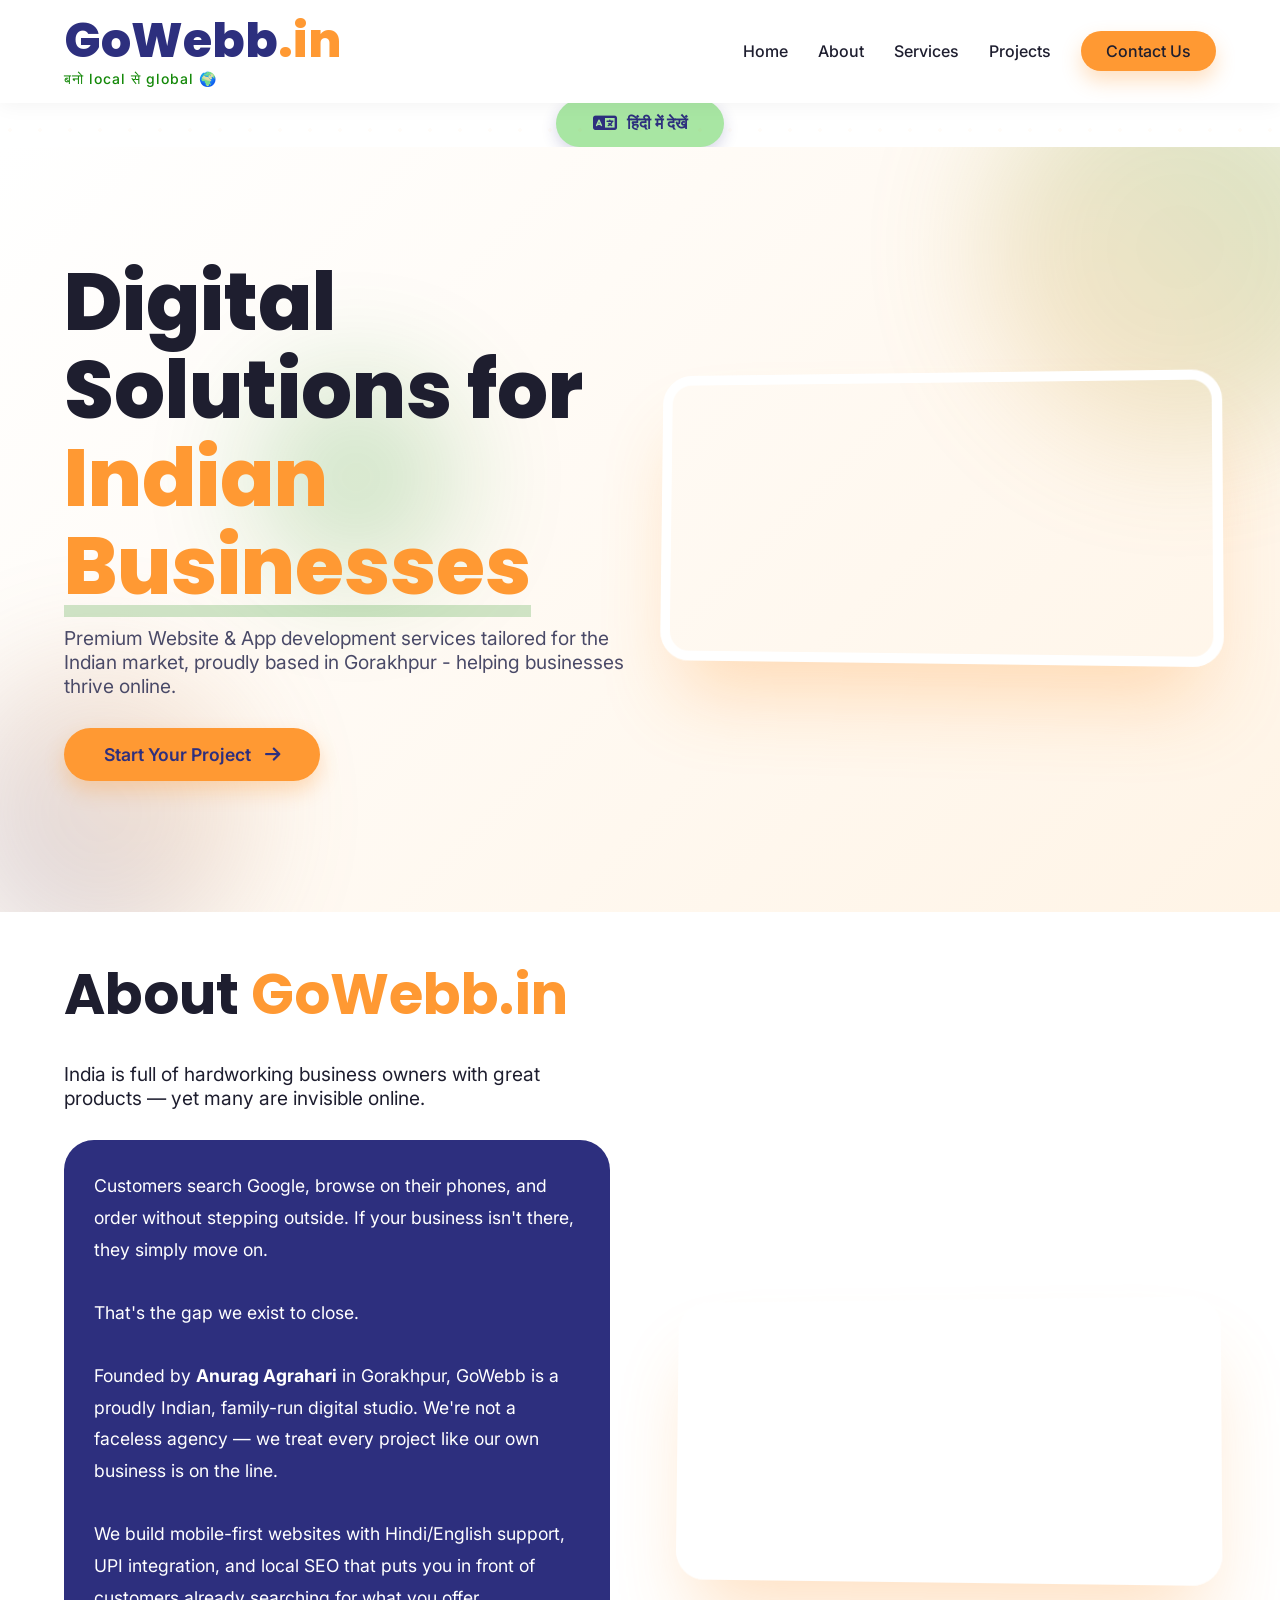
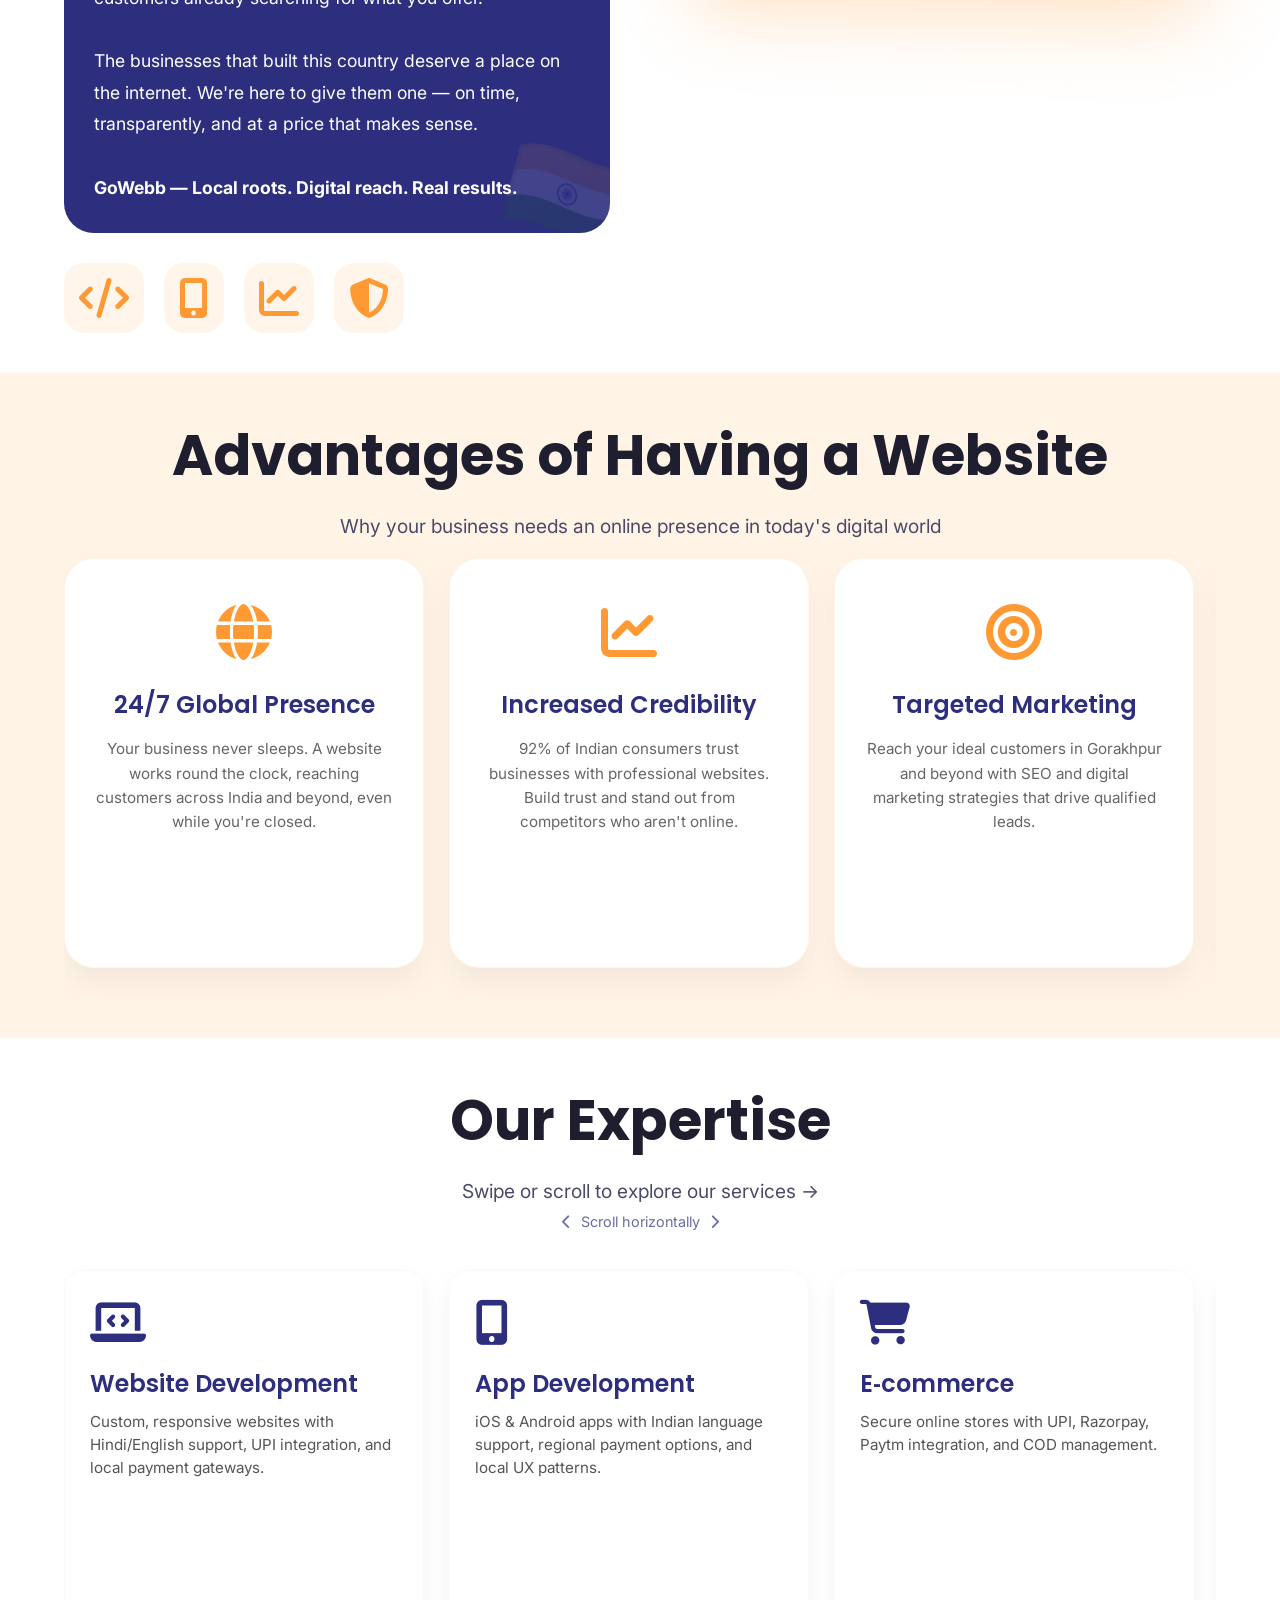
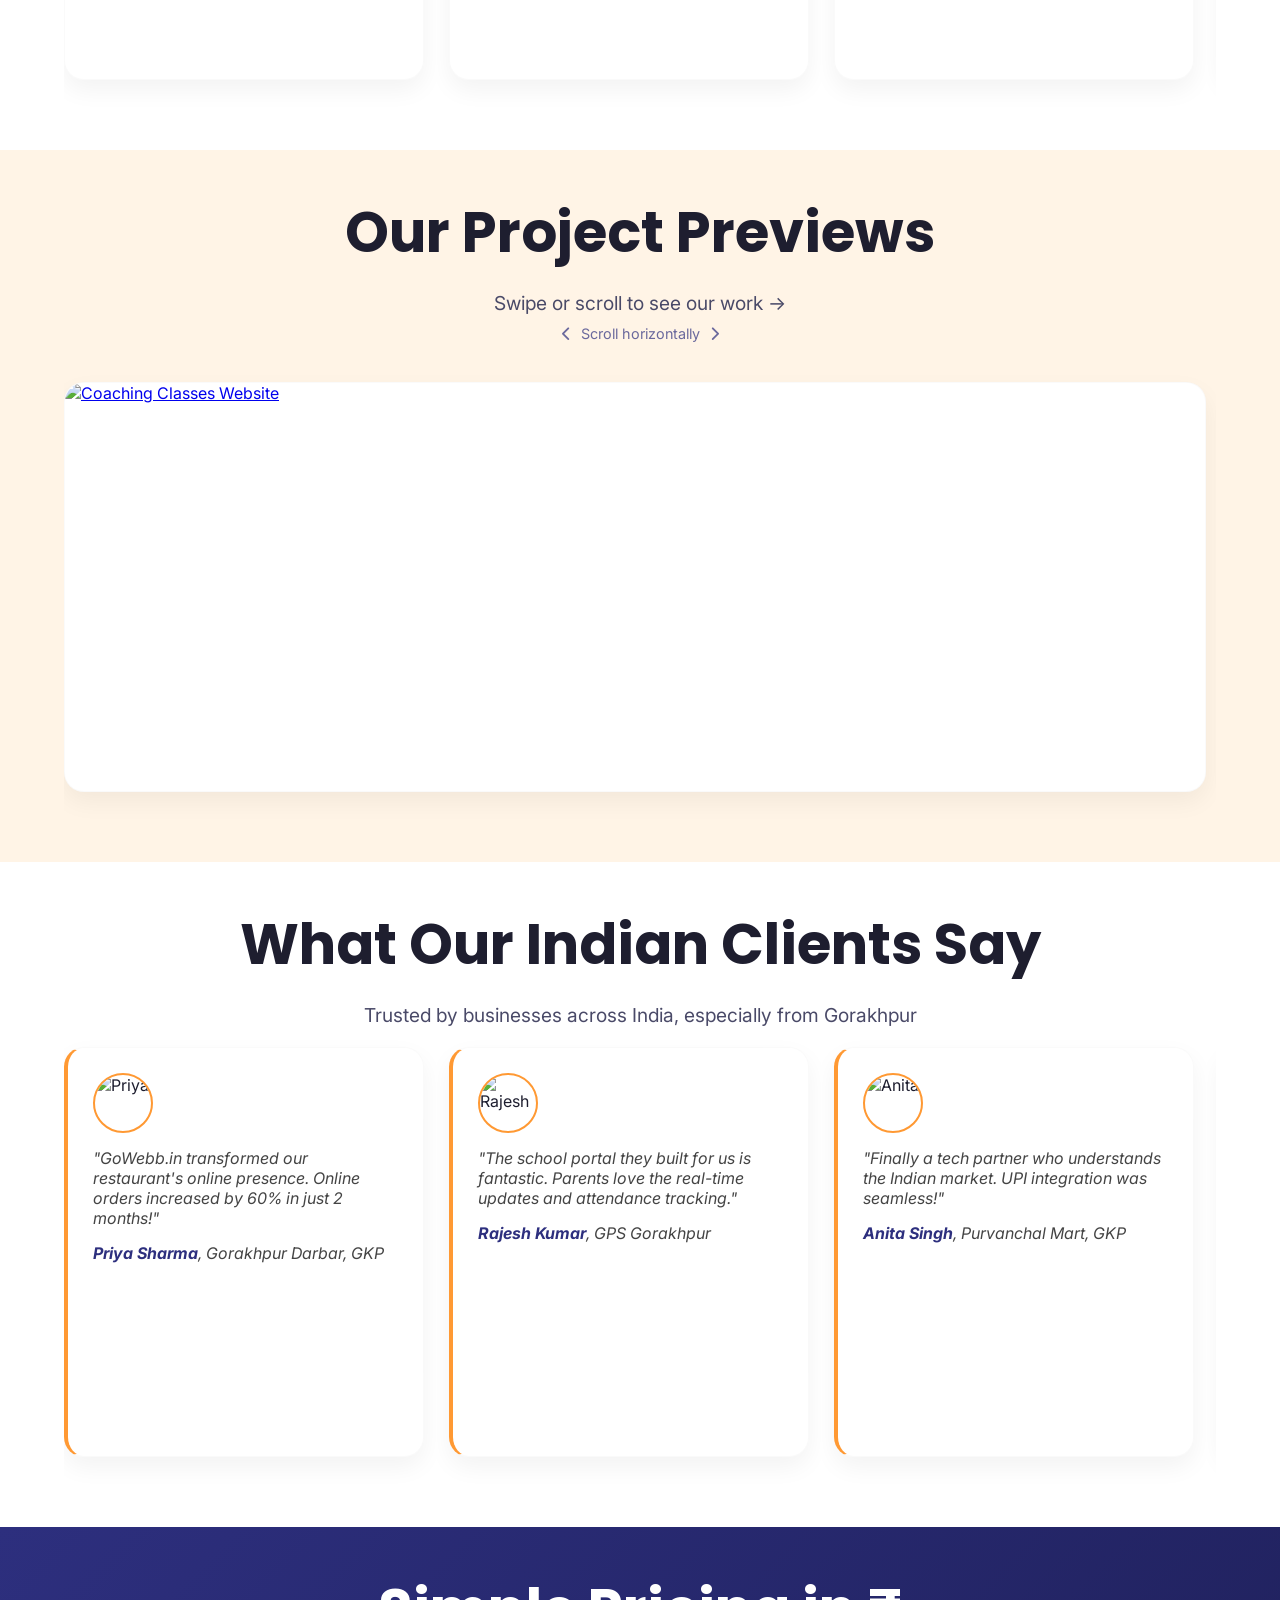
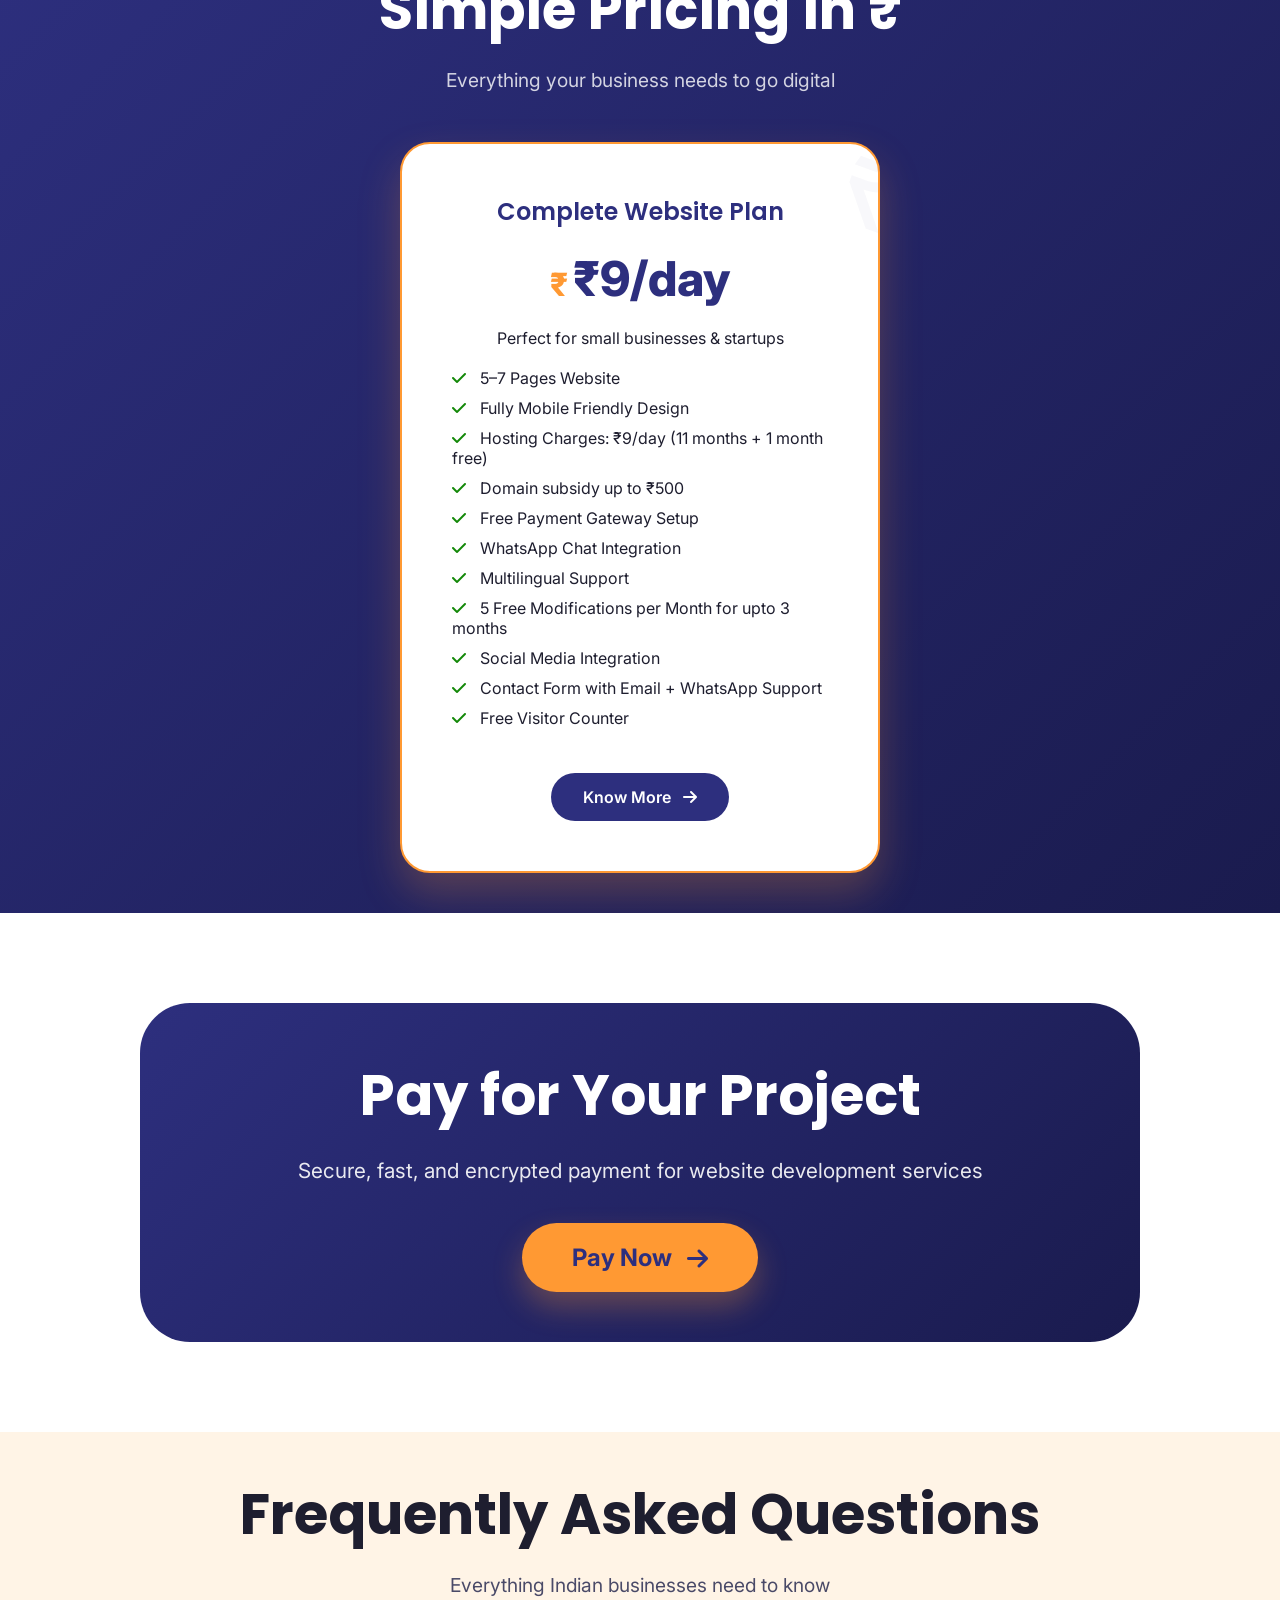
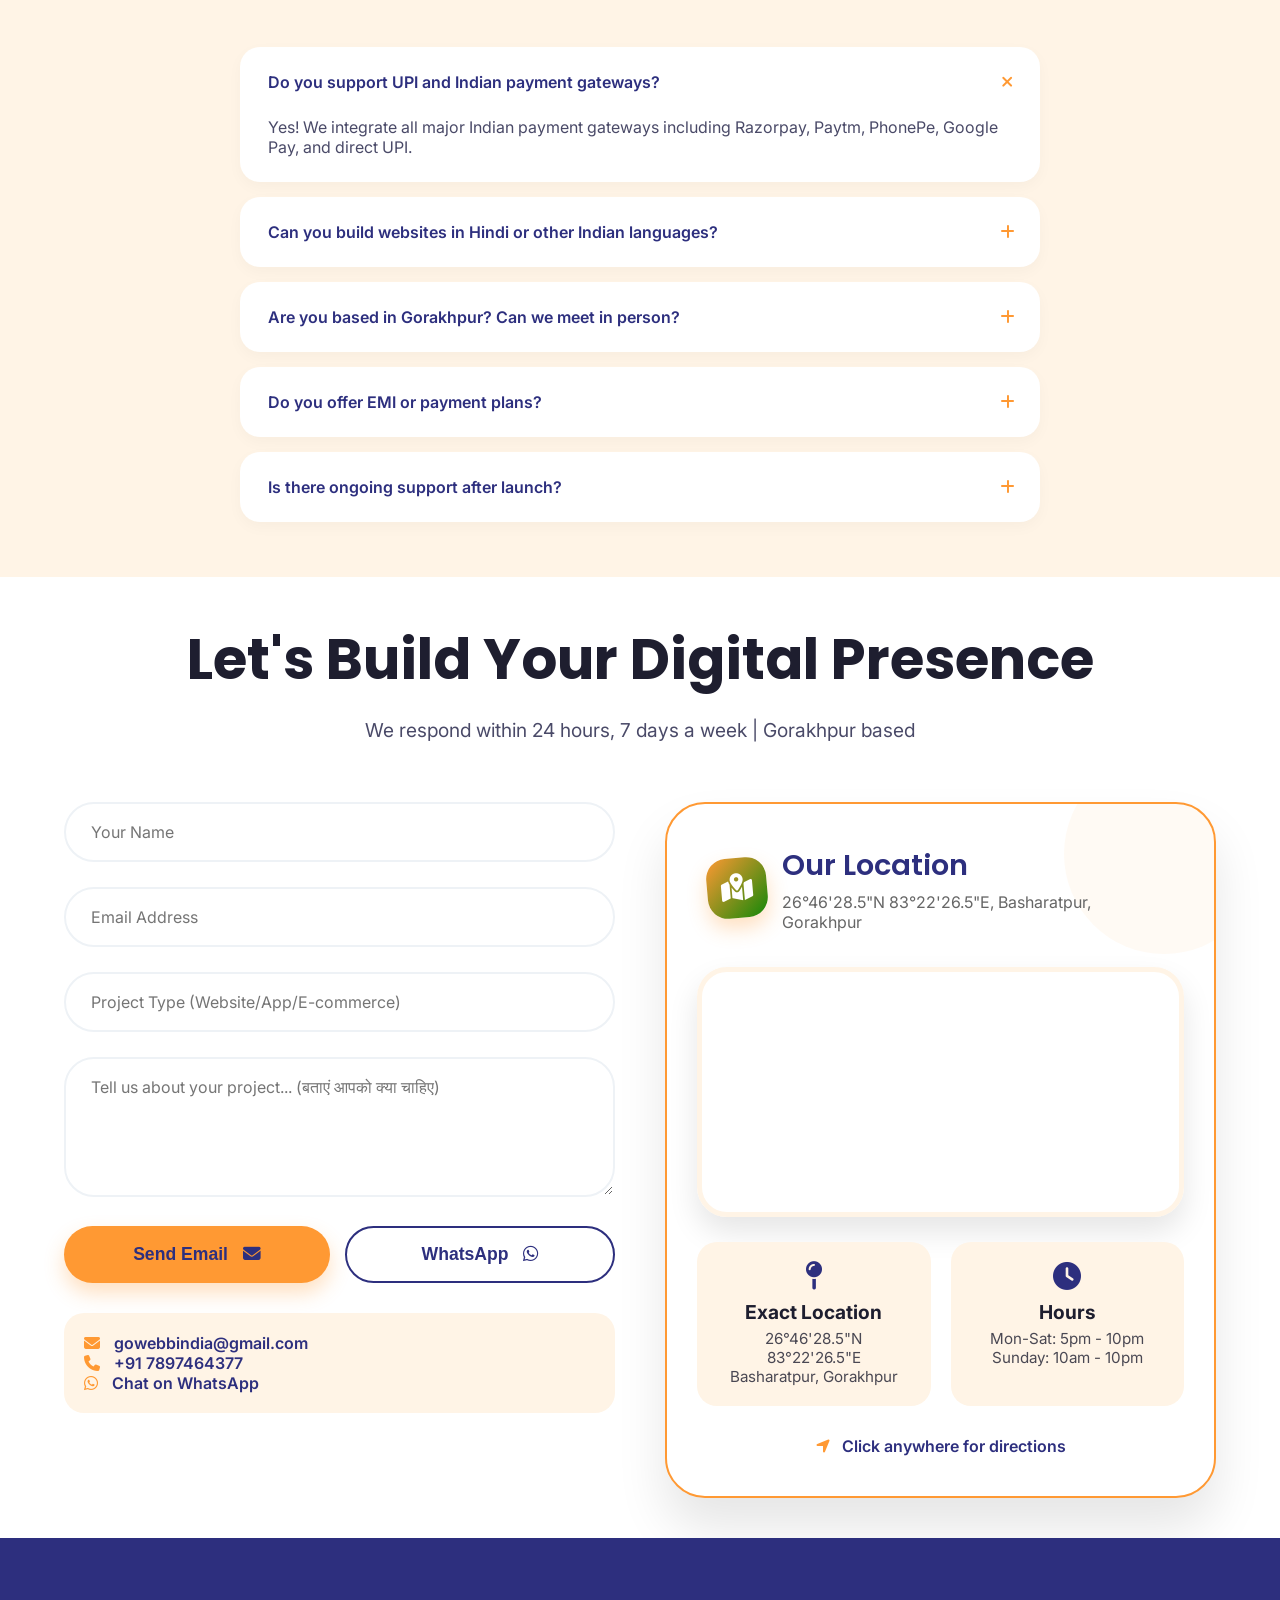
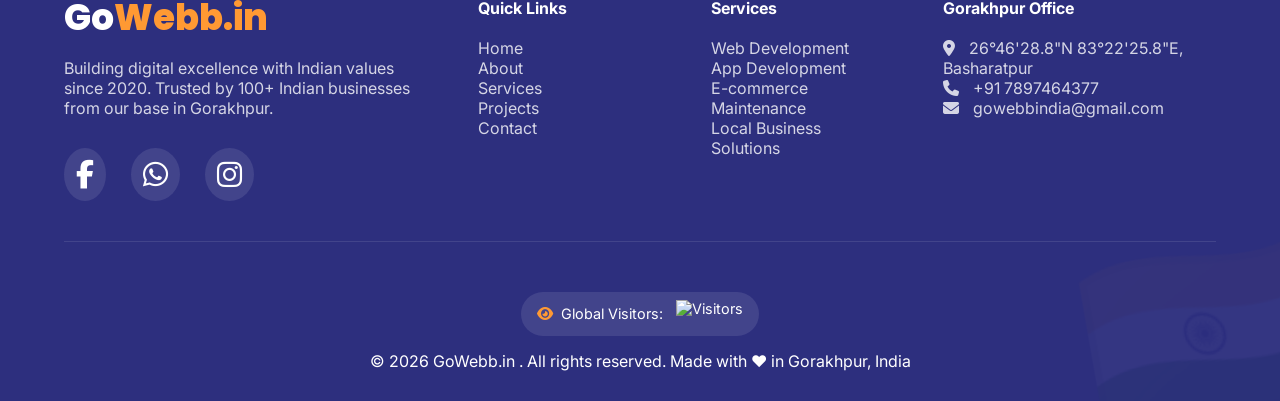
==== index.html @ 55e16eaf "Update index.html" ====
<!DOCTYPE html>
<html lang="en">
<head>
  <meta charset="UTF-8">
  <meta name="viewport" content="width=device-width, initial-scale=1.0">
  <title>GoWebb.in | Premium Web & App Development for Indian Businesses</title>
  <!-- Font Awesome Icons -->
  <link rel="stylesheet" href="https://cdnjs.cloudflare.com/ajax/libs/font-awesome/6.4.2/css/all.min.css">
  <!-- Google Fonts -->
  <link href="https://fonts.googleapis.com/css2?family=Inter:wght@300;400;500;600;700;800&family=Poppins:wght@400;500;600;700;800&display=swap" rel="stylesheet">
  <!-- Vercel Web Analytics -->
  <script>
    window.va = window.va || function () { (window.vaq = window.vaq || []).push(arguments); };
  </script>
  <script defer src="/_vercel/insights/script.js"></script>
  <style>
    * {
      margin: 0;
      padding: 0;
      box-sizing: border-box;
    }
    body {
      font-family: 'Inter', sans-serif;
      background: #ffffff;
      color: #1e1e2f;
      overflow-x: hidden;
      scroll-behavior: smooth;
    }
    :root {
      --primary: #2D2F7E;
      --accent: #FF9933;
      --secondary: #138808;
      --light: #FFF4E6;
      --dark: #1e1e2f;
      --gray: #f8f9fa;
    }
    h1 { font-size: clamp(2.5rem, 8vw, 5rem); font-weight: 800; line-height: 1.1; font-family: 'Poppins', sans-serif; }
    h2 { font-size: clamp(2rem, 5vw, 3.5rem); font-weight: 700; font-family: 'Poppins', sans-serif; }
    h3 { font-size: 1.5rem; font-weight: 600; font-family: 'Poppins', sans-serif; }
    .section-subhead { font-size: 1.2rem; color: #4a4a68; max-width: 700px; margin: 1rem auto 0; }

    .container {
      max-width: 1400px;
      margin: 0 auto;
      padding: 0 5%;
    }

    section {
      position: relative;
      padding: 40px 0;
      overflow: hidden;
    }

    /* Header & Logo */
    .header {
      position: fixed;
      top: 0;
      left: 0;
      width: 100%;
      z-index: 1000;
      background: rgba(255, 255, 255, 0.95);
      backdrop-filter: blur(10px);
      box-shadow: 0 2px 20px rgba(0,0,0,0.05);
      padding: 15px 0;
    }

    .header .container {
      display: flex;
      justify-content: space-between;
      align-items: center;
    }

    .logo {
      display: flex;
      flex-direction: column;
      align-items: flex-start;
    }

    .logo-text {
      font-size: 48px;
      font-weight: 800;
      font-family: 'Poppins', sans-serif;
      color: var(--primary);
      line-height: 1.1;
    }

    .logo-text span {
      color: var(--accent);
    }

    .motto-header {
      font-size: 14px;
      color: var(--secondary);
      letter-spacing: 1px;
      margin-top: 2px;
      font-weight: 500;
    }

    .nav-menu {
      display: flex;
      gap: 30px;
      align-items: center;
    }

    .nav-menu a {
      text-decoration: none;
      color: var(--dark);
      font-weight: 500;
      transition: 0.3s;
    }

    .nav-menu a:hover {
      color: var(--accent);
    }

    .nav-menu .btn {
      padding: 10px 25px;
      font-size: 1rem;
    }

    .menu-toggle {
      display: none;
      font-size: 24px;
      cursor: pointer;
      color: var(--primary);
    }

    /* Language Toggle Button */
    .lang-toggle-container {
  text-align: center;
  margin: 20px 0 0;
  padding-top: 80px;
  position: relative;
  transition: transform 0.35s ease, opacity 0.35s ease;
  will-change: transform;
}
    .lang-toggle-container {
  transform: translateY(0);
}

.lang-toggle-floating {
  transform: translate(-50%, 0);
}
    /* Floating state */
.lang-toggle-floating {
  position: fixed;
  bottom: 20px;
  left: 50%;
  transform: translateX(-50%);
  z-index: 9999;

  /* prevent layout jump */
  margin: 0;
  padding: 0;

  transition: transform 0.35s ease, opacity 0.35s ease;
}

/* animation */
@keyframes slideUp {
  from {
    opacity: 0;
    transform: translate(-50%, 30px);
  }
  to {
    opacity: 1;
    transform: translate(-50%, 0);
  }
}

/* shadow when floating */
.lang-toggle-floating .lang-toggle-btn {
  box-shadow: 0 10px 30px rgba(0,0,0,0.2);
}

    .lang-toggle-btn {
      background: #a8e6a3; /* soft light green */
  color: var(--primary);
  border: 2px solid var(--secondary);
      transform: translateZ(0);
      backface-visibility: hidden;
      border: none;
      padding: 12px 35px;
      border-radius: 50px;
      font-weight: 600;
      cursor: pointer;
      transition: all 0.3s ease;
      font-size: 1rem;
      border: 2px solid transparent;
      display: inline-flex;
      align-items: center;
      gap: 10px;
      box-shadow: 0 5px 15px rgba(45, 47, 126, 0.2);
    }

    .lang-toggle-btn i {
      font-size: 1.2rem;
      transition: transform 0.3s ease;
    }

    .lang-toggle-btn:hover {
      background: var(--accent);
      color: var(--primary);
      transform: translateY(-3px);
      box-shadow: 0 10px 25px rgba(255, 153, 51, 0.4);
    }

    .lang-toggle-btn:hover i {
      transform: rotate(360deg);
    }

    .lang-toggle-btn:active {
      transform: translateY(-1px);
    }

    /* Buttons */
    .btn {
      display: inline-block;
      padding: 16px 40px;
      border-radius: 50px;
      font-weight: 600;
      text-decoration: none;
      transition: all 0.3s ease;
      border: none;
      cursor: pointer;
      font-size: 1.1rem;
    }

    .btn-primary {
      background: var(--accent);
      color: var(--primary);
      box-shadow: 0 10px 20px rgba(255, 153, 51, 0.3);
    }

    .btn-primary:hover {
      background: var(--secondary);
      color: white;
      transform: translateY(-3px);
      box-shadow: 0 15px 30px rgba(19, 136, 8, 0.4);
    }

    .btn-outline {
      border: 2px solid var(--primary);
      color: var(--primary);
      background: transparent;
    }

    .btn-outline:hover {
      background: var(--primary);
      color: white;
    }

    /* Animations */
    @keyframes float {
      0% { transform: translateY(0px) rotate(0deg); }
      50% { transform: translateY(-20px) rotate(2deg); }
      100% { transform: translateY(0px) rotate(0deg); }
    }
    @keyframes pulse {
      0% { opacity: 0.4; transform: scale(1); }
      50% { opacity: 0.8; transform: scale(1.05); }
      100% { opacity: 0.4; transform: scale(1); }
    }
    .float-animation { animation: float 8s ease-in-out infinite; }
    .pulse-animation { animation: pulse 4s ease-in-out infinite; }

    /* Scroll Reveal */
    .reveal {
      opacity: 0;
      transform: translateY(40px);
      transition: all 0.9s ease;
    }
    .reveal.active {
      opacity: 1;
      transform: translateY(0);
    }

    /* Cards for horizontal scroll */
    .service-card, .project-card, .testimonial-card, .advantage-card {
      background: white;
      border-radius: 20px;
      padding: 30px 25px;
      box-shadow: 0 10px 25px rgba(0,0,0,0.05);
      transition: all 0.3s ease;
      border: 1px solid rgba(0,0,0,0.02);
      height: 100%;
      display: flex;
      flex-direction: column;
    }
    .service-card:hover, .project-card:hover, .testimonial-card:hover, .advantage-card:hover {
      transform: translateY(-5px);
      box-shadow: 0 20px 35px rgba(255,153,51,0.12);
      border-color: var(--accent);
    }

    .service-icon, .advantage-icon {
      font-size: 2.8rem;
      color: var(--primary);
      margin-bottom: 20px;
    }

    .service-card h3, .advantage-card h3 {
      margin-bottom: 10px;
      color: var(--primary);
    }

    .service-card p, .advantage-card p {
      color: #555;
      line-height: 1.5;
      font-size: 0.95rem;
    }

    /* Project card specific */
    .project-card {
      padding: 0;
      overflow: hidden;
      border-radius: 20px;
      height: 260px;
      position: relative;
    }
    .project-img {
      width: 100%;
      height: 100%;
      object-fit: cover;
      transition: 0.4s;
    }
    .project-overlay {
      position: absolute;
      top: 0;
      left: 0;
      width: 100%;
      height: 100%;
      background: linear-gradient(to top, rgba(45,47,126,0.9), rgba(255,153,51,0.6));
      display: flex;
      flex-direction: column;
      justify-content: flex-end;
      padding: 20px;
      color: white;
      opacity: 0;
      transition: 0.3s;
    }
    .project-card:hover .project-overlay {
      opacity: 1;
    }
    .project-card:hover .project-img {
      transform: scale(1.1);
    }
    .project-overlay h3 {
      color: white;
      font-size: 1.3rem;
      margin-bottom: 5px;
    }
    .project-overlay p {
      font-size: 0.9rem;
      opacity: 0.9;
    }

    /* Testimonial card */
    .testimonial-card {
      background: white;
      border-left: 4px solid var(--accent);
      padding: 25px;
    }
    .avatar {
      width: 60px;
      height: 60px;
      border-radius: 50%;
      overflow: hidden;
      margin-bottom: 15px;
      border: 2px solid var(--accent);
    }
    .avatar img {
      width: 100%;
      height: 100%;
      object-fit: cover;
    }
    .testimonial-card p {
      font-style: italic;
      color: #444;
    }
    .testimonial-card strong {
      color: var(--primary);
    }

    /* Horizontal scrollers */
    .horizontal-scroll {
      display: flex;
      gap: 25px;
      overflow-x: auto;
      padding: 20px 5px 30px;
      scroll-snap-type: x mandatory;
      -webkit-overflow-scrolling: touch;
      scrollbar-width: thin;
      scrollbar-color: var(--accent) #e0e0e0;
    }
    .horizontal-scroll::-webkit-scrollbar {
      height: 6px;
    }
    .horizontal-scroll::-webkit-scrollbar-track {
      background: #e0e0e0;
      border-radius: 10px;
    }
    .horizontal-scroll::-webkit-scrollbar-thumb {
      background: var(--accent);
      border-radius: 10px;
    }
    .horizontal-scroll > * {
      flex: 0 0 auto;
      scroll-snap-align: start;
      width: 360px;
      height: 410px;
    }
    .project-card {
      width: 100%;
    }

    /* Scroll hint */
    .scroll-hint {
      text-align: center;
      margin: 10px 0 20px;
      color: var(--primary);
      font-size: 0.9rem;
      opacity: 0.7;
      display: flex;
      align-items: center;
      justify-content: center;
      gap: 10px;
    }
    .scroll-hint i {
      animation: slideHint 1.5s infinite;
    }
    @keyframes slideHint {
      0% { transform: translateX(0); }
      50% { transform: translateX(5px); }
      100% { transform: translateX(0); }
    }

    /* Hero Section */
    .hero {
      min-height: 85vh;
      display: flex;
      align-items: center;
      background: linear-gradient(135deg, #ffffff 0%, #FFF4E6 100%);
      position: relative;
      padding-top: 20px;
    }

    .floating-shapes {
      position: absolute;
      width: 100%;
      height: 100%;
      top: 0;
      left: 0;
      z-index: 1;
      pointer-events: none;
    }

    .shape {
      position: absolute;
      background: linear-gradient(45deg, var(--accent), var(--secondary));
      border-radius: 50%;
      filter: blur(60px);
      opacity: 0.2;
    }

    .shape1 { width: 400px; height: 400px; top: -100px; right: -100px; }
    .shape2 { width: 300px; height: 300px; bottom: -50px; left: -50px; background: linear-gradient(45deg, var(--primary), var(--accent)); }
    .shape3 { width: 200px; height: 200px; top: 30%; left: 20%; background: var(--secondary); }

    .hero-content {
      position: relative;
      z-index: 2;
      display: grid;
      grid-template-columns: 1fr 1fr;
      gap: 27px;
      align-items: center;
    }

    .hero-text h1 span {
      color: var(--accent);
      position: relative;
    }

    .hero-text h1 span::after {
      content: '';
      position: absolute;
      bottom: 5px;
      left: 0;
      width: 100%;
      height: 12px;
      background: var(--secondary);
      opacity: 0.2;
      z-index: -1;
    }

    .hero-mockup {
      position: relative;
    }

    .mockup-image {
      width: 100%;
      border-radius: 30px;
      box-shadow: 0 50px 80px -20px rgba(255, 153, 51, 0.3);
      border: 10px solid white;
      transform: perspective(1000px) rotateY(-5deg) rotateX(2deg);
      transition: 0.5s;
    }

    .mockup-image:hover {
      transform: perspective(1000px) rotateY(0deg) rotateX(0deg);
    }

    /* About Section */
    .about-grid {
      display: grid;
      grid-template-columns: 1fr 1fr;
      gap: 60px;
      align-items: center;
    }

    .story-highlight {
      background: var(--primary);
      color: white;
      padding: 30px;
      border-radius: 30px;
      margin: 30px 0;
      position: relative;
      overflow: hidden;
    }

    .story-highlight::before {
      content: '🇮🇳';
      position: absolute;
      bottom: -20px;
      right: -20px;
      font-size: 100px;
      opacity: 0.1;
      transform: rotate(15deg);
    }

    .icon-strip {
      display: flex;
      gap: 20px;
      margin-top: 30px;
    }

    .icon-strip i {
      font-size: 2.5rem;
      color: var(--accent);
      background: rgba(255, 153, 51, 0.1);
      padding: 15px;
      border-radius: 20px;
      transition: 0.3s;
    }

    .icon-strip i:hover {
      background: var(--accent);
      color: var(--primary);
      transform: rotate(360deg);
    }

    /* Advantages Section (now with 6 cards) */
    .advantages-grid {
      display: grid;
      grid-template-columns: repeat(3, 1fr);
      gap: 30px;
      margin-top: 50px;
    }

    .advantage-card {
      text-align: center;
      background: white;
      border-radius: 30px;
      padding: 40px 30px;
      box-shadow: 0 15px 30px rgba(0,0,0,0.05);
      transition: all 0.3s ease;
      border: 1px solid rgba(255,153,51,0.1);
    }

    .advantage-card:hover {
      transform: translateY(-10px);
      box-shadow: 0 25px 40px rgba(255,153,51,0.15);
    }

    .advantage-icon {
      font-size: 3.5rem;
      color: var(--accent);
      margin-bottom: 20px;
    }

    .advantage-card h3 {
      color: var(--primary);
      margin-bottom: 15px;
    }

    .advantage-card p {
      color: #666;
      line-height: 1.6;
    }

    /* Pricing */
    .pricing-grid {
      display: grid;
      grid-template-columns: repeat(2, 1fr);
      gap: 30px;
      margin-top: 50px;
      max-width: 900px;
      margin-left: auto;
      margin-right: auto;
    }

    .pricing-card {
      text-align: center;
      background: white;
      position: relative;
      overflow: hidden;
      padding: 50px 30px;
      border-radius: 30px;
    }

    .pricing-card::before {
      content: '₹';
      position: absolute;
      top: -30px;
      right: -30px;
      font-size: 120px;
      opacity: 0.03;
      transform: rotate(20deg);
      color: var(--primary);
    }

    .pricing-card.popular {
      border: 2px solid var(--accent);
      transform: scale(1.05);
      box-shadow: 0 20px 40px rgba(255, 153, 51, 0.2);
    }

    .price {
      font-size: 3rem;
      font-weight: 800;
      color: var(--primary);
      margin: 20px 0;
    }

    .price::before {
      content: '₹';
      font-size: 2rem;
      margin-right: 5px;
      color: var(--accent);
    }

    .know-more-btn {
      display: inline-block;
      padding: 12px 30px;
      background: var(--primary);
      color: white;
      text-decoration: none;
      border-radius: 50px;
      font-weight: 600;
      margin-top: 25px;
      transition: 0.3s;
      border: 2px solid transparent;
      cursor: pointer;
    }

    .know-more-btn:hover {
      background: transparent;
      color: var(--primary);
      border-color: var(--primary);
      transform: translateY(-3px);
    }

    .pricing-card.popular .know-more-btn {
      background: var(--accent);
      color: var(--primary);
    }

    .pricing-card.popular .know-more-btn:hover {
      background: transparent;
      color: var(--accent);
      border-color: var(--accent);
    }

    /* Payment Section */
    .payment-section {
      background: linear-gradient(135deg, var(--primary) 0%, #1a1b4e 100%);
      color: white;
      text-align: center;
      border-radius: 50px;
      margin: 50px auto;
      padding: 50px 30px;
      max-width: 1000px;
    }

    .payment-section h2 {
      color: white;
      font-size: 3.5rem;
      margin-bottom: 20px;
    }

    .payment-section p {
      font-size: 1.3rem;
      margin-bottom: 40px;
      opacity: 0.9;
    }

    .payment-button {
      display: inline-flex;
      align-items: center;
      gap: 15px;
      background: var(--accent);
      color: var(--primary);
      padding: 20px 50px;
      border-radius: 60px;
      font-size: 1.5rem;
      font-weight: 700;
      text-decoration: none;
      transition: all 0.3s ease;
      box-shadow: 0 15px 30px rgba(255,153,51,0.3);
    }

    .payment-button:hover {
      background: white;
      transform: translateY(-5px) scale(1.05);
      box-shadow: 0 25px 40px rgba(255,153,51,0.4);
    }

    .payment-button i {
      transition: 0.3s;
    }

    .payment-button:hover i {
      transform: translateX(10px);
    }

    /* FAQ */
    .faq-item {
      background: white;
      border-radius: 20px;
      margin-bottom: 15px;
      padding: 0 25px;
      box-shadow: 0 5px 15px rgba(0,0,0,0.03);
      border-left: 3px solid transparent;
      transition: 0.3s;
    }

    .faq-item:hover {
      border-left-color: var(--accent);
    }

    .faq-question {
      padding: 25px 0;
      display: flex;
      justify-content: space-between;
      align-items: center;
      cursor: pointer;
      font-weight: 600;
      color: var(--primary);
    }

    .faq-question i {
      transition: 0.3s;
      color: var(--accent);
    }

    .faq-answer {
      max-height: 0;
      overflow: hidden;
      transition: max-height 0.5s ease;
      color: #4a4a68;
    }

    .faq-item.active .faq-answer {
      max-height: 200px;
      padding-bottom: 25px;
    }

    .faq-item.active .faq-question i {
      transform: rotate(45deg);
    }

    /* Contact & Map */
    .contact-grid {
      display: grid;
      grid-template-columns: 1fr 1fr;
      gap: 50px;
    }

    .form-group {
      margin-bottom: 25px;
    }

    input, textarea {
      width: 100%;
      padding: 18px 25px;
      border: 2px solid #eef2f6;
      border-radius: 50px;
      font-size: 1rem;
      transition: 0.3s;
      font-family: 'Inter', sans-serif;
    }

    textarea {
      border-radius: 30px;
      resize: vertical;
    }

    input:focus, textarea:focus {
      outline: none;
      border-color: var(--accent);
      box-shadow: 0 0 0 5px rgba(255, 153, 51, 0.1);
    }

    .map-container {
      background: white;
      border-radius: 40px;
      padding: 30px;
      box-shadow: 0 30px 50px rgba(0,0,0,0.1);
      border: 2px solid var(--accent);
      position: relative;
      overflow: hidden;
    }

    .map-container::before {
      content: '';
      position: absolute;
      top: -50px;
      right: -50px;
      width: 200px;
      height: 200px;
      background: var(--accent);
      opacity: 0.05;
      border-radius: 50%;
      z-index: 0;
    }

    .map-header {
      display: flex;
      align-items: center;
      gap: 15px;
      margin-bottom: 25px;
      position: relative;
      z-index: 1;
      cursor: pointer;
      transition: 0.3s;
      padding: 10px;
      border-radius: 20px;
    }

    .map-header:hover {
      background: rgba(255,153,51,0.05);
    }

    .map-header-icon {
      width: 60px;
      height: 60px;
      background: linear-gradient(135deg, var(--accent), var(--secondary));
      border-radius: 20px;
      display: flex;
      align-items: center;
      justify-content: center;
      color: white;
      font-size: 28px;
      transform: rotate(-5deg);
      box-shadow: 0 10px 20px rgba(255,153,51,0.3);
    }

    .map-header-text h3 {
      color: var(--primary);
      font-size: 1.8rem;
      margin: 0;
    }

    .map-header-text p {
      color: #666;
      font-size: 1rem;
      margin: 5px 0 0 0;
    }

    .map-image-wrapper {
      position: relative;
      width: 100%;
      height: 250px;
      border-radius: 30px;
      overflow: hidden;
      margin-bottom: 25px;
      border: 5px solid var(--light);
      box-shadow: 0 15px 30px rgba(0,0,0,0.1);
      cursor: pointer;
      transition: 0.3s;
    }

    .map-image-wrapper:hover {
      transform: scale(1.02);
      border-color: var(--accent);
    }

    .map-image-wrapper iframe {
      width: 100%;
      height: 100%;
      border: 0;
      pointer-events: none;
    }

    .map-overlay {
      position: absolute;
      top: 0;
      left: 0;
      width: 100%;
      height: 100%;
      background: rgba(45,47,126,0.1);
      display: flex;
      align-items: center;
      justify-content: center;
      opacity: 0;
      transition: 0.3s;
      pointer-events: none;
    }

    .map-image-wrapper:hover .map-overlay {
      opacity: 1;
    }

    .map-pin-icon {
      background: var(--accent);
      color: var(--primary);
      width: 50px;
      height: 50px;
      border-radius: 50%;
      display: flex;
      align-items: center;
      justify-content: center;
      font-size: 24px;
      animation: pulse 2s infinite;
      box-shadow: 0 0 0 10px rgba(255,153,51,0.2);
    }

    .map-details {
      display: grid;
      grid-template-columns: 1fr 1fr;
      gap: 20px;
      position: relative;
      z-index: 1;
    }

    .map-detail-item {
      background: var(--light);
      padding: 20px;
      border-radius: 20px;
      text-align: center;
      transition: 0.3s;
      cursor: pointer;
    }

    .map-detail-item:hover {
      transform: translateY(-5px);
      background: var(--accent);
      color: white;
    }

    .map-detail-item i {
      font-size: 28px;
      color: var(--primary);
      margin-bottom: 10px;
      transition: 0.3s;
    }

    .map-detail-item:hover i {
      color: white;
    }

    .map-detail-item h4 {
      font-size: 1.2rem;
      margin-bottom: 5px;
    }

    .map-detail-item p {
      font-size: 0.95rem;
      opacity: 0.8;
    }

    .map-footer {
      text-align: center;
      margin-top: 20px;
      color: var(--primary);
      font-weight: 600;
      cursor: pointer;
      padding: 10px;
      border-radius: 50px;
      transition: 0.3s;
    }

    .map-footer:hover {
      background: rgba(255,153,51,0.1);
    }

    .map-footer i {
      margin-right: 8px;
      color: var(--accent);
    }

    /* Footer */
    footer {
      background: var(--primary);
      color: white;
      padding: 60px 0 30px;
      position: relative;
      overflow: hidden;
    }

    footer::after {
      content: '🇮🇳';
      position: absolute;
      bottom: -50px;
      right: -50px;
      font-size: 200px;
      opacity: 0.03;
      transform: rotate(-10deg);
    }

    .footer-grid {
      display: grid;
      grid-template-columns: 2fr 1fr 1fr 1.5fr;
      gap: 50px;
      margin-bottom: 40px;
      position: relative;
      z-index: 1;
    }

    .social-icons {
      display: flex;
      gap: 25px;
      margin-top: 30px;
    }

    .social-icons a {
      color: white;
      text-decoration: none;
      transition: 0.3s;
    }

    .social-icons i {
      font-size: 1.8rem;
      background: rgba(255,255,255,0.1);
      padding: 12px;
      border-radius: 50%;
      transition: 0.3s;
    }

    .social-icons i:hover {
      background: var(--accent);
      color: var(--primary);
      transform: translateY(-5px);
    }

    /* Visitor Counter */
    .visitor-counter {
      display: flex;
      align-items: center;
      justify-content: center;
      gap: 8px;
      margin-top: 20px;
      font-size: 0.9rem;
      background: rgba(255,255,255,0.1);
      padding: 8px 16px;
      border-radius: 50px;
      width: fit-content;
    }
    .visitor-counter i {
      color: var(--accent);
    }
    .counter-number {
      font-weight: 600;
      background: var(--accent);
      color: var(--primary);
      padding: 2px 8px;
      border-radius: 20px;
      margin-left: 5px;
    }

    .footer-bottom {
      text-align: center;
      padding-top: 30px;
      border-top: 1px solid rgba(255,255,255,0.1);
      position: relative;
      z-index: 1;
      display: flex;
      flex-direction: column;
      align-items: center;
      gap: 15px;
    }

    /* Indian Pattern */
    .indian-pattern {
      position: absolute;
      width: 100%;
      height: 100%;
      top: 0;
      left: 0;
      background-image: radial-gradient(circle at 10px 10px, rgba(255,153,51,0.03) 2px, transparent 2px);
      background-size: 30px 30px;
      pointer-events: none;
      z-index: 0;
    }

    /* Success message */
    .success-message {
      background: var(--secondary);
      color: white;
      padding: 15px;
      border-radius: 50px;
      margin-top: 20px;
      text-align: center;
      display: none;
    }

    .success-message.show {
      display: block;
      animation: slideIn 0.5s ease;
    }

    @keyframes slideIn {
      from { opacity: 0; transform: translateY(-20px); }
      to { opacity: 1; transform: translateY(0); }
    }

    /* Responsive */
    @media (max-width: 992px) {
      .hero-content, .about-grid, .contact-grid, .footer-grid {
        grid-template-columns: 1fr;
      }
      .advantages-grid {
        grid-template-columns: repeat(2, 1fr);
      }
      .nav-menu {
        display: none;
      }
      .menu-toggle {
        display: block;
      }
      .payment-section h2 {
        font-size: 2.5rem;
      }
      .map-details {
        grid-template-columns: 1fr;
      }
      .pricing-grid {
        grid-template-columns: 1fr;
        max-width: 500px;
      }
      .pricing-card.popular {
        transform: scale(1);
      }
    }

    @media (max-width: 576px) {
      .advantages-grid {
        grid-template-columns: 1fr;
      }
      section { padding: 35px 0; }
      .logo-text {
        font-size: 36px;
      }
      .payment-section {
        padding: 40px 27px;
      }
      .payment-section h2 {
        font-size: 2rem;
      }
      .payment-button {
        padding: 15px 30px;
        font-size: 1.2rem;
      }
      .horizontal-scroll > * {
        width: 240px;
        aspect-ratio: 1 / 1;
      }
    }
  </style>
</head>
<body>
  <!-- Header with Logo -->
  <header class="header">
    <div class="container">
      <div class="logo">
        <div class="logo-text">GoWebb<span>.in</span></div>
        <div class="motto-header" id="mottoHeader">बनो local से global 🌍</div>
      </div>
      <div class="menu-toggle">
        <i class="fas fa-bars"></i>
      </div>
      <div class="nav-menu">
        <a href="#home" id="navHome">Home</a>
        <a href="#about" id="navAbout">About</a>
        <a href="#services" id="navServices">Services</a>
        <a href="#portfolio" id="navProjects">Projects</a>
        <a href="#contact" class="btn btn-primary" style="padding: 10px 25px;" id="navContact">Contact Us</a>
      </div>
    </div>
  </header>

  <!-- Language Toggle Button -->
  <div class="lang-toggle-container">
    <button class="lang-toggle-btn" id="langToggle">
      <i class="fas fa-language"></i>
      <span id="langToggleText">हिंदी में देखें</span>
    </button>
  </div>

  <!-- Indian Pattern Background -->
  <div class="indian-pattern"></div>

  <!-- 1. HERO SECTION -->
  <section class="hero" id="home">
    <div class="floating-shapes">
      <div class="shape shape1 pulse-animation"></div>
      <div class="shape shape2 float-animation"></div>
      <div class="shape shape3 pulse-animation" style="animation-delay: 0s;"></div>
    </div>
    <div class="container hero-content">
      <div class="hero-text reveal">
        <h1 id="heroTitle">Digital Solutions for <span>Indian Businesses</span></h1>
        <p class="section-subhead" style="margin-left: 0; text-align: left;" id="heroSubhead">Premium Website & App development services tailored for the Indian market, proudly based in Gorakhpur - helping businesses thrive online.</p>
        <a href="#contact" class="btn btn-primary" style="margin-top: 30px;" id="heroBtn">Start Your Project <i class="fas fa-arrow-right" style="margin-left: 10px;"></i></a>
      </div>
      <div class="hero-mockup reveal">
        <video class="mockup-image float-animation" autoplay muted loop playsinline>
          <source src="Yellow, Black and White Minimalist Animated Business Advertising Mobile Vid_20260323_152348_00001.mp4" type="video/mp4">
        </video>
      </div>
    </div>
  </section>

  <!-- 2. ABOUT / WHO WE ARE -->
  <section id="about">
    <div class="container">
      <div class="about-grid">
        <div class="reveal">
          <h2 id="aboutTitle">About <span style="color: var(--accent);">GoWebb.in</span></h2>
          <p style="font-size: 1.2rem; margin: 25px 0;" id="aboutDesc">India is full of hardworking business owners with great products — yet many are invisible online.</p>
          <div class="story-highlight">
            <p style="font-size: 1.1rem; line-height: 1.8;" id="aboutStory">Customers search Google, browse on their phones, and order without stepping outside. If your business isn't there, they simply move on.<br><br>That's the gap we exist to close.<br><br>Founded by <strong>Anurag Agrahari</strong> in Gorakhpur, GoWebb is a proudly Indian, family-run digital studio. We're not a faceless agency — we treat every project like our own business is on the line.<br><br>We build mobile-first websites with Hindi/English support, UPI integration, and local SEO that puts you in front of customers already searching for what you offer.<br><br>The businesses that built this country deserve a place on the internet. We're here to give them one — on time, transparently, and at a price that makes sense.<br><br><strong>GoWebb — Local roots. Digital reach. Real results.</strong></p>
          </div>
          <div class="icon-strip">
            <i class="fas fa-code"></i>
            <i class="fas fa-mobile-alt"></i>
            <i class="fas fa-chart-line"></i>
            <i class="fas fa-shield-alt"></i>
          </div>
        </div>
        <div class="reveal">
          <video class="mockup-image float-animation" autoplay muted loop playsinline>
  <source src="Yellow and Orange Simple Animated Business advertising Mobile Video_20260323_142958_00001.mp4" type="video/mp4">
          </video>
        </div>
      </div>
    </div>
  </section>

  <!-- 3. ADVANTAGES OF HAVING A WEBSITE (now 6 cards) -->
  <section style="background: var(--light);">
    <div class="container">
      <div style="text-align: center;" class="reveal">
        <h2 id="advantagesTitle">Advantages of Having a Website</h2>
        <p class="section-subhead" id="advantagesSubhead">Why your business needs an online presence in today's digital world</p>
      </div>
      <div class="horizontal-scroll">
        <!-- Advantage 1 -->
        <div class="advantage-card reveal">
          <div class="advantage-icon"><i class="fas fa-globe"></i></div>
          <h3 id="adv1Title">24/7 Global Presence</h3>
          <p id="adv1Desc">Your business never sleeps. A website works round the clock, reaching customers across India and beyond, even while you're closed.</p>
        </div>
        <!-- Advantage 2 -->
        <div class="advantage-card reveal" data-delay="0">
          <div class="advantage-icon"><i class="fas fa-chart-line"></i></div>
          <h3 id="adv2Title">Increased Credibility</h3>
          <p id="adv2Desc">92% of Indian consumers trust businesses with professional websites. Build trust and stand out from competitors who aren't online.</p>
        </div>
        <!-- Advantage 3 -->
        <div class="advantage-card reveal" data-delay="0">
          <div class="advantage-icon"><i class="fas fa-bullseye"></i></div>
          <h3 id="adv3Title">Targeted Marketing</h3>
          <p id="adv3Desc">Reach your ideal customers in Gorakhpur and beyond with SEO and digital marketing strategies that drive qualified leads.</p>
        </div>
        <!-- Advantage 4 (new) -->
        <div class="advantage-card reveal" data-delay="0">
          <div class="advantage-icon"><i class="fas fa-rupee-sign"></i></div>
          <h3 id="adv4Title">Cost‑Effective</h3>
          <p id="adv4Desc">Compared to traditional advertising, a website offers unlimited reach at a fraction of the cost. Perfect for Indian small businesses.</p>
        </div>
        <!-- Advantage 5 (new) -->
        <div class="advantage-card reveal" data-delay="0">
          <div class="advantage-icon"><i class="fas fa-users"></i></div>
          <h3 id="adv5Title">Customer Insights</h3>
          <p id="adv5Desc">Understand your audience better with analytics. See what products interest your customers and how they find your business.</p>
        </div>
        <!-- Advantage 6 (new) -->
        <div class="advantage-card reveal" data-delay="0">
          <div class="advantage-icon"><i class="fas fa-mobile-alt"></i></div>
          <h3 id="adv6Title">Mobile‑First Reach</h3>
          <p id="adv6Desc">With 700+ million Indian mobile users, a mobile‑friendly website ensures you're accessible to customers wherever they are.</p>
        </div>
      </div>
    </div>
  </section>

  <!-- 4. SERVICES SECTION (Horizontal Scroll) -->
  <section id="services">
    <div class="container">
      <div style="text-align: center;" class="reveal">
        <h2 id="servicesTitle">Our Expertise</h2>
        <p class="section-subhead" id="servicesSubhead">Swipe or scroll to explore our services →</p>
      </div>
      <div class="scroll-hint">
        <i class="fas fa-chevron-left"></i> <span id="scrollHintText">Scroll horizontally</span> <i class="fas fa-chevron-right"></i>
      </div>
      <div class="horizontal-scroll">
        <div class="service-card reveal">
          <i class="fas fa-laptop-code service-icon"></i>
          <h3 id="service1Title">Website Development</h3>
          <p id="service1Desc">Custom, responsive websites with Hindi/English support, UPI integration, and local payment gateways.</p>
        </div>
        <div class="service-card reveal" data-delay="0">
          <i class="fas fa-mobile-alt service-icon"></i>
          <h3 id="service2Title">App Development</h3>
          <p id="service2Desc">iOS & Android apps with Indian language support, regional payment options, and local UX patterns.</p>
        </div>
        <div class="service-card reveal" data-delay="0">
          <i class="fas fa-shopping-cart service-icon"></i>
          <h3 id="service3Title">E‑commerce</h3>
          <p id="service3Desc">Secure online stores with UPI, Razorpay, Paytm integration, and COD management.</p>
        </div>
        <div class="service-card reveal" data-delay="0">
          <i class="fas fa-file-alt service-icon"></i>
          <h3 id="service4Title">Landing Pages</h3>
          <p id="service4Desc">High-converting pages optimized for Indian audiences and mobile-first browsing.</p>
        </div>
        <div class="service-card reveal" data-delay="0">
          <i class="fas fa-sync-alt service-icon"></i>
          <h3 id="service5Title">Maintenance</h3>
          <p id="service5Desc">24/7 support, security updates, and performance optimization for Indian hosting environments.</p>
        </div>
        <div class="service-card reveal" data-delay="0">
          <i class="fas fa-store service-icon"></i>
          <h3 id="service6Title">Local Business Solutions</h3>
          <p id="service6Desc">Specialized solutions for Indian local businesses, kirana stores, and regional enterprises.</p>
        </div>
      </div>
    </div>
  </section>

  <!-- 5. PROJECT PREVIEWS (Horizontal Scroll) -->
  <section id="portfolio" style="background: var(--light);">
    <div class="container">
      <div style="text-align: center;" class="reveal">
        <h2 id="projectsTitle">Our Project Previews</h2>
        <p class="section-subhead" id="projectsSubhead">Swipe or scroll to see our work →</p>
      </div>
      <div class="scroll-hint">
        <i class="fas fa-chevron-left"></i> <span id="projectsScrollHint">Scroll horizontally</span> <i class="fas fa-chevron-right"></i>
      </div>
      <div class="horizontal-scroll">
        <!-- Coaching Classes -->
<a href="https://coaching-classes-preview.vercel.app/" target="_blank" class="project-card reveal" data-delay="0">
  <img src="https://images.unsplash.com/photo-1588072432836-e10032774350?ixlib=rb-4.0.3&auto=format&fit=crop&w=800&q=80" alt="Coaching Classes Website" class="project-img">
  <div class="project-overlay">
    <h3 id="project6name">Coaching Classes Website</h3>
    <p id="livepreview6">Live preview →</p>
  </div>
</a>
        <!-- Karate Srijan Academy (New) -->
<a href="https://karate-srijan-academy.vercel.app/" target="_blank" class="project-card reveal">
  <img src="https://images.unsplash.com/photo-1555597673-b21d5c935865?ixlib=rb-4.0.3&auto=format&fit=crop&w=800&q=80" alt="Karate Srijan Academy" class="project-img">
  <div class="project-overlay">
    <h3 id="project0Name">Karate Srijan Academy</h3>
    <p id="livePreview0">Live preview →</p>
  </div>
</a>
        <!-- Restaurant -->
        <a href="https://restaurants-website-one.vercel.app/" target="_blank" class="project-card reveal">
          <img src="https://images.unsplash.com/photo-1585937421612-70a008356fbe?ixlib=rb-4.0.3&auto=format&fit=crop&w=800&q=80" alt="Restaurant Website" class="project-img">
          <div class="project-overlay">
            <h3 id="project1Name">Restaurant Website</h3>
            <p id="livePreview1">Live preview →</p>
          </div>
        </a>
        <!-- Library -->
        <a href="https://new-library-two.vercel.app/" target="_blank" class="project-card reveal" data-delay="0">
          <img src="https://images.unsplash.com/photo-1524995997946-a1c2e315a42f?ixlib=rb-4.0.3&auto=format&fit=crop&w=800&q=80" alt="Library Website" class="project-img">
          <div class="project-overlay">
            <h3 id="project2Name">Library Website</h3>
            <p id="livePreview2">Live preview →</p>
          </div>
        </a>
        <!-- Girls Hostel -->
        <a href="https://girls-hostel.vercel.app/" target="_blank" class="project-card reveal" data-delay="0">
          <img src="https://images.unsplash.com/photo-1555854877-bab0e564b8d5?ixlib=rb-4.0.3&auto=format&fit=crop&w=800&q=80" alt="Girls Hostel Website" class="project-img">
          <div class="project-overlay">
            <h3 id="project3Name">Girls Hostel Website</h3>
            <p id="livePreview3">Live preview →</p>
          </div>
        </a>
        <!-- Gym -->
        <a href="https://iron-valley-gym-website.vercel.app/" target="_blank" class="project-card reveal" data-delay="0">
          <img src="https://images.unsplash.com/photo-1534438327276-14e5300c3a48?ixlib=rb-4.0.3&auto=format&fit=crop&w=800&q=80" alt="Gym Website" class="project-img">
          <div class="project-overlay">
            <h3 id="project4Name">Iron Valley Gym</h3>
            <p id="livePreview4">Live preview →</p>
          </div>
        </a>
      </div>
    </div>
  </section>

  <!-- 6. TESTIMONIALS (Horizontal Scroll) -->
  <section>
    <div class="container">
      <div style="text-align: center;" class="reveal">
        <h2 id="testimonialsTitle">What Our Indian Clients Say</h2>
        <p class="section-subhead" id="testimonialsSubhead">Trusted by businesses across India, especially from Gorakhpur</p>
      </div>
      <div class="horizontal-scroll">
        <div class="testimonial-card reveal">
          <div class="avatar"><img src="https://images.unsplash.com/photo-1531123897727-8f129e1688ce?ixlib=rb-4.0.3&auto=format&fit=crop&w=200&q=80" alt="Priya"></div>
          <p style="font-size: 1rem; font-style: italic; margin-bottom: 15px;" id="testimonial1">"GoWebb.in transformed our restaurant's online presence. Online orders increased by 60% in just 2 months!"</p>
          <p><strong id="client1">Priya Sharma</strong>, Gorakhpur Darbar, GKP</p>
        </div>
        <div class="testimonial-card reveal" data-delay="0">
          <div class="avatar"><img src="https://images.unsplash.com/photo-1507003211169-0a1dd7228f2d?ixlib=rb-4.0.3&auto=format&fit=crop&w=200&q=80" alt="Rajesh"></div>
          <p style="font-size: 1rem; font-style: italic; margin-bottom: 15px;" id="testimonial2">"The school portal they built for us is fantastic. Parents love the real-time updates and attendance tracking."</p>
          <p><strong id="client2">Rajesh Kumar</strong>, GPS Gorakhpur</p>
        </div>
        <div class="testimonial-card reveal" data-delay="0">
          <div class="avatar"><img src="https://images.unsplash.com/photo-1573497019940-1c28c88b4f3e?ixlib=rb-4.0.3&auto=format&fit=crop&w=200&q=80" alt="Anita"></div>
          <p style="font-size: 1rem; font-style: italic; margin-bottom: 15px;" id="testimonial3">"Finally a tech partner who understands the Indian market. UPI integration was seamless!"</p>
          <p><strong id="client3">Anita Singh</strong>, Purvanchal Mart, GKP</p>
        </div>
        <div class="testimonial-card reveal" data-delay="0">
          <div class="avatar"><img src="https://images.unsplash.com/photo-1500648767791-00dcc994a43e?ixlib=rb-4.0.3&auto=format&fit=crop&w=200&q=80" alt="Vikram"></div>
          <p style="font-size: 1rem; font-style: italic; margin-bottom: 15px;" id="testimonial4">"The real estate portal handles thousands of listings daily. Support team is always available."</p>
          <p><strong id="client4">Vikram Singh</strong>, Gorakhpur Properties</p>
        </div>
      </div>
    </div>
  </section>

<!-- 8. PRICING (UPDATED) -->
<section style="background: linear-gradient(135deg, var(--primary) 0%, #1a1b4e 100%); color: white;">
  <div class="container">
    <div style="text-align: center;" class="reveal">
      <h2 style="color: white;" id="pricingTitle">Simple Pricing in ₹</h2>
      <p class="section-subhead" style="color: rgba(255,255,255,0.8);" id="pricingSubhead">Everything your business needs to go digital</p>
    </div>
    <div style="max-width: 480px; margin: 50px auto 0;">
      <div class="pricing-card reveal" style="background: white; color: var(--dark); border: 2px solid var(--accent); box-shadow: 0 20px 40px rgba(255,153,51,0.25);">
        <h3 style="color: var(--primary);" id="staticPlanTitle">Complete Website Plan</h3>
        <div class="price">₹9/day</div>
        <p id="staticPlanDesc">Perfect for small businesses & startups</p>
        <ul style="list-style: none; margin: 20px 0; text-align: left; padding-left: 20px;">
          <li style="margin: 10px 0;"><i class="fas fa-check" style="color: var(--secondary); margin-right: 10px;"></i> <span id="staticFeature1">5–7 Pages Website</span></li>
          <li style="margin: 10px 0;"><i class="fas fa-check" style="color: var(--secondary); margin-right: 10px;"></i> <span id="staticFeature2">Fully Mobile Friendly Design</span></li>
          <li style="margin: 10px 0;"><i class="fas fa-check" style="color: var(--secondary); margin-right: 10px;"></i> <span id="staticFeature3">Hosting Charges: ₹9/day (11 months + 1 month free)</span></li>
          <li style="margin: 10px 0;"><i class="fas fa-check" style="color: var(--secondary); margin-right: 10px;"></i> <span id="staticFeature4">Domain subsidy up to ₹500</span></li>
          <li style="margin: 10px 0;"><i class="fas fa-check" style="color: var(--secondary); margin-right: 10px;"></i> <span id="staticFeature5">Free Payment Gateway Setup</span></li>
          <li style="margin: 10px 0;"><i class="fas fa-check" style="color: var(--secondary); margin-right: 10px;"></i> <span id="staticFeature6">WhatsApp Chat Integration</span></li>
          <li style="margin: 10px 0;"><i class="fas fa-check" style="color: var(--secondary); margin-right: 10px;"></i> <span id="staticFeature7">Multilingual Support</span></li>
          <li style="margin: 10px 0;"><i class="fas fa-check" style="color: var(--secondary); margin-right: 10px;"></i> <span id="staticFeature8">5 Free Modifications per Month for upto 3 months</span></li>
          <li style="margin: 10px 0;"><i class="fas fa-check" style="color: var(--secondary); margin-right: 10px;"></i> <span id="staticFeature9">Social Media Integration</span></li>
          <li style="margin: 10px 0;"><i class="fas fa-check" style="color: var(--secondary); margin-right: 10px;"></i> <span id="staticFeature10">Contact Form with Email + WhatsApp Support</span></li>
          <li style="margin: 10px 0;"><i class="fas fa-check" style="color: var(--secondary); margin-right: 10px;"></i> <span id="staticFeature11">Free Visitor Counter</span></li>
        </ul>
        <a href="#" class="know-more-btn" onclick="showPlanDetails('static')" id="staticKnowMore">Know More <i class="fas fa-arrow-right" style="margin-left: 8px;"></i></a>
      </div>
    </div>
  </div>
</section>
  
  <!-- 7. PAYMENT SECTION -->
  <section>
    <div class="container">
      <div class="payment-section reveal">
        <h2 id="paymentTitle">Pay for Your Project</h2>
        <p id="paymentDesc">Secure, fast, and encrypted payment for website development services</p>
        <a href="https://rzp.io/rzp/lOfS2eI" class="payment-button" target="_blank" id="paymentBtn">Pay Now <i class="fas fa-arrow-right"></i></a>
      </div>
    </div>
  </section>
  

  <!-- 9. FAQ -->
  <section style="background: var(--light);">
    <div class="container">
      <div style="text-align: center;" class="reveal">
        <h2 id="faqTitle">Frequently Asked Questions</h2>
        <p class="section-subhead" id="faqSubhead">Everything Indian businesses need to know</p>
      </div>
      <div style="max-width: 800px; margin: 50px auto 0;">
        <div class="faq-item active">
          <div class="faq-question"><span id="faq1Q">Do you support UPI and Indian payment gateways?</span><i class="fas fa-plus"></i></div>
          <div class="faq-answer" id="faq1A">Yes! We integrate all major Indian payment gateways including Razorpay, Paytm, PhonePe, Google Pay, and direct UPI.</div>
        </div>
        <div class="faq-item">
          <div class="faq-question"><span id="faq2Q">Can you build websites in Hindi or other Indian languages?</span><i class="fas fa-plus"></i></div>
          <div class="faq-answer" id="faq2A">Absolutely. We support Hindi, Tamil, Telugu, Bengali, Marathi, and other major Indian languages for both websites and apps.</div>
        </div>
        <div class="faq-item">
          <div class="faq-question"><span id="faq3Q">Are you based in Gorakhpur? Can we meet in person?</span><i class="fas fa-plus"></i></div>
          <div class="faq-answer" id="faq3A">Yes, we're proudly based in Gorakhpur at 640 Krishna Nagar, Basharatpur. We'd love to meet you in person to discuss your project over chai!</div>
        </div>
        <div class="faq-item">
          <div class="faq-question"><span id="faq4Q">Do you offer EMI or payment plans?</span><i class="fas fa-plus"></i></div>
          <div class="faq-answer" id="faq4A">Yes, we offer flexible payment plans for Indian businesses. 50% upfront, 25% on milestone completion, and 25% on delivery.</div>
        </div>
        <div class="faq-item">
          <div class="faq-question"><span id="faq5Q">Is there ongoing support after launch?</span><i class="fas fa-plus"></i></div>
          <div class="faq-answer" id="faq5A">Yes, we provide 3 months free support. Extended maintenance packages are available at affordable rates for Indian clients.</div>
        </div>
      </div>
    </div>
  </section>

  <!-- 10. CONTACT SECTION -->
  <section id="contact">
    <div class="container">
      <div style="text-align: center;" class="reveal">
        <h2 id="contactTitle">Let's Build Your Digital Presence</h2>
        <p class="section-subhead" id="contactSubhead">We respond within 24 hours, 7 days a week | Gorakhpur based</p>
      </div>
      <div class="contact-grid" style="margin-top: 60px;">
        <div class="reveal">
          <form id="contactForm">
            <div class="form-group"><input type="text" id="name" placeholder="Your Name" required></div>
            <div class="form-group"><input type="email" id="email" placeholder="Email Address" required></div>
            <div class="form-group"><input type="text" id="project" placeholder="Project Type (Website/App/E-commerce)"></div>
            <div class="form-group"><textarea id="message" rows="5" placeholder="Tell us about your project... (बताएं आपको क्या चाहिए)" required></textarea></div>
            <div style="display: flex; gap: 15px;">
              <button type="submit" class="btn btn-primary" style="flex: 1;" id="sendEmailBtn">Send Email <i class="fas fa-envelope" style="margin-left: 10px;"></i></button>
              <button type="button" id="whatsappBtn" class="btn btn-outline" style="flex: 1;">WhatsApp <i class="fab fa-whatsapp" style="margin-left: 10px;"></i></button>
            </div>
          </form>
          <div id="successMessage" class="success-message"><i class="fas fa-check-circle"></i> Thank you! Your message has been sent successfully.</div>
          <div style="margin-top: 30px; background: var(--light); padding: 20px; border-radius: 20px;">
            <p><i class="fas fa-envelope" style="color: var(--accent); margin-right: 10px;"></i> <a href="mailto:gowebbindia@gmail.com" style="color: var(--primary); text-decoration: none; font-weight: 600;">gowebbindia@gmail.com</a></p>
            <p><i class="fas fa-phone" style="color: var(--accent); margin-right: 10px;"></i> <a href="tel:+917897464377" style="color: var(--primary); text-decoration: none; font-weight: 600;">+91 7897464377</a></p>
            <p><i class="fab fa-whatsapp" style="color: var(--accent); margin-right: 10px;"></i> <a href="https://wa.me/917897464377" style="color: var(--primary); text-decoration: none; font-weight: 600;" target="_blank">Chat on WhatsApp</a></p>
          </div>
        </div>
        <div class="reveal">
          <!-- Map with exact coordinates -->
          <div class="map-container">
            <div class="map-header" onclick="window.open('https://www.google.com/maps?q=26.774581,83.374026', '_blank')">
              <div class="map-header-icon"><i class="fas fa-map-location-dot"></i></div>
              <div class="map-header-text">
                <h3 id="mapTitle">Our Location</h3>
                <p id="mapAddress">26°46'28.5"N 83°22'26.5"E, Basharatpur, Gorakhpur</p>
              </div>
            </div>
            <div class="map-image-wrapper" onclick="window.open('https://www.google.com/maps?q=26.774581,83.374026', '_blank')">
              <iframe src="https://www.google.com/maps/embed/v1/place?key=AIzaSyBFw0Qbyq9zTFTd-tUY6dZWTgaQzuU17R8&q=26.774581,83.374026&zoom=18" allowfullscreen="" loading="lazy"></iframe>
              <div class="map-overlay"><div class="map-pin-icon"><i class="fas fa-location-dot"></i></div></div>
            </div>
            <div class="map-details">
              <div class="map-detail-item" onclick="window.open('https://www.google.com/maps?q=26.774581,83.374026', '_blank')">
                <i class="fas fa-map-pin"></i><h4 id="mapDetailTitle">Exact Location</h4><p id="mapDetailAddress">26°46'28.5"N 83°22'26.5"E<br>Basharatpur, Gorakhpur</p>
              </div>
              <div class="map-detail-item" onclick="window.open('https://www.google.com/maps?q=26.774581,83.374026', '_blank')">
                <i class="fas fa-clock"></i><h4 id="mapHoursTitle">Hours</h4><p id="mapHours">Mon-Sat: 5pm - 10pm<br>Sunday: 10am - 10pm</p>
              </div>
            </div>
            <div class="map-footer" onclick="window.open('https://www.google.com/maps?q=26.774581,83.374026', '_blank')">
              <i class="fas fa-location-arrow"></i> <span id="mapFooter">Click anywhere for directions</span>
            </div>
          </div>
        </div>
      </div>
    </div>
  </section>

  <!-- 11. FOOTER with Social Media Links and Global Visitor Counter -->
  <footer>
    <div class="container">
      <div class="footer-grid">
        <div>
          <div class="logo" style="margin-bottom: 20px; flex-direction: column; align-items: flex-start;">
            <div class="logo-text" style="color: white; font-size: 36px;">Go<span style="color: var(--accent);">Webb.in</span></div>
          </div>
          <p style="opacity: 0.8;" id="footerDesc">Building digital excellence with Indian values since 2020. Trusted by 100+ Indian businesses from our base in Gorakhpur.</p>
          <div class="social-icons">
            <a href="https://www.facebook.com/share/183T1xw6QH/" target="_blank"><i class="fab fa-facebook-f"></i></a>
            <a href="https://wa.me/917897464377" target="_blank"><i class="fab fa-whatsapp"></i></a>
            <a href="https://www.instagram.com/gowebb.in?igsh=M2g3YnJtNTRqNHZq" target="_blank"><i class="fab fa-instagram"></i></a>
          </div>
        </div>
        <div>
          <h4 style="margin-bottom: 20px;" id="quickLinksTitle">Quick Links</h4>
          <p><a href="#home" style="color: white; opacity: 0.8; text-decoration: none;" id="footerHome">Home</a></p>
          <p><a href="#about" style="color: white; opacity: 0.8; text-decoration: none;" id="footerAbout">About</a></p>
          <p><a href="#services" style="color: white; opacity: 0.8; text-decoration: none;" id="footerServices">Services</a></p>
          <p><a href="#portfolio" style="color: white; opacity: 0.8; text-decoration: none;" id="footerProjects">Projects</a></p>
          <p><a href="#contact" style="color: white; opacity: 0.8; text-decoration: none;" id="footerContact">Contact</a></p>
        </div>
        <div>
          <h4 style="margin-bottom: 20px;" id="servicesTitleFooter">Services</h4>
          <p style="opacity: 0.8;" id="footerService1">Web Development</p>
          <p style="opacity: 0.8;" id="footerService2">App Development</p>
          <p style="opacity: 0.8;" id="footerService3">E-commerce</p>
          <p style="opacity: 0.8;" id="footerService4">Maintenance</p>
          <p style="opacity: 0.8;" id="footerService5">Local Business Solutions</p>
        </div>
        <div>
          <h4 style="margin-bottom: 20px;" id="officeTitle">Gorakhpur Office</h4>
          <p style="opacity: 0.8;"><i class="fas fa-map-marker-alt" style="margin-right: 10px;"></i> <span id="officeAddress">26°46'28.8"N 83°22'25.8"E, Basharatpur</span></p>
          <p style="opacity: 0.8;"><i class="fas fa-phone" style="margin-right: 10px;"></i> +91 7897464377</p>
          <p style="opacity: 0.8;"><i class="fas fa-envelope" style="margin-right: 10px;"></i> gowebbindia@gmail.com</p>
        </div>
      </div>
      <div class="footer-bottom">
        <!-- Global Visitor Counter -->
        <div class="visitor-counter">
          <i class="fas fa-eye"></i>
          <span>Global Visitors:</span>
          <!-- Visitor Badge IO image counter -->
          <img src="https://api.visitorbadge.io/api/visitors?path=https%3A%2F%2Fgowebb.in&countColor=%23FF9933&style=flat"
               style="border:none; background:transparent; height:28px; margin-left:5px;"
               alt="Visitors"/>
        </div>
        <p id="copyright">© 2026 GoWebb.in . All rights reserved. Made with ❤️ in Gorakhpur, India</p>
      </div>
    </div>
  </footer>

  <script>
    // ========== LANGUAGE TRANSLATIONS ==========
    const translations = {
      en: {
        motto: "बनो local से global 🌍",
        navHome: "Home",
        navAbout: "About",
        navServices: "Services",
        navProjects: "Projects",
        navContact: "Contact Us",
        langToggleText: "हिंदी में देखें",
        heroTitle: "Digital Solutions for <span>Indian Businesses</span>",
        heroSubhead: "Premium Website & App development services tailored for the Indian market, proudly based in Gorakhpur - helping businesses thrive online.",
        heroBtn: "Start Your Project <i class='fas fa-arrow-right' style='margin-left: 10px;'></i>",
        aboutTitle: "About <span style='color: var(--accent);'>GoWebb.in</span>",
        aboutDesc: "India is full of hardworking business owners with great products — yet many are invisible online.",
        aboutStory: "Customers search Google, browse on their phones, and order without stepping outside. If your business isn't there, they simply move on.<br><br>That's the gap we exist to close.<br><br>Founded by <strong>Anurag Agrahari</strong> in Gorakhpur, GoWebb is a proudly Indian, family-run digital studio. We're not a faceless agency — we treat every project like our own business is on the line.<br><br>We build mobile-first websites with Hindi/English support, UPI integration, and local SEO that puts you in front of customers already searching for what you offer.<br><br>The businesses that built this country deserve a place on the internet. We're here to give them one — on time, transparently, and at a price that makes sense.<br><br><strong>GoWebb — Local roots. Digital reach. Real results.</strong>",
        advantagesTitle: "Advantages of Having a Website",
        advantagesSubhead: "Why your business needs an online presence in today's digital world",
        adv1Title: "24/7 Global Presence",
        adv1Desc: "Your business never sleeps. A website works round the clock, reaching customers across India and beyond, even while you're closed.",
        adv2Title: "Increased Credibility",
        adv2Desc: "92% of Indian consumers trust businesses with professional websites. Build trust and stand out from competitors who aren't online.",
        adv3Title: "Targeted Marketing",
        adv3Desc: "Reach your ideal customers in Gorakhpur and beyond with SEO and digital marketing strategies that drive qualified leads.",
        adv4Title: "Cost‑Effective",
        adv4Desc: "Compared to traditional advertising, a website offers unlimited reach at a fraction of the cost. Perfect for Indian small businesses.",
        adv5Title: "Customer Insights",
        adv5Desc: "Understand your audience better with analytics. See what products interest your customers and how they find your business.",
        adv6Title: "Mobile‑First Reach",
        adv6Desc: "With 700+ million Indian mobile users, a mobile‑friendly website ensures you're accessible to customers wherever they are.",
        servicesTitle: "Our Expertise",
        servicesSubhead: "Swipe or scroll to explore our services →",
        scrollHintText: "Scroll horizontally",
        service1Title: "Website Development",
        service1Desc: "Custom, responsive websites with Hindi/English support, UPI integration, and local payment gateways.",
        service2Title: "App Development",
        service2Desc: "iOS & Android apps with Indian language support, regional payment options, and local UX patterns.",
        service3Title: "E‑commerce",
        service3Desc: "Secure online stores with UPI, Razorpay, Paytm integration, and COD management.",
        service4Title: "Landing Pages",
        service4Desc: "High-converting pages optimized for Indian audiences and mobile-first browsing.",
        service5Title: "Maintenance",
        service5Desc: "24/7 support, security updates, and performance optimization for Indian hosting environments.",
        service6Title: "Local Business Solutions",
        service6Desc: "Specialized solutions for Indian local businesses, kirana stores, and regional enterprises.",
        projectsTitle: "Our Project Previews",
        projectsSubhead: "Swipe or scroll to see our work →",
        projectsScrollHint: "Scroll horizontally",
        project0Name: "Karate Srijan Academy",
        project1Name: "Restaurant Website",
        project2Name: "Library Website",
        project3Name: "Girls Hostel Website",
        project4Name: "Iron Valley Gym",
        project6name: "Coaching classes",
        livePreview0: "Live preview →",
        livePreview1: "Live preview →",
        livePreview2: "Live preview →",
        livePreview3: "Live preview →",
        livePreview4: "Live preview →",
        livepreview6: "Live preview →",
        testimonialsTitle: "What Our Indian Clients Say",
        testimonialsSubhead: "Trusted by businesses across India, especially from Gorakhpur",
        testimonial1: '"GoWebb.in transformed our restaurant\'s online presence. Online orders increased by 60% in just 2 months!"',
        testimonial2: '"The school portal they built for us is fantastic. Parents love the real-time updates and attendance tracking."',
        testimonial3: '"Finally a tech partner who understands the Indian market. UPI integration was seamless!"',
        testimonial4: '"The real estate portal handles thousands of listings daily. Support team is always available."',
        client1: "Priya Sharma",
        client2: "Rajesh Kumar",
        client3: "Anita Singh",
        client4: "Vikram Singh",
        paymentTitle: "Pay for Your Project",
        paymentDesc: "Secure, fast, and encrypted payment for website development services",
        paymentBtn: "Pay Now <i class='fas fa-arrow-right'></i>",
        pricingTitle: "Simple Pricing in ₹",
        pricingSubhead: "Choose the plan that fits your budget",
        staticPlanTitle: "Complete Website Plan",
        staticPlanDesc: "Perfect for small businesses & startups",
        staticFeature1: "5–7 Pages Website",
        staticFeature2: "Fully Mobile Friendly Design",
        staticFeature3: "Hosting Charges: ₹9/day (11 months + 1 month free)",
        staticFeature4: "Domain subsidy up to ₹500",
        staticFeature5: "Free Payment Gateway Setup",
        staticFeature6: "WhatsApp Chat Integration",
        staticFeature7: "Multilingual Support",
        staticFeature8: "5 Free Modifications per Month for upto 3 months",
        staticFeature9: "Social Media Integration",
        staticFeature10: "Contact Form with Email + WhatsApp Support",
        staticFeature11: "Free Visitor Counter",
        staticKnowMore: "Know More <i class='fas fa-arrow-right' style='margin-left: 8px;'></i>",
        faqTitle: "Frequently Asked Questions",
        faqSubhead: "Everything Indian businesses need to know",
        faq1Q: "Do you support UPI and Indian payment gateways?",
        faq1A: "Yes! We integrate all major Indian payment gateways including Razorpay, Paytm, PhonePe, Google Pay, and direct UPI.",
        faq2Q: "Can you build websites in Hindi or other Indian languages?",
        faq2A: "Absolutely. We support Hindi, Tamil, Telugu, Bengali, Marathi, and other major Indian languages for both websites and apps.",
        faq3Q: "Are you based in Gorakhpur? Can we meet in person?",
        faq3A: "Yes, we're proudly based in Gorakhpur at 640 Krishna Nagar, Basharatpur. We'd love to meet you in person to discuss your project over chai!",
        faq4Q: "Do you offer EMI or payment plans?",
        faq4A: "Yes, we offer flexible payment plans for Indian businesses. 50% upfront, 25% on milestone completion, and 25% on delivery.",
        faq5Q: "Is there ongoing support after launch?",
        faq5A: "Yes, we provide 3 months free support. Extended maintenance packages are available at affordable rates for Indian clients.",
        contactTitle: "Let's Build Your Digital Presence",
        contactSubhead: "We respond within 24 hours, 7 days a week | Gorakhpur based",
        sendEmailBtn: "Send Email <i class='fas fa-envelope' style='margin-left: 10px;'></i>",
        mapTitle: "Our Location",
        mapAddress: "26°46'28.8\"N 83°22'25.8\"E, Basharatpur, Gorakhpur",
        mapDetailTitle: "Exact Location",
        mapDetailAddress: "26°46'28.8\"N 83°22'25.8\"E<br>Basharatpur, Gorakhpur",
        mapHoursTitle: "Hours",
        mapHours: "Mon-Sat: 10am - 7pm<br>Sunday: Closed",
        mapFooter: "Click anywhere for directions",
        footerDesc: "Building digital excellence with Indian values since 2020. Trusted by 100+ Indian businesses from our base in Gorakhpur.",
        quickLinksTitle: "Quick Links",
        footerHome: "Home",
        footerAbout: "About",
        footerServices: "Services",
        footerProjects: "Projects",
        footerContact: "Contact",
        servicesTitleFooter: "Services",
        footerService1: "Web Development",
        footerService2: "App Development",
        footerService3: "E-commerce",
        footerService4: "Maintenance",
        footerService5: "Local Business Solutions",
        officeTitle: "Gorakhpur Office",
        officeAddress: "26°46'28.8\"N 83°22'25.8\"E, Basharatpur",
        copyright: "© 2026 GoWebb.in . All rights reserved. Made with ❤️ in Gorakhpur, India"
      },
      hi: {
        motto: "बनो local से global 🌍",
        navHome: "होम",
        navAbout: "हमारे बारे में",
        navServices: "सेवाएं",
        navProjects: "प्रोजेक्ट्स",
        navContact: "संपर्क करें",
        langToggleText: "View in English",
        heroTitle: "<span>भारतीय व्यवसायों</span> के लिए डिजिटल समाधान",
        heroSubhead: "गोरखपुर में स्थित, भारतीय बाजार के अनुरूप प्रीमियम वेबसाइट और ऐप विकास सेवाएं — व्यवसायों को ऑनलाइन सफल बनाने के लिए।",
        heroBtn: "अपना प्रोजेक्ट शुरू करें <i class='fas fa-arrow-right' style='margin-left: 10px;'></i>",
        aboutTitle: "हम <span style='color: var(--accent);'>GoWebb.in</span> हैं",
        aboutDesc: "भारत में ऐसे अनगिनत मेहनती व्यापारी हैं जिनके पास बेहतरीन उत्पाद हैं — फिर भी वे ऑनलाइन अदृश्य हैं।",
        aboutStory: "ग्राहक Google पर खोजते हैं, अपने फोन पर ब्राउज़ करते हैं, और बिना बाहर निकले ऑर्डर कर देते हैं। अगर आपका व्यवसाय वहाँ नहीं है, तो वे आगे बढ़ जाते हैं।<br><br>यही वो कमी है जिसे हम पूरा करने के लिए हैं।<br><br><strong>अनुराग अग्रहरि</strong> द्वारा गोरखपुर में स्थापित, GoWebb एक गर्वित भारतीय, पारिवारिक डिजिटल स्टूडियो है। हम एक बेनाम एजेंसी नहीं हैं — हम हर प्रोजेक्ट को अपना खुद का व्यवसाय समझकर काम करते हैं।<br><br>हम मोबाइल-फर्स्ट वेबसाइट बनाते हैं — हिंदी/अंग्रेजी सपोर्ट, UPI इंटीग्रेशन, और लोकल SEO के साथ, जो आपको उन ग्राहकों के सामने लाती है जो पहले से आपकी सेवा खोज रहे हैं।<br><br>इस देश को बनाने वाले व्यवसायों का इंटरनेट पर एक स्थान होना चाहिए। हम वह देने के लिए यहाँ हैं — समय पर, पारदर्शी तरीके से, और एक उचित कीमत पर।<br><br><strong>GoWebb — स्थानीय जड़ें। डिजिटल पहुँच। असली नतीजे।</strong>",
        advantagesTitle: "वेबसाइट होने के फायदे",
        advantagesSubhead: "आज के डिजिटल विश्व में आपके व्यवसाय को ऑनलाइन उपस्थिति की आवश्यकता क्यों है",
        adv1Title: "24/7 वैश्विक उपस्थिति",
        adv1Desc: "आपका व्यवसाय कभी नहीं सोता। एक वेबसाइट चौबीसों घंटे काम करती है, बंद होने पर भी भारत और उसके बाहर ग्राहकों तक पहुंचती है।",
        adv2Title: "बढ़ी हुई विश्वसनीयता",
        adv2Desc: "92% भारतीय उपभोक्ता पेशेवर वेबसाइटों वाले व्यवसायों पर भरोसा करते हैं। विश्वास बनाएं और ऑनलाइन नहीं होने वाले प्रतिस्पर्धियों से अलग दिखें।",
        adv3Title: "लक्षित विपणन",
        adv3Desc: "SEO और डिजिटल मार्केटिंग रणनीतियों के साथ गोरखपुर और उसके आसपास अपने आदर्श ग्राहकों तक पहुंचें जो योग्य लीड्स उत्पन्न करती हैं।",
        adv4Title: "लागत प्रभावी",
        adv4Desc: "पारंपरिक विज्ञापन की तुलना में, एक वेबसाइट कम लागत पर असीमित पहुंच प्रदान करती है। भारतीय छोटे व्यवसायों के लिए एकदम सही।",
        adv5Title: "ग्राहक अंतर्दृष्टि",
        adv5Desc: "एनालिटिक्स के साथ अपने दर्शकों को बेहतर समझें। देखें कि आपके ग्राहकों की किन उत्पादों में रुचि है और वे आपका व्यवसाय कैसे ढूंढते हैं।",
        adv6Title: "मोबाइल-प्रथम पहुंच",
        adv6Desc: "700+ मिलियन भारतीय मोबाइल उपयोगकर्ताओं के साथ, एक मोबाइल-अनुकूल वेबसाइट सुनिश्चित करती है कि आप ग्राहकों के लिए सुलभ हैं चाहे वे कहीं भी हों।",
        servicesTitle: "हमारी विशेषज्ञता",
        servicesSubhead: "हमारी सेवाओं को देखने के लिए स्वाइप या स्क्रॉल करें →",
        scrollHintText: "क्षैतिज स्क्रॉल करें",
        service1Title: "वेबसाइट विकास",
        service1Desc: "हिंदी/अंग्रेजी समर्थन, UPI एकीकरण और स्थानीय भुगतान गेटवे के साथ कस्टम, उत्तरदायी वेबसाइटें।",
        service2Title: "ऐप विकास",
        service2Desc: "भारतीय भाषा समर्थन, क्षेत्रीय भुगतान विकल्प और स्थानीय UX पैटर्न के साथ iOS और Android ऐप्स।",
        service3Title: "ई-कॉमर्स",
        service3Desc: "UPI, Razorpay, Paytm एकीकरण और COD प्रबंधन के साथ सुरक्षित ऑनलाइन स्टोर।",
        service4Title: "लैंडिंग पेज",
        service4Desc: "भारतीय दर्शकों और मोबाइल-प्रथम ब्राउज़िंग के लिए अनुकूलित उच्च-रूपांतरण वाले पेज।",
        service5Title: "रखरखाव",
        service5Desc: "24/7 समर्थन, सुरक्षा अपडेट और भारतीय होस्टिंग वातावरण के लिए प्रदर्शन अनुकूलन।",
        service6Title: "स्थानीय व्यवसाय समाधान",
        service6Desc: "भारतीय स्थानीय व्यवसायों, किराना स्टोर और क्षेत्रीय उद्यमों के लिए विशेष समाधान।",
        projectsTitle: "हमारे प्रोजेक्ट पूर्वावलोकन",
        projectsSubhead: "हमारा काम देखने के लिए स्वाइप या स्क्रॉल करें →",
        projectsScrollHint: "क्षैतिज स्क्रॉल करें",
        project0Name: "कराटे सृजन अकादमी",
        project1Name: "रेस्टोरेंट वेबसाइट",
        project2Name: "लाइब्रेरी वेबसाइट",
        project3Name: "गर्ल्स हॉस्टल वेबसाइट",
        project4Name: "आयरन वैली जिम",
        project6name: "कोचिंग क्लासेस",
        livePreview0: "लाइव पूर्वावलोकन →",
        livePreview1: "लाइव पूर्वावलोकन →",
        livePreview2: "लाइव पूर्वावलोकन →",
        livePreview3: "लाइव पूर्वावलोकन →",
        livePreview4: "लाइव पूर्वावलोकन →",
        livepreview6: "लाइव पूर्वावलोकन →",
        testimonialsTitle: "हमारे भारतीय ग्राहक क्या कहते हैं",
        testimonialsSubhead: "पूरे भारत में व्यवसायों द्वारा विश्वसनीय, विशेष रूप से गोरखपुर से",
        testimonial1: '"GoWebb.in ने हमारे रेस्टोरेंट की ऑनलाइन उपस्थिति बदल दी। ऑनलाइन ऑर्डर में सिर्फ 2 महीनों में 60% की वृद्धि हुई!"',
        testimonial2: '"उन्होंने हमारे लिए जो स्कूल पोर्टल बनाया वह शानदार है। अभिभावकों को रीयल-टाइम अपडेट और उपस्थिति ट्रैकिंग पसंद है।"',
        testimonial3: '"आखिरकार एक तकनीकी साथी जो भारतीय बाजार को समझता है। UPI एकीकरण निर्बाध था!"',
        testimonial4: '"रियल एस्टेट पोर्टल प्रतिदिन हजारों लिस्टिंग संभालता है। सपोर्ट टीम हमेशा उपलब्ध है।"',
        client1: "प्रिया शर्मा",
        client2: "राजेश कुमार",
        client3: "अनीता सिंह",
        client4: "विक्रम सिंह",
        paymentTitle: "अपने प्रोजेक्ट के लिए भुगतान करें",
        paymentDesc: "वेबसाइट विकास सेवाओं के लिए सुरक्षित, तेज और एन्क्रिप्टेड भुगतान",
        paymentBtn: "अभी भुगतान करें <i class='fas fa-arrow-right'></i>",
        pricingTitle: "सरल मूल्य निर्धारण ₹ में",
        pricingSubhead: "अपने बजट के अनुकूल योजना चुनें",
        staticPlanTitle: "संपूर्ण वेबसाइट योजना",
        staticPlanDesc: "छोटे व्यवसायों और स्टार्टअप के लिए एकदम सही",
        staticFeature1: "5–7 पेज वेबसाइट",
        staticFeature2: "पूरी तरह मोबाइल फ्रेंडली डिज़ाइन",
        staticFeature3: "होस्टिंग शुल्क: ₹9/दिन (11 महीने + 1 महीना मुफ्त)",
        staticFeature4: "डोमेन सब्सिडी ₹500 तक",
        staticFeature5: "मुफ्त भुगतान गेटवे सेटअप",
        staticFeature6: "व्हाट्सएप चैट एकीकरण",
        staticFeature7: "बहुभाषी समर्थन",
        staticFeature8: "5 मुफ्त संशोधन प्रति माह, 3 माह तक",
        staticFeature9: "सोशल मीडिया एकीकरण",
        staticFeature10: "ईमेल + व्हाट्सएप समर्थन के साथ संपर्क फ़ॉर्म",
        staticFeature11: "मुफ्त आगंतुक काउंटर",
        staticKnowMore: "अधिक जानें <i class='fas fa-arrow-right' style='margin-left: 8px;'></i>",
        faqTitle: "अक्सर पूछे जाने वाले प्रश्न",
        faqSubhead: "भारतीय व्यवसायों को जो कुछ जानना चाहिए",
        faq1Q: "क्या आप UPI और भारतीय भुगतान गेटवे का समर्थन करते हैं?",
        faq1A: "हाँ! हम Razorpay, Paytm, PhonePe, Google Pay और डायरेक्ट UPI सहित सभी प्रमुख भारतीय भुगतान गेटवे को एकीकृत करते हैं।",
        faq2Q: "क्या आप हिंदी या अन्य भारतीय भाषाओं में वेबसाइट बना सकते हैं?",
        faq2A: "बिल्कुल। हम वेबसाइट और ऐप दोनों के लिए हिंदी, तमिल, तेलुगु, बंगाली, मराठी और अन्य प्रमुख भारतीय भाषाओं का समर्थन करते हैं।",
        faq3Q: "क्या आप गोरखपुर में हैं? क्या हम व्यक्तिगत रूप से मिल सकते हैं?",
        faq3A: "हाँ, हम गर्व से बशारतपुर, गोरखपुर में स्थित हैं। हम आपसे व्यक्तिगत रूप से मिलकर चाय के साथ आपके प्रोजेक्ट पर चर्चा करना पसंद करेंगे!",
        faq4Q: "क्या आप EMI या भुगतान योजना प्रदान करते हैं?",
        faq4A: "हाँ, हम भारतीय व्यवसायों के लिए लचीली भुगतान योजनाएं प्रदान करते हैं। 50% अग्रिम, 25% मील के पत्थर पूरा होने पर, और 25% डिलीवरी पर।",
        faq5Q: "लॉन्च के बाद क्या चल रहा समर्थन है?",
        faq5A: "हाँ, हम 3 महीने का मुफ्त समर्थन प्रदान करते हैं। विस्तारित रखरखाव पैकेज भारतीय ग्राहकों के लिए किफायती दरों पर उपलब्ध हैं।",
        contactTitle: "अपनी डिजिटल उपस्थिति बनाएं",
        contactSubhead: "हम 24 घंटे के भीतर जवाब देते हैं, सप्ताह के 7 दिन | गोरखपुर में स्थित",
        sendEmailBtn: "ईमेल भेजें <i class='fas fa-envelope' style='margin-left: 10px;'></i>",
        mapTitle: "हमारा स्थान",
        mapAddress: "26°46'28.8\"N 83°22'25.8\"E, बशारतपुर, गोरखपुर",
        mapDetailTitle: "सटीक स्थान",
        mapDetailAddress: "26°46'28.8\"N 83°22'25.8\"E<br>बशारतपुर, गोरखपुर",
        mapHoursTitle: "समय",
        mapHours: "सोम-शनि: सुबह 10 - शाम 7<br>रविवार: बंद",
        mapFooter: "दिशा-निर्देश के लिए कहीं भी क्लिक करें",
        footerDesc: "2020 से भारतीय मूल्यों के साथ डिजिटल उत्कृष्टता का निर्माण। गोरखपुर में हमारे आधार से 100+ भारतीय व्यवसायों द्वारा विश्वसनीय।",
        quickLinksTitle: "त्वरित लिंक",
        footerHome: "होम",
        footerAbout: "हमारे बारे में",
        footerServices: "सेवाएं",
        footerProjects: "प्रोजेक्ट्स",
        footerContact: "संपर्क",
        servicesTitleFooter: "सेवाएं",
        footerService1: "वेब विकास",
        footerService2: "ऐप विकास",
        footerService3: "ई-कॉमर्स",
        footerService4: "रखरखाव",
        footerService5: "स्थानीय व्यवसाय समाधान",
        officeTitle: "गोरखपुर कार्यालय",
        officeAddress: "26°46'28.8\"N 83°22'25.8\"E, बशारतपुर",
        copyright: "© 2026 GoWebb.in । सर्वाधिकार सुरक्षित। गोरखपुर, भारत में ❤️ से निर्मित"
      }
    };

    let currentLang = 'en';

    function toggleLanguage() {
      currentLang = currentLang === 'en' ? 'hi' : 'en';
      updateContent(currentLang);
      
      // Add animation feedback
      const btn = document.getElementById('langToggle');
      btn.style.transform = 'scale(0.95)';
      setTimeout(() => {
        btn.style.transform = 'scale(1)';
      }, 200);
    }

    function updateContent(lang) {
      const t = translations[lang];
      
      // Update all elements with IDs
      document.getElementById('mottoHeader').innerText = t.motto;
      document.getElementById('navHome').innerText = t.navHome;
      document.getElementById('navAbout').innerText = t.navAbout;
      document.getElementById('navServices').innerText = t.navServices;
      document.getElementById('navProjects').innerText = t.navProjects;
      document.getElementById('navContact').innerText = t.navContact;
      document.getElementById('langToggleText').innerText = t.langToggleText;
      document.getElementById('heroTitle').innerHTML = t.heroTitle;
      document.getElementById('heroSubhead').innerText = t.heroSubhead;
      document.getElementById('heroBtn').innerHTML = t.heroBtn;
      document.getElementById('aboutTitle').innerHTML = t.aboutTitle;
      document.getElementById('aboutDesc').innerText = t.aboutDesc;
      document.getElementById('aboutStory').innerHTML = t.aboutStory;
      document.getElementById('advantagesTitle').innerText = t.advantagesTitle;
      document.getElementById('advantagesSubhead').innerText = t.advantagesSubhead;
      document.getElementById('adv1Title').innerText = t.adv1Title;
      document.getElementById('adv1Desc').innerText = t.adv1Desc;
      document.getElementById('adv2Title').innerText = t.adv2Title;
      document.getElementById('adv2Desc').innerText = t.adv2Desc;
      document.getElementById('adv3Title').innerText = t.adv3Title;
      document.getElementById('adv3Desc').innerText = t.adv3Desc;
      document.getElementById('adv4Title').innerText = t.adv4Title;
      document.getElementById('adv4Desc').innerText = t.adv4Desc;
      document.getElementById('adv5Title').innerText = t.adv5Title;
      document.getElementById('adv5Desc').innerText = t.adv5Desc;
      document.getElementById('adv6Title').innerText = t.adv6Title;
      document.getElementById('adv6Desc').innerText = t.adv6Desc;
      document.getElementById('servicesTitle').innerText = t.servicesTitle;
      document.getElementById('servicesSubhead').innerText = t.servicesSubhead;
      document.getElementById('scrollHintText').innerText = t.scrollHintText;
      document.getElementById('service1Title').innerText = t.service1Title;
      document.getElementById('service1Desc').innerText = t.service1Desc;
      document.getElementById('service2Title').innerText = t.service2Title;
      document.getElementById('service2Desc').innerText = t.service2Desc;
      document.getElementById('service3Title').innerText = t.service3Title;
      document.getElementById('service3Desc').innerText = t.service3Desc;
      document.getElementById('service4Title').innerText = t.service4Title;
      document.getElementById('service4Desc').innerText = t.service4Desc;
      document.getElementById('service5Title').innerText = t.service5Title;
      document.getElementById('service5Desc').innerText = t.service5Desc;
      document.getElementById('service6Title').innerText = t.service6Title;
      document.getElementById('service6Desc').innerText = t.service6Desc;
      document.getElementById('projectsTitle').innerText = t.projectsTitle;
      document.getElementById('projectsSubhead').innerText = t.projectsSubhead;
      document.getElementById('projectsScrollHint').innerText = t.projectsScrollHint;
      document.getElementById('project0Name').innerText = t.project0Name; 
      document.getElementById('project1Name').innerText = t.project1Name;
      document.getElementById('project2Name').innerText = t.project2Name;
      document.getElementById('project3Name').innerText = t.project3Name;
      document.getElementById('project4Name').innerText = t.project4Name;
      document.getElementById('project6name').innerText = t.project6name;
      document.getElementById('livePreview0').innerHTML = t.livePreview0;  
      document.getElementById('livePreview1').innerHTML = t.livePreview1;
      document.getElementById('livePreview2').innerHTML = t.livePreview2;
      document.getElementById('livePreview3').innerHTML = t.livePreview3;
      document.getElementById('livePreview4').innerHTML = t.livePreview4;
      document.getElementById('livepreview6').innerHTML = t.livepreview6;
      document.getElementById('testimonialsTitle').innerText = t.testimonialsTitle;
      document.getElementById('testimonialsSubhead').innerText = t.testimonialsSubhead;
      document.getElementById('testimonial1').innerText = t.testimonial1;
      document.getElementById('testimonial2').innerText = t.testimonial2;
      document.getElementById('testimonial3').innerText = t.testimonial3;
      document.getElementById('testimonial4').innerText = t.testimonial4;
      document.getElementById('client1').innerText = t.client1;
      document.getElementById('client2').innerText = t.client2;
      document.getElementById('client3').innerText = t.client3;
      document.getElementById('client4').innerText = t.client4;
      document.getElementById('paymentTitle').innerText = t.paymentTitle;
      document.getElementById('paymentDesc').innerText = t.paymentDesc;
      document.getElementById('paymentBtn').innerHTML = t.paymentBtn;
      document.getElementById('pricingTitle').innerText = t.pricingTitle;
      document.getElementById('pricingSubhead').innerText = t.pricingSubhead;
      document.getElementById('staticPlanTitle').innerText = t.staticPlanTitle;
      document.getElementById('staticPlanDesc').innerText = t.staticPlanDesc;
      document.getElementById('staticFeature1').innerText = t.staticFeature1;
      document.getElementById('staticFeature2').innerText = t.staticFeature2;
      document.getElementById('staticFeature3').innerText = t.staticFeature3;
      document.getElementById('staticFeature4').innerText = t.staticFeature4;
      document.getElementById('staticFeature5').innerText = t.staticFeature5;
      document.getElementById('staticFeature6').innerText = t.staticFeature6;
      document.getElementById('staticFeature7').innerText = t.staticFeature7;
      document.getElementById('staticFeature8').innerText = t.staticFeature8;
      document.getElementById('staticFeature9').innerText = t.staticFeature9;
      document.getElementById('staticFeature10').innerText = t.staticFeature10;
      document.getElementById('staticFeature11').innerText = t.staticFeature11;
      document.getElementById('staticKnowMore').innerHTML = t.staticKnowMore;
      // Removed dynamic plan references to fix language toggle for FAQ and below
      document.getElementById('faqTitle').innerText = t.faqTitle;
      document.getElementById('faqSubhead').innerText = t.faqSubhead;
      document.getElementById('faq1Q').innerText = t.faq1Q;
      document.getElementById('faq1A').innerText = t.faq1A;
      document.getElementById('faq2Q').innerText = t.faq2Q;
      document.getElementById('faq2A').innerText = t.faq2A;
      document.getElementById('faq3Q').innerText = t.faq3Q;
      document.getElementById('faq3A').innerText = t.faq3A;
      document.getElementById('faq4Q').innerText = t.faq4Q;
      document.getElementById('faq4A').innerText = t.faq4A;
      document.getElementById('faq5Q').innerText = t.faq5Q;
      document.getElementById('faq5A').innerText = t.faq5A;
      document.getElementById('contactTitle').innerText = t.contactTitle;
      document.getElementById('contactSubhead').innerText = t.contactSubhead;
      document.getElementById('sendEmailBtn').innerHTML = t.sendEmailBtn;
      document.getElementById('mapTitle').innerText = t.mapTitle;
      document.getElementById('mapAddress').innerText = t.mapAddress;
      document.getElementById('mapDetailTitle').innerText = t.mapDetailTitle;
      document.getElementById('mapDetailAddress').innerHTML = t.mapDetailAddress;
      document.getElementById('mapHoursTitle').innerText = t.mapHoursTitle;
      document.getElementById('mapHours').innerHTML = t.mapHours;
      document.getElementById('mapFooter').innerHTML = t.mapFooter;
      document.getElementById('footerDesc').innerText = t.footerDesc;
      document.getElementById('quickLinksTitle').innerText = t.quickLinksTitle;
      document.getElementById('footerHome').innerText = t.footerHome;
      document.getElementById('footerAbout').innerText = t.footerAbout;
      document.getElementById('footerServices').innerText = t.footerServices;
      document.getElementById('footerProjects').innerText = t.footerProjects;
      document.getElementById('footerContact').innerText = t.footerContact;
      document.getElementById('servicesTitleFooter').innerText = t.servicesTitleFooter;
      document.getElementById('footerService1').innerText = t.footerService1;
      document.getElementById('footerService2').innerText = t.footerService2;
      document.getElementById('footerService3').innerText = t.footerService3;
      document.getElementById('footerService4').innerText = t.footerService4;
      document.getElementById('footerService5').innerText = t.footerService5;
      document.getElementById('officeTitle').innerText = t.officeTitle;
      document.getElementById('officeAddress').innerText = t.officeAddress;
      document.getElementById('copyright').innerHTML = t.copyright;
      
      // Update WhatsApp button text
      const whatsappBtn = document.getElementById('whatsappBtn');
      if (whatsappBtn) {
        whatsappBtn.innerHTML = lang === 'en' ? 
          'WhatsApp <i class="fab fa-whatsapp" style="margin-left: 10px;"></i>' : 
          'व्हाट्सएप <i class="fab fa-whatsapp" style="margin-left: 10px;"></i>';
      }
    }

    // Event listener for language toggle
    document.getElementById('langToggle').addEventListener('click', toggleLanguage);

    // Scroll reveal and other functionality
    document.addEventListener('DOMContentLoaded', function() {
      function reveal() {
        var reveals = document.querySelectorAll('.reveal');
        for (var i = 0; i < reveals.length; i++) {
          var windowHeight = window.innerHeight;
          var elementTop = reveals[i].getBoundingClientRect().top;
          var elementVisible = 150;
          if (elementTop < windowHeight - elementVisible) {
            reveals[i].classList.add('active');
          }
        }
      }
      window.addEventListener('scroll', reveal);
      reveal();

      // FAQ Accordion
      var faqQuestions = document.querySelectorAll('.faq-question');
      faqQuestions.forEach(function(question) {
        question.addEventListener('click', function() {
          var item = this.parentElement;
          item.classList.toggle('active');
        });
      });

      // Smooth scroll for buttons
      document.querySelectorAll('a[href^="#"]').forEach(anchor => {
        anchor.addEventListener('click', function (e) {
          e.preventDefault();
          document.querySelector(this.getAttribute('href')).scrollIntoView({ behavior: 'smooth' });
        });
      });
      // Mobile menu toggle
      const menuToggle = document.querySelector('.menu-toggle');
      const navMenu = document.querySelector('.nav-menu');
      if (menuToggle) {
        menuToggle.addEventListener('click', function() {
          if (navMenu.style.display === 'flex') {
            navMenu.style.display = 'none';
          } else {
            navMenu.style.display = 'flex';
            navMenu.style.flexDirection = 'column';
            navMenu.style.position = 'absolute';
            navMenu.style.top = '80px';
            navMenu.style.left = '0';
            navMenu.style.width = '100%';
            navMenu.style.background = 'white';
            navMenu.style.padding = '20px';
            navMenu.style.boxShadow = '0 10px 20px rgba(0,0,0,0.1)';
          }
        });
      }

      // Email Form
      const contactForm = document.getElementById('contactForm');
      const successMessage = document.getElementById('successMessage');
      if (contactForm) {
        contactForm.addEventListener('submit', function(e) {
          e.preventDefault();
          const name = document.getElementById('name').value;
          const email = document.getElementById('email').value;
          const project = document.getElementById('project').value;
          const message = document.getElementById('message').value;
          const subject = encodeURIComponent('New Project Inquiry from ' + name);
          const body = encodeURIComponent(`Name: ${name}\nEmail: ${email}\nProject Type: ${project}\n\nMessage:\n${message}`);
          window.location.href = `mailto:gowebbindia@gmail.com?subject=${subject}&body=${body}`;
          successMessage.classList.add('show');
          contactForm.reset();
          setTimeout(() => successMessage.classList.remove('show'), 5000);
        });
      }
      // WhatsApp Button
      const whatsappBtn = document.getElementById('whatsappBtn');
      if (whatsappBtn) {
        whatsappBtn.addEventListener('click', function() {
          const name = document.getElementById('name').value || 'Not provided';
          const email = document.getElementById('email').value || 'Not provided';
          const project = document.getElementById('project').value || 'Not provided';
          const message = document.getElementById('message').value || 'Not provided';
          const whatsappMessage = `*New Project Inquiry from GoWebb.in Website - Gorakhpur*%0A%0A*Name:* ${name}%0A*Email:* ${email}%0A*Project Type:* ${project}%0A*Message:* ${message}`;
          window.open(`https://wa.me/917897464377?text=${whatsappMessage}`, '_blank');
        });
      }
    });

    // ========== ENHANCED KNOW MORE PAGES ==========
    function showPlanDetails(planType) {
      let planDetails = '';
      if (planType === 'static') {
        planDetails = `
          <html>
          <head>
            <title>GoWebb.in - Complete Website Plan Details</title>
            <link rel="stylesheet" href="https://cdnjs.cloudflare.com/ajax/libs/font-awesome/6.4.2/css/all.min.css">
            <style>
              * { margin: 0; padding: 0; box-sizing: border-box; }
              body {
                font-family: 'Inter', sans-serif;
                background: linear-gradient(135deg, #2D2F7E 0%, #1a1b4e 100%);
                min-height: 100vh;
                display: flex;
                align-items: center;
                justify-content: center;
                padding: 20px;
              }
              .card {
                max-width: 900px;
                width: 100%;
                background: white;
                border-radius: 40px;
                overflow: hidden;
                box-shadow: 0 30px 60px rgba(0,0,0,0.3);
                animation: fadeInUp 0.6s ease;
              }
              @keyframes fadeInUp {
                from { opacity: 0; transform: translateY(30px); }
                to { opacity: 1; transform: translateY(0); }
              }
              .header {
                background: linear-gradient(135deg, #FF9933, #138808);
                padding: 40px;
                text-align: center;
                color: white;
              }
              .header h1 {
                font-size: 2.8rem;
                font-weight: 700;
                margin-bottom: 10px;
              }
              .header .price-tag {
                font-size: 3rem;
                font-weight: 800;
                background: rgba(255,255,255,0.2);
                display: inline-block;
                padding: 10px 40px;
                border-radius: 60px;
                margin-top: 15px;
              }
              .content {
                padding: 50px;
              }
              .section-title {
                color: #2D2F7E;
                font-size: 1.8rem;
                margin-bottom: 30px;
                display: flex;
                align-items: center;
                gap: 15px;
              }
              .section-title i {
                color: #FF9933;
                font-size: 2rem;
              }
              .features-grid {
                display: grid;
                grid-template-columns: repeat(2, 1fr);
                gap: 20px;
                margin-bottom: 40px;
              }
              .feature-item {
                background: #FFF4E6;
                padding: 20px;
                border-radius: 20px;
                display: flex;
                align-items: center;
                gap: 15px;
                transition: 0.3s;
              }
              .feature-item:hover {
                transform: translateY(-5px);
                box-shadow: 0 10px 20px rgba(255,153,51,0.2);
              }
              .feature-item i {
                font-size: 2rem;
                color: #138808;
                min-width: 40px;
              }
              .feature-item p {
                font-size: 1.1rem;
                font-weight: 500;
                color: #2D2F7E;
              }
              .perfect-for {
                background: #2D2F7E;
                color: white;
                padding: 30px;
                border-radius: 30px;
                margin: 40px 0;
                text-align: center;
              }
              .perfect-for h3 {
                font-size: 1.8rem;
                margin-bottom: 15px;
                color: #FF9933;
              }
              .perfect-for p {
                font-size: 1.2rem;
                line-height: 1.6;
              }
              .cta-buttons {
                display: flex;
                gap: 20px;
                justify-content: center;
                margin-top: 40px;
              }
              .btn {
                padding: 16px 40px;
                border-radius: 50px;
                font-weight: 600;
                text-decoration: none;
                transition: 0.3s;
                border: none;
                cursor: pointer;
                font-size: 1.1rem;
                display: inline-flex;
                align-items: center;
                gap: 10px;
              }
              .btn-primary {
                background: #FF9933;
                color: #2D2F7E;
                box-shadow: 0 10px 20px rgba(255,153,51,0.3);
              }
              .btn-primary:hover {
                background: #138808;
                color: white;
                transform: translateY(-3px);
              }
              .btn-outline {
                border: 2px solid #2D2F7E;
                color: #2D2F7E;
                background: transparent;
              }
              .btn-outline:hover {
                background: #2D2F7E;
                color: white;
              }
              .close-btn {
                text-align: center;
                margin-top: 30px;
              }
              .close-btn button {
                background: none;
                border: none;
                color: #666;
                font-size: 1rem;
                cursor: pointer;
                text-decoration: underline;
              }
              @media (max-width: 768px) {
                .features-grid { grid-template-columns: 1fr; }
                .header h1 { font-size: 2rem; }
                .content { padding: 30px; }
              }
            </style>
          </head>
          <body>
            <div class="card">
              <div class="header">
                <h1>Complete Website Plan</h1>
                <div class="price-tag">₹9/day</div>
                <p style="margin-top: 15px; font-size: 1.2rem;">All-in-one digital presence for your business</p>
              </div>
              <div class="content">
                <div class="section-title">
                  <i class="fas fa-crown"></i>
                  <span>What's Included</span>
                </div>
                <div class="features-grid">
                  <div class="feature-item"><i class="fas fa-file-alt"></i><p>5–7 Pages Professional Website</p></div>
                  <div class="feature-item"><i class="fas fa-mobile-alt"></i><p>Fully Mobile Friendly Design</p></div>
                  <div class="feature-item"><i class="fas fa-server"></i><p>Hosting: ₹9/day (11 months + 1 month free)</p></div>
                  <div class="feature-item"><i class="fas fa-globe"></i><p>Domain subsidy up to ₹500</p></div>
                  <div class="feature-item"><i class="fas fa-credit-card"></i><p>Free Payment Gateway Setup</p></div>
                  <div class="feature-item"><i class="fab fa-whatsapp"></i><p>WhatsApp Chat Integration</p></div>
                  <div class="feature-item"><i class="fas fa-language"></i><p>Multilingual Support (Hindi/English etc.)</p></div>
                  <div class="feature-item"><i class="fas fa-edit"></i><p>5 Free Modifications per Month for upto 3 months</p></div>
                  <div class="feature-item"><i class="fas fa-share-alt"></i><p>Social Media Integration</p></div>
                  <div class="feature-item"><i class="fas fa-envelope"></i><p>Contact Form with Email + WhatsApp Support</p></div>
                  <div class="feature-item"><i class="fas fa-eye"></i><p>Free Visitor Counter</p></div>
                </div>
                <div class="perfect-for">
                  <h3>✨ Perfect For</h3>
                  <p>Small businesses, startups, local shops, restaurants, and professionals who want a complete, modern website with all essential features — at an affordable price.</p>
                </div>
                <div class="cta-buttons">
                  <a href="#" onclick="window.opener.location.href='#contact'; window.close();" class="btn btn-primary"><i class="fas fa-phone-alt"></i> Contact Us</a>
                  <a href="#" onclick="window.close();" class="btn btn-outline"><i class="fas fa-times"></i> Close</a>
                </div>
                <div class="close-btn">
                  <button onclick="window.close()">Close this window</button>
                </div>
              </div>
            </div>
          </body>
          </html>
        `;
      } else {
        planDetails = `
          <html>
          <head>
            <title>GoWebb.in - Dynamic Plan Details</title>
            <link rel="stylesheet" href="https://cdnjs.cloudflare.com/ajax/libs/font-awesome/6.4.2/css/all.min.css">
            <style>
              * { margin: 0; padding: 0; box-sizing: border-box; }
              body {
                font-family: 'Inter', sans-serif;
                background: linear-gradient(135deg, #2D2F7E 0%, #1a1b4e 100%);
                min-height: 100vh;
                display: flex;
                align-items: center;
                justify-content: center;
                padding: 20px;
              }
              .card {
                max-width: 900px;
                width: 100%;
                background: white;
                border-radius: 40px;
                overflow: hidden;
                box-shadow: 0 30px 60px rgba(0,0,0,0.3);
                animation: fadeInUp 0.6s ease;
              }
              @keyframes fadeInUp {
                from { opacity: 0; transform: translateY(30px); }
                to { opacity: 1; transform: translateY(0); }
              }
              .header {
                background: linear-gradient(135deg, #FF9933, #138808);
                padding: 40px;
                text-align: center;
                color: white;
              }
              .header h1 {
                font-size: 2.8rem;
                font-weight: 700;
                margin-bottom: 10px;
              }
              .header .price-tag {
                font-size: 3rem;
                font-weight: 800;
                background: rgba(255,255,255,0.2);
                display: inline-block;
                padding: 10px 40px;
                border-radius: 60px;
                margin-top: 15px;
              }
              .content {
                padding: 50px;
              }
              .section-title {
                color: #2D2F7E;
                font-size: 1.8rem;
                margin-bottom: 30px;
                display: flex;
                align-items: center;
                gap: 15px;
              }
              .section-title i {
                color: #FF9933;
                font-size: 2rem;
              }
              .features-grid {
                display: grid;
                grid-template-columns: repeat(2, 1fr);
                gap: 20px;
                margin-bottom: 40px;
              }
              .feature-item {
                background: #FFF4E6;
                padding: 20px;
                border-radius: 20px;
                display: flex;
                align-items: center;
                gap: 15px;
                transition: 0.3s;
              }
              .feature-item:hover {
                transform: translateY(-5px);
                box-shadow: 0 10px 20px rgba(255,153,51,0.2);
              }
              .feature-item i {
                font-size: 2rem;
                color: #138808;
                min-width: 40px;
              }
              .feature-item p {
                font-size: 1.1rem;
                font-weight: 500;
                color: #2D2F7E;
              }
              .perfect-for {
                background: #2D2F7E;
                color: white;
                padding: 30px;
                border-radius: 30px;
                margin: 40px 0;
                text-align: center;
              }
              .perfect-for h3 {
                font-size: 1.8rem;
                margin-bottom: 15px;
                color: #FF9933;
              }
              .perfect-for p {
                font-size: 1.2rem;
                line-height: 1.6;
              }
              .cta-buttons {
                display: flex;
                gap: 20px;
                justify-content: center;
                margin-top: 40px;
              }
              .btn {
                padding: 16px 40px;
                border-radius: 50px;
                font-weight: 600;
                text-decoration: none;
                transition: 0.3s;
                border: none;
                cursor: pointer;
                font-size: 1.1rem;
                display: inline-flex;
                align-items: center;
                gap: 10px;
              }
              .btn-primary {
                background: #FF9933;
                color: #2D2F7E;
                box-shadow: 0 10px 20px rgba(255,153,51,0.3);
              }
              .btn-primary:hover {
                background: #138808;
                color: white;
                transform: translateY(-3px);
              }
              .btn-outline {
                border: 2px solid #2D2F7E;
                color: #2D2F7E;
                background: transparent;
              }
              .btn-outline:hover {
                background: #2D2F7E;
                color: white;
              }
              .close-btn {
                text-align: center;
                margin-top: 30px;
              }
              .close-btn button {
                background: none;
                border: none;
                color: #666;
                font-size: 1rem;
                cursor: pointer;
                text-decoration: underline;
              }
              @media (max-width: 768px) {
                .features-grid { grid-template-columns: 1fr; }
                .header h1 { font-size: 2rem; }
                .content { padding: 30px; }
              }
            </style>
          </head>
          <body>
            <div class="card">
              <div class="header">
                <h1>Dynamic Plan</h1>
                <div class="price-tag">₹12/day ☕</div>
                <p style="margin-top: 15px; font-size: 1.2rem;">Advanced Website Package</p>
              </div>
              <div class="content">
                <div class="section-title">
                  <i class="fas fa-rocket"></i>
                  <span>What's Included</span>
                </div>
                <div class="features-grid">
                  <div class="feature-item"><i class="fas fa-infinity"></i><p>clCustom number of Pages</p></div>
                  <div class="feature-item"><i class="fas fa-tachometer-alt"></i><p>1 Year Hosting</p></div>
                  <div class="feature-item"><i class="fas fa-database"></i><p>Database Integration</p></div>
                  <div class="feature-item"><i class="fas fa-credit-card"></i><p>Payment Gateway Integration</p></div>
                  <div class="feature-item"><i class="fas fa-chart-pie"></i><p>Advanced SEO Optimization</p></div>
                  <div class="feature-item"><i class="fas fa-newspaper"></i><p>Blog/News Section</p></div>
                  <div class="feature-item"><i class="fas fa-user-lock"></i><p>User Registration/Login</p></div>
                  <div class="feature-item"><i class="fas fa-mail-bulk"></i><p>Email Marketing Integration</p></div>
                  <div class="feature-item"><i class="fas fa-chart-bar"></i><p>Analytics Dashboard</p></div>
                  <div class="feature-item"><i class="fas fa-globe"></i><p>Domain charges may vary</p></div>
                  <div class="feature-item"><i class="fas fa-headset"></i><p>6 Months Free Support</p></div>
                </div>
                <div class="perfect-for">
                  <h3>✨ Perfect For</h3>
                  <p>Growing businesses, e-commerce stores, educational institutions, and businesses needing database functionality.</p>
                </div>
                <div class="cta-buttons">
                  <a href="#" onclick="window.opener.location.href='#contact'; window.close();" class="btn btn-primary"><i class="fas fa-phone-alt"></i> Contact Us</a>
                  <a href="#" onclick="window.close();" class="btn btn-outline"><i class="fas fa-times"></i> Close</a>
                </div>
                <div class="close-btn">
                  <button onclick="window.close()">Close this window</button>
                </div>
              </div>
            </div>
          </body>
          </html>
        `;
      }
      const newWindow = window.open('', '_blank', 'width=900,height=700');
      newWindow.document.write(planDetails);
    }
    const langToggle = document.querySelector('.lang-toggle-container');

// store original position
const triggerPoint = langToggle.offsetTop;

window.addEventListener('scroll', () => {
  if (window.scrollY > triggerPoint) {
    langToggle.classList.add('lang-toggle-floating');
  } else {
    langToggle.classList.remove('lang-toggle-floating');
  }
});
  </script>
</body>
</html>
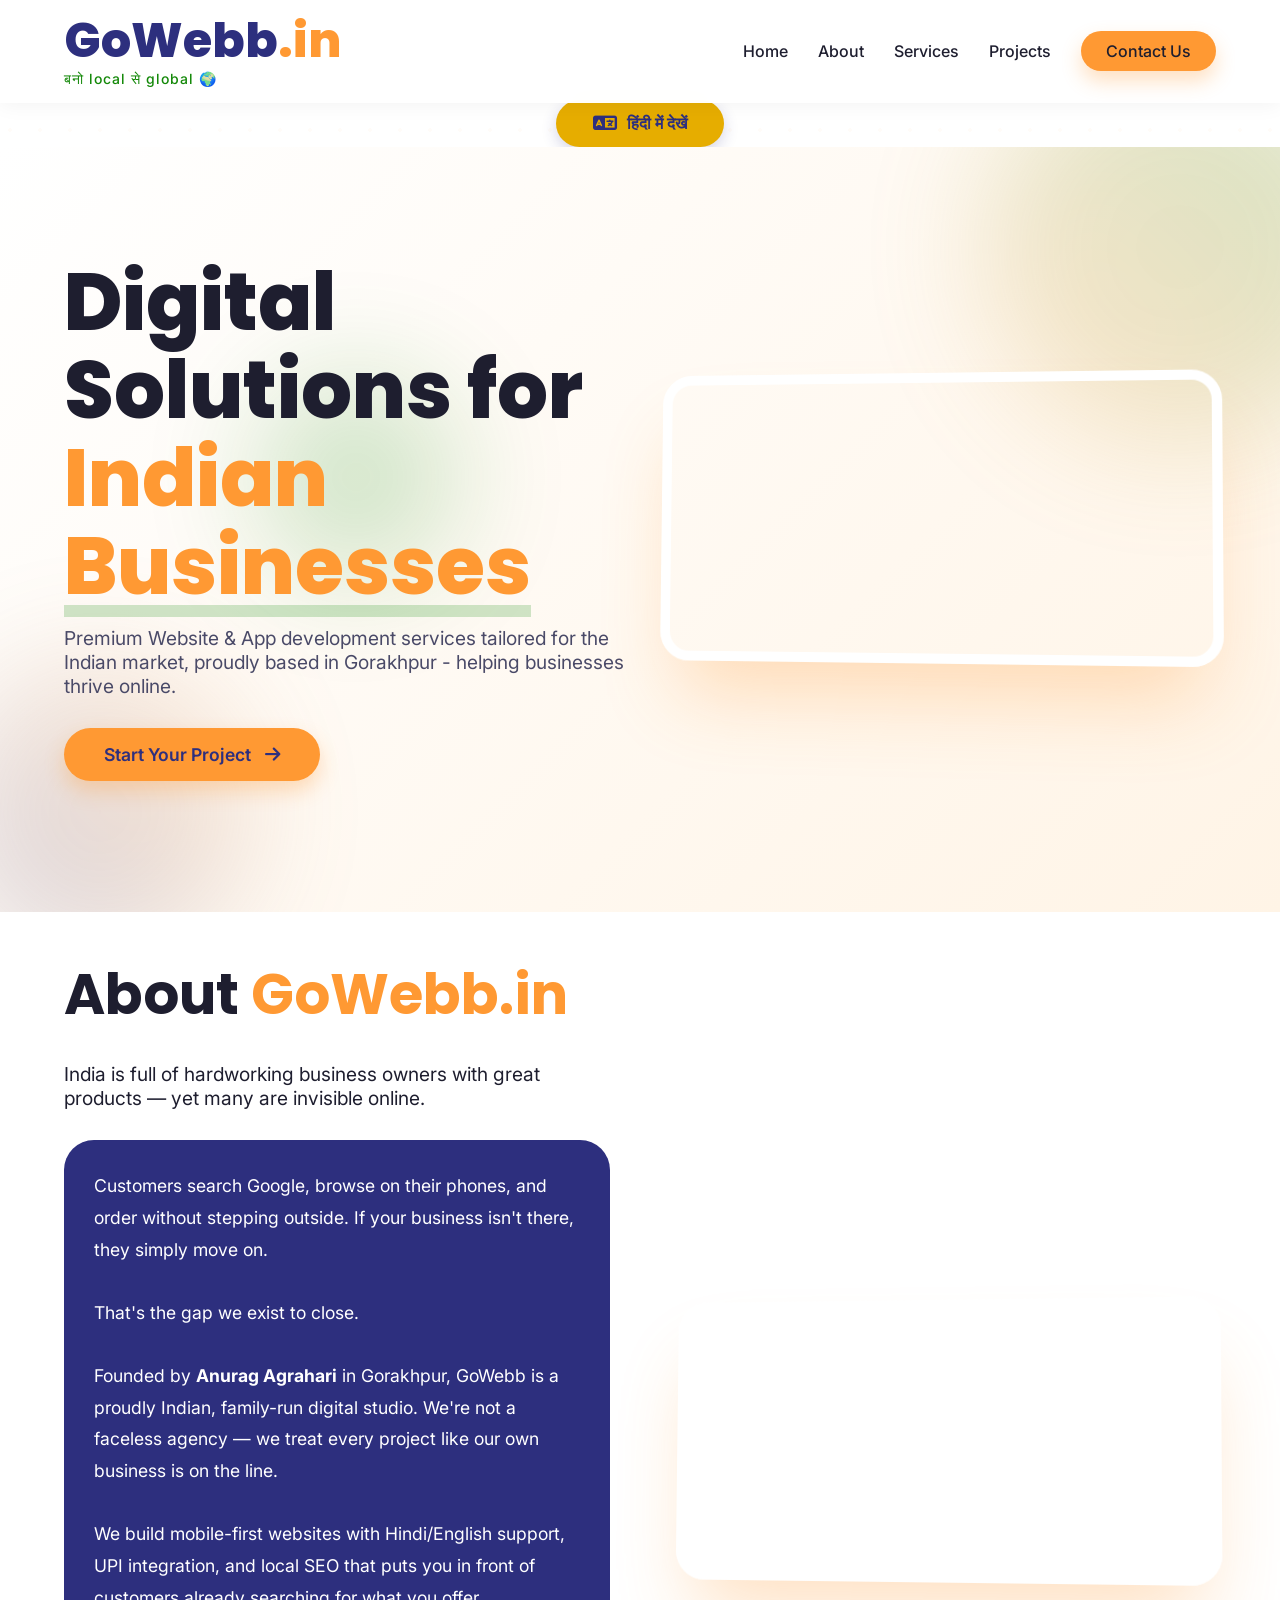
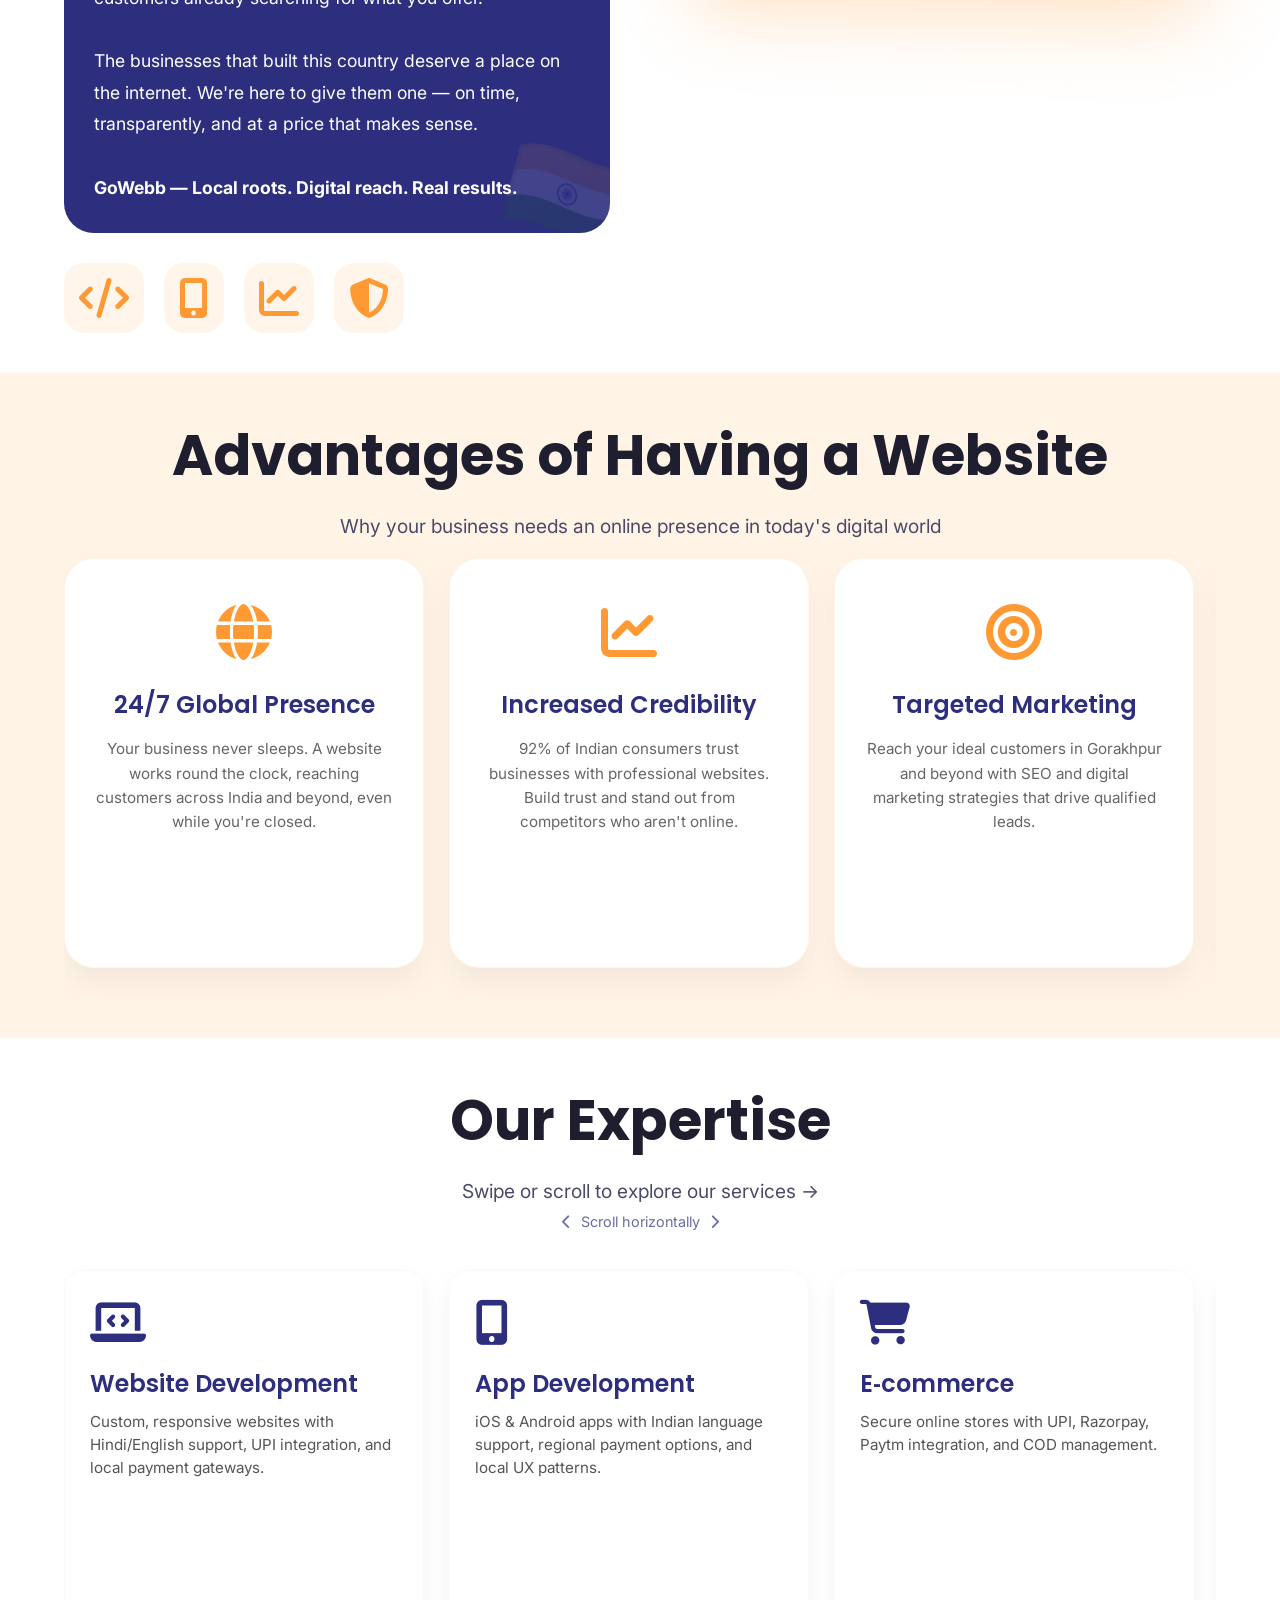
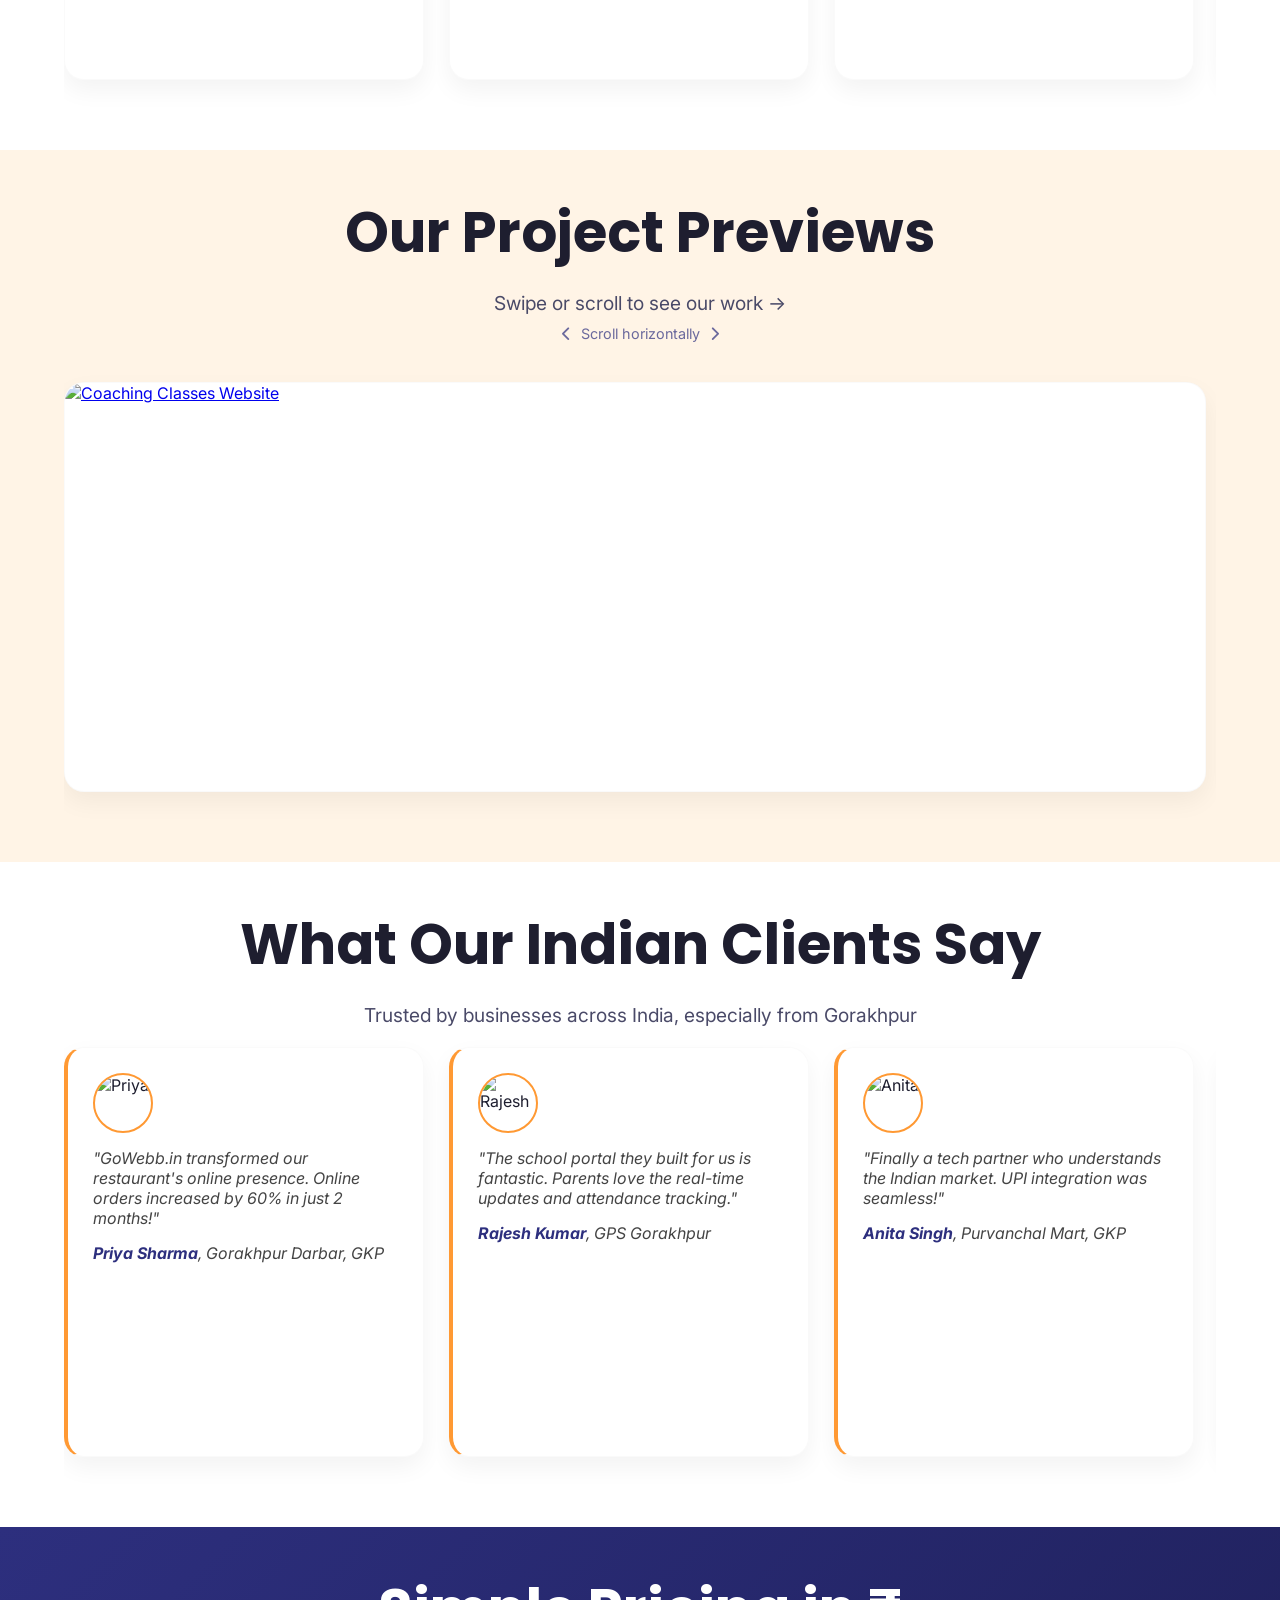
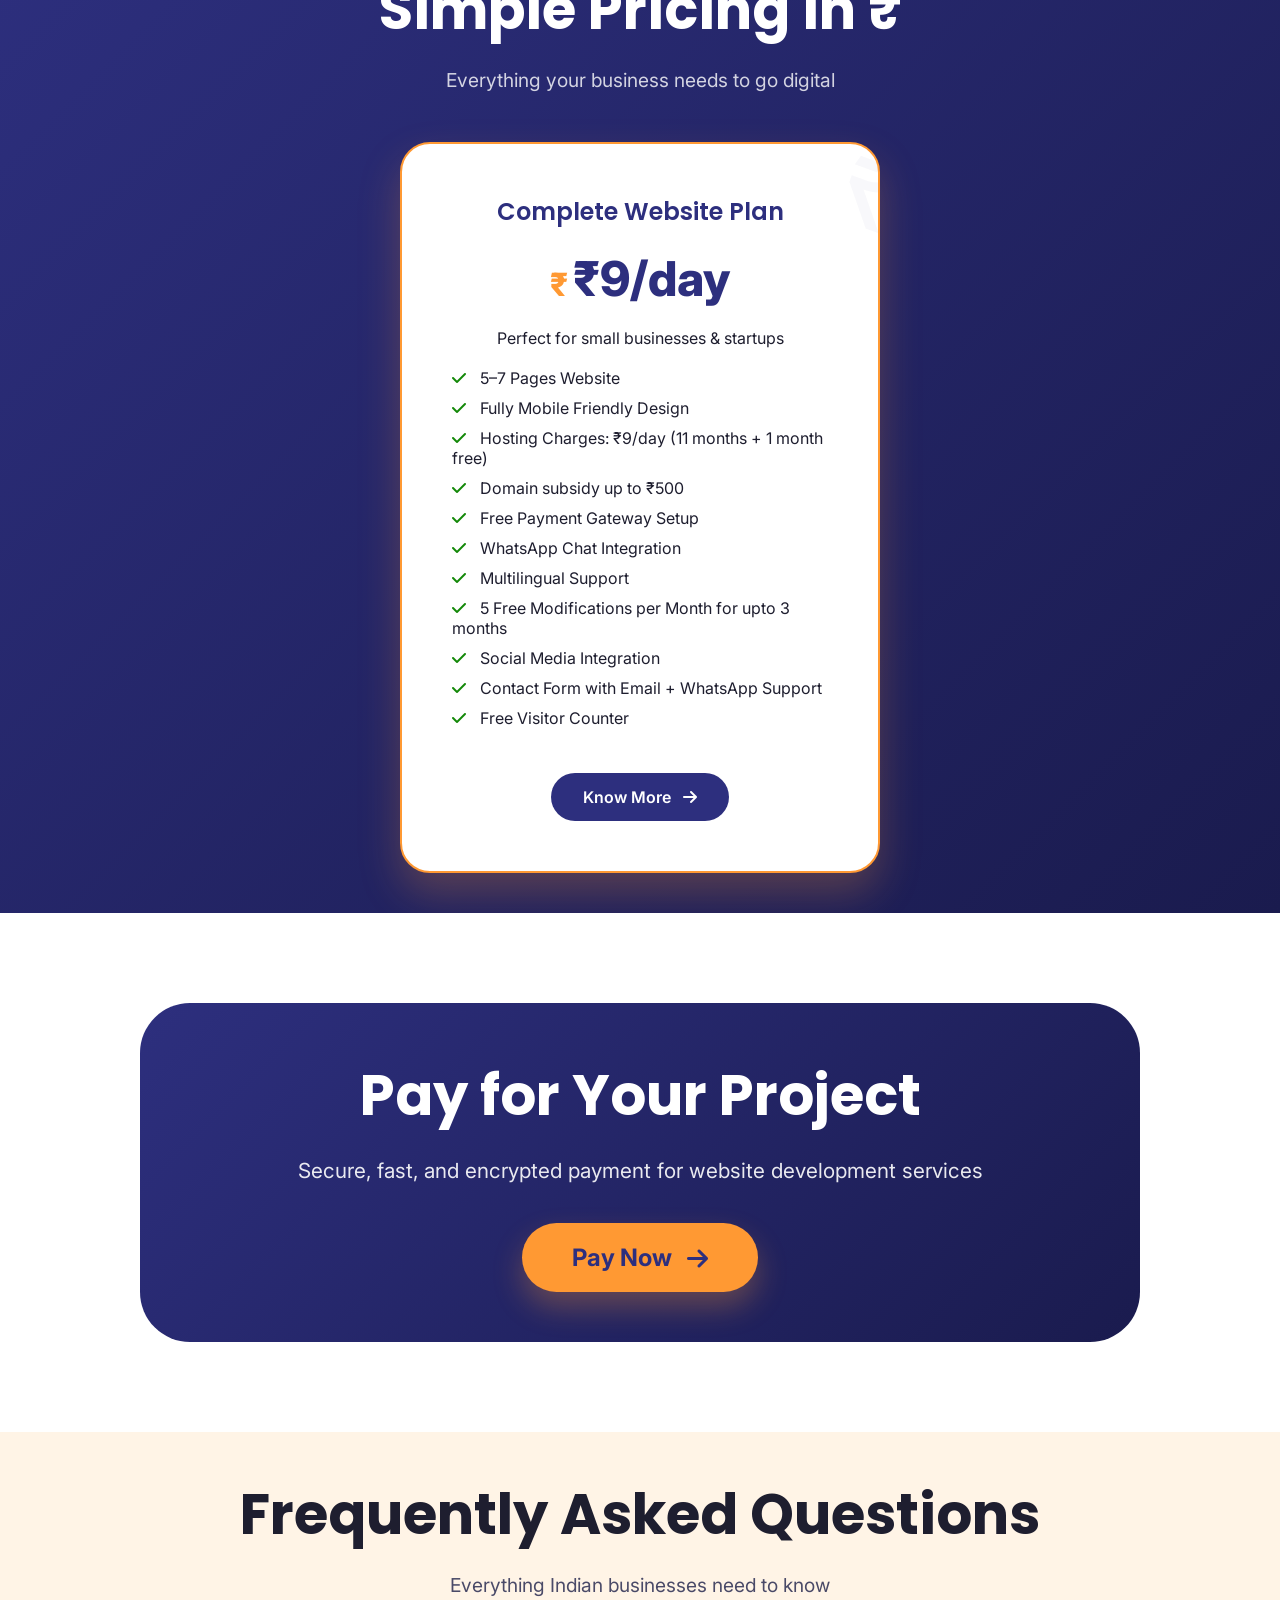
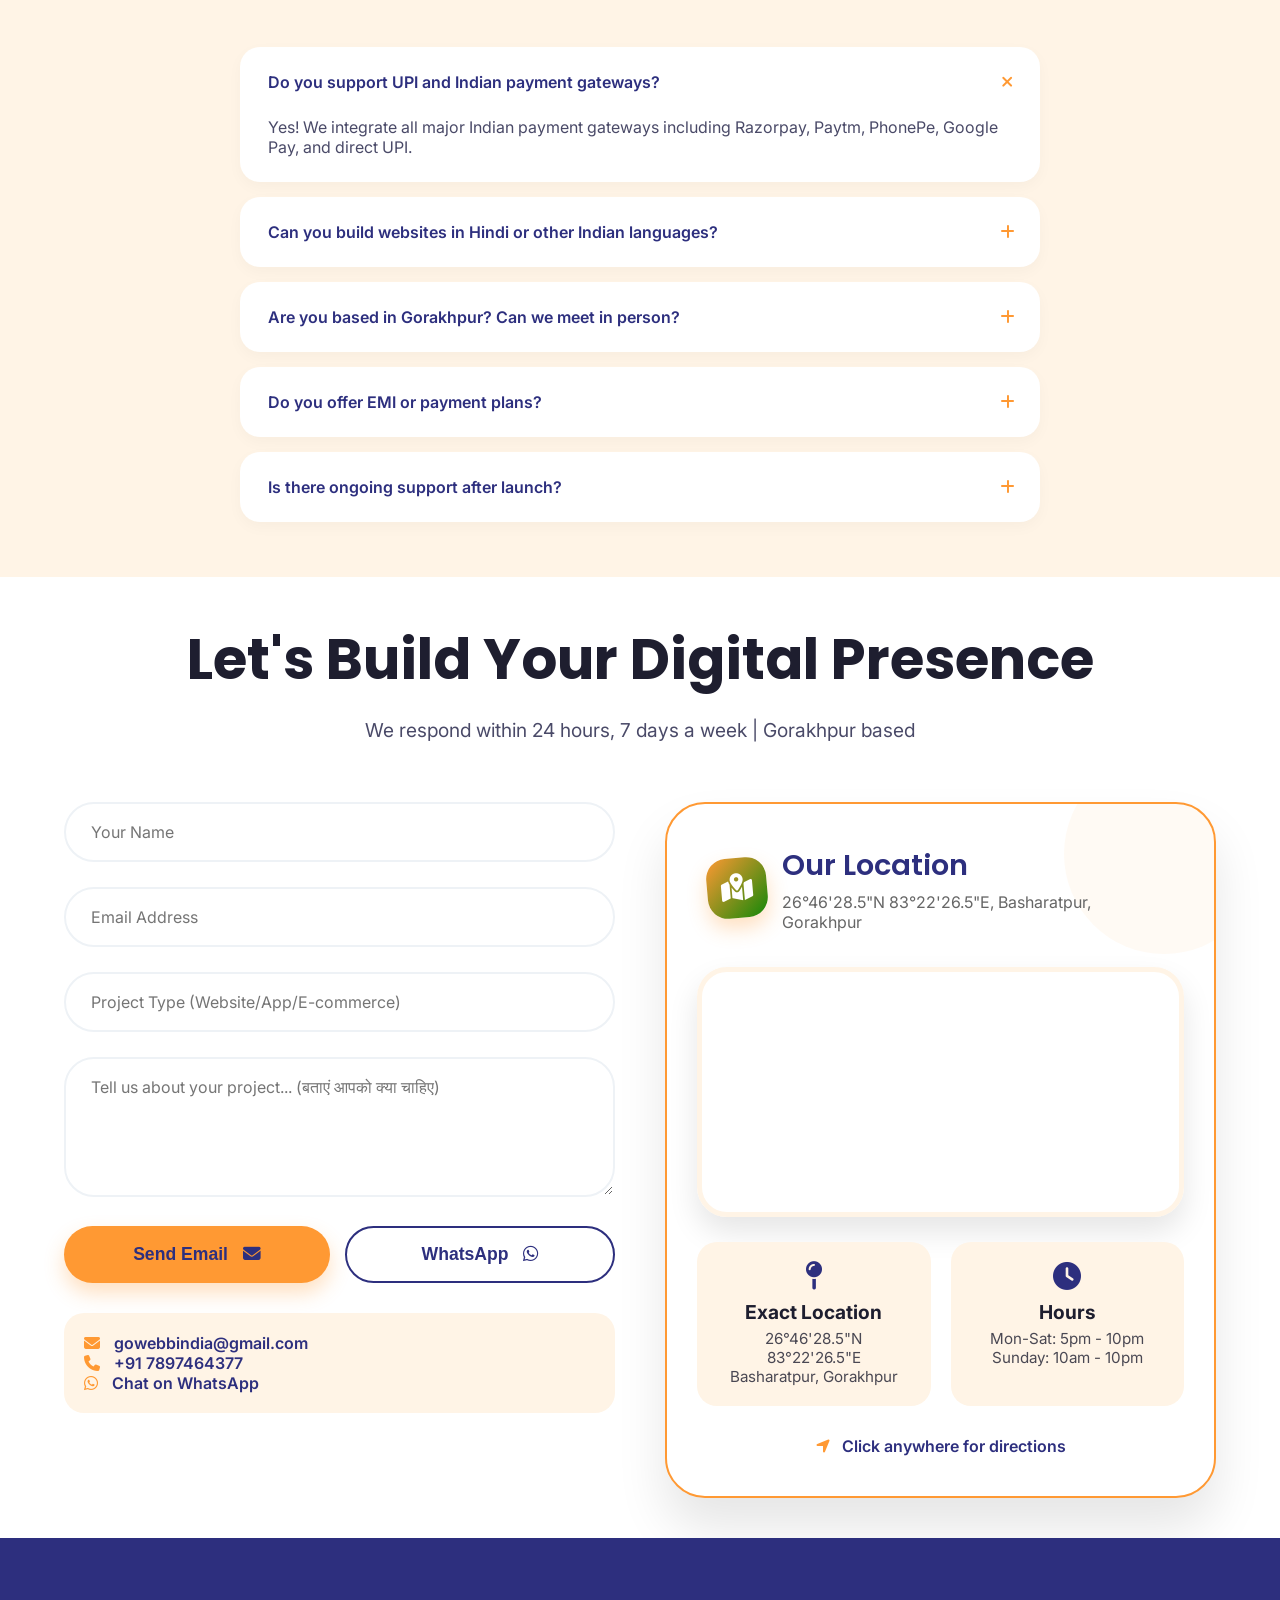
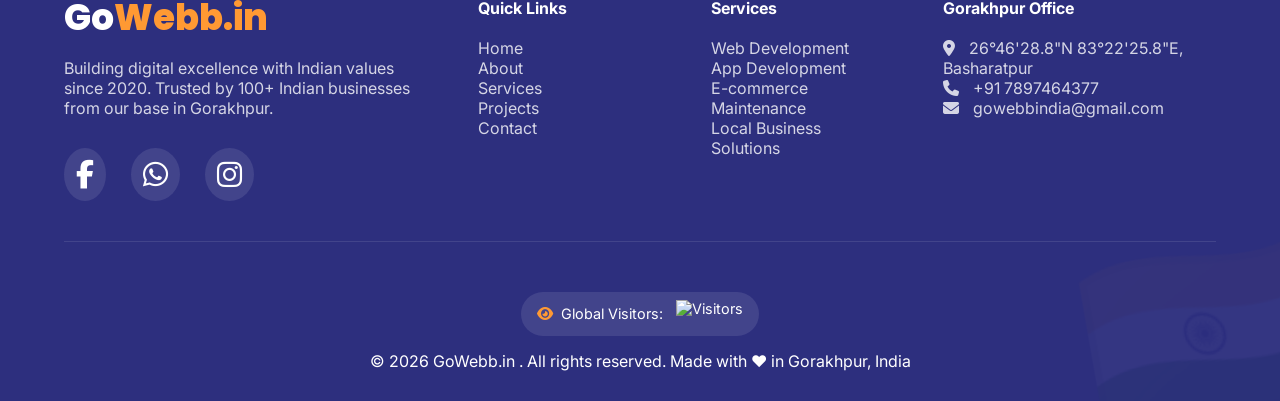
==== commit f372e825: "Update index.html" ====
--- a/index.html
+++ b/index.html
@@ -174,7 +174,7 @@
 }
 
     .lang-toggle-btn {
-      background: #a8e6a3; /* soft light green */
+      background: #e6ad00;
   color: var(--primary);
   border: 2px solid var(--secondary);
       transform: translateZ(0);
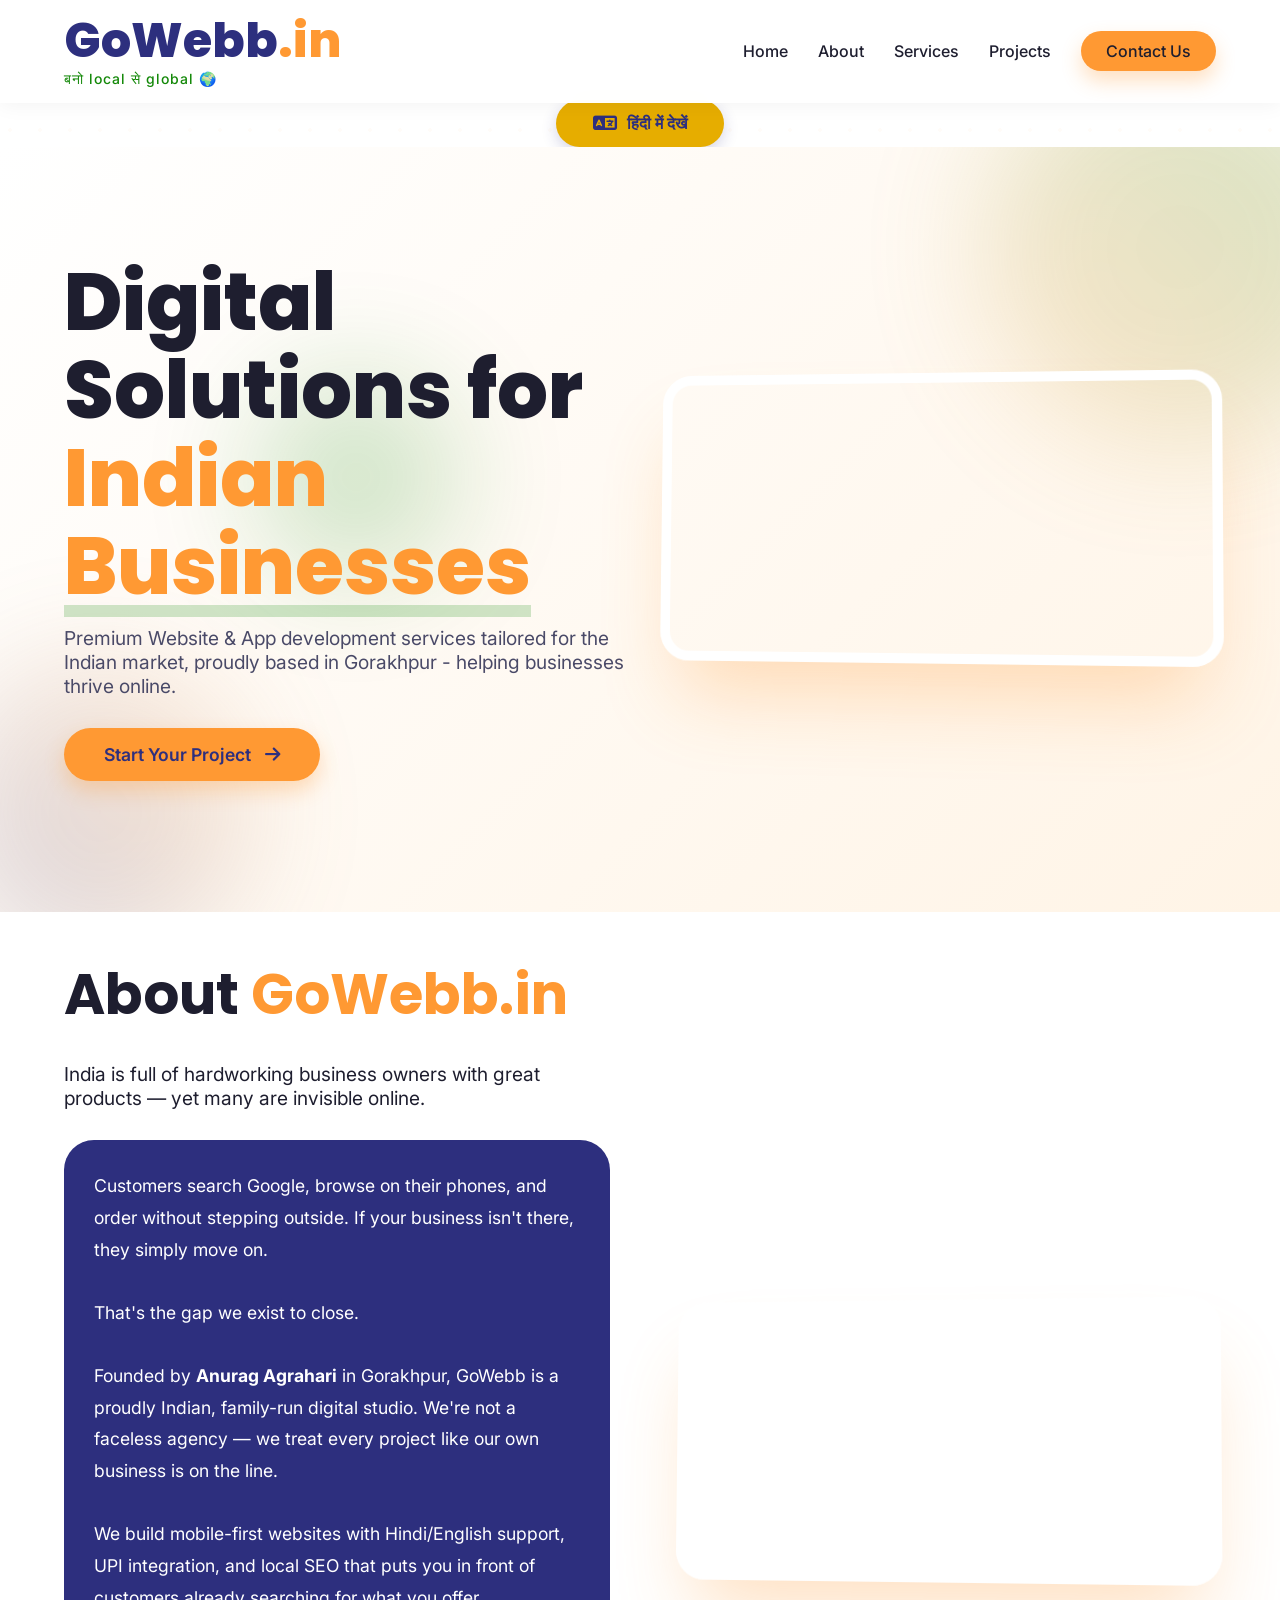
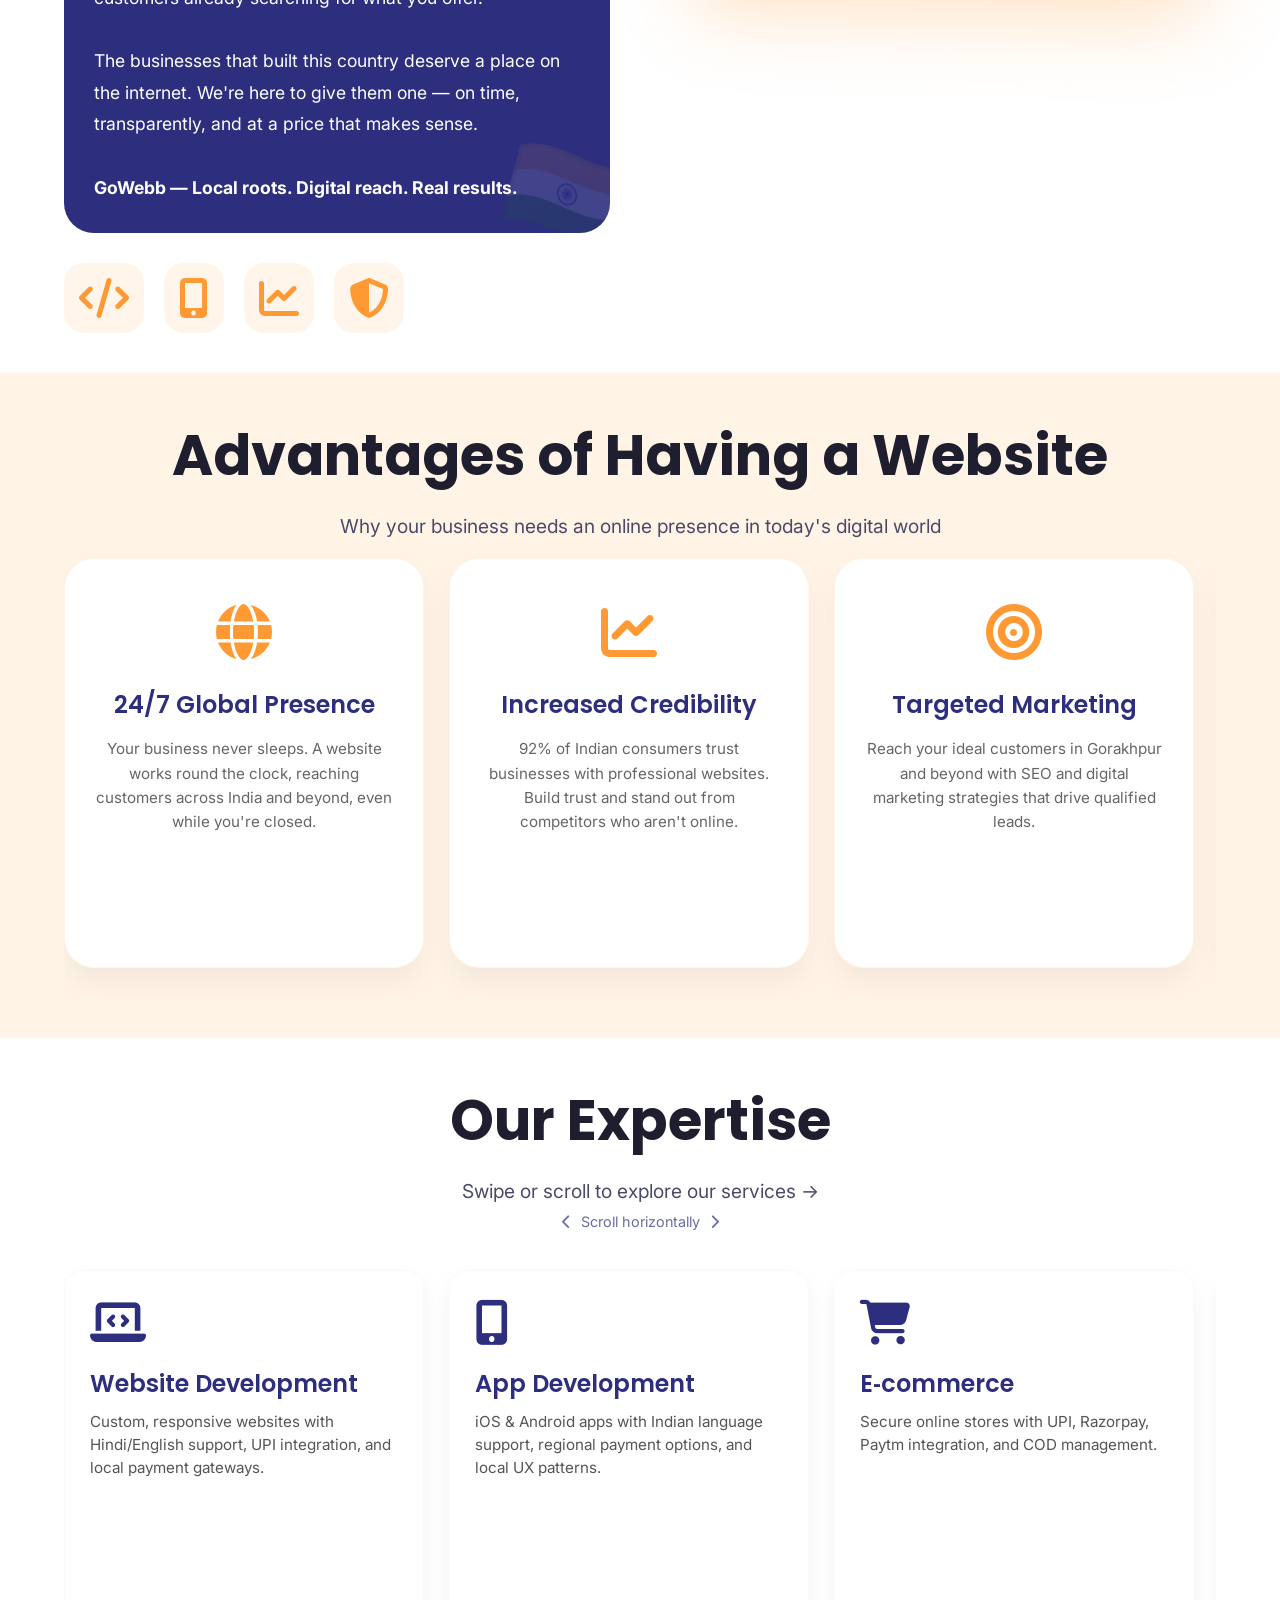
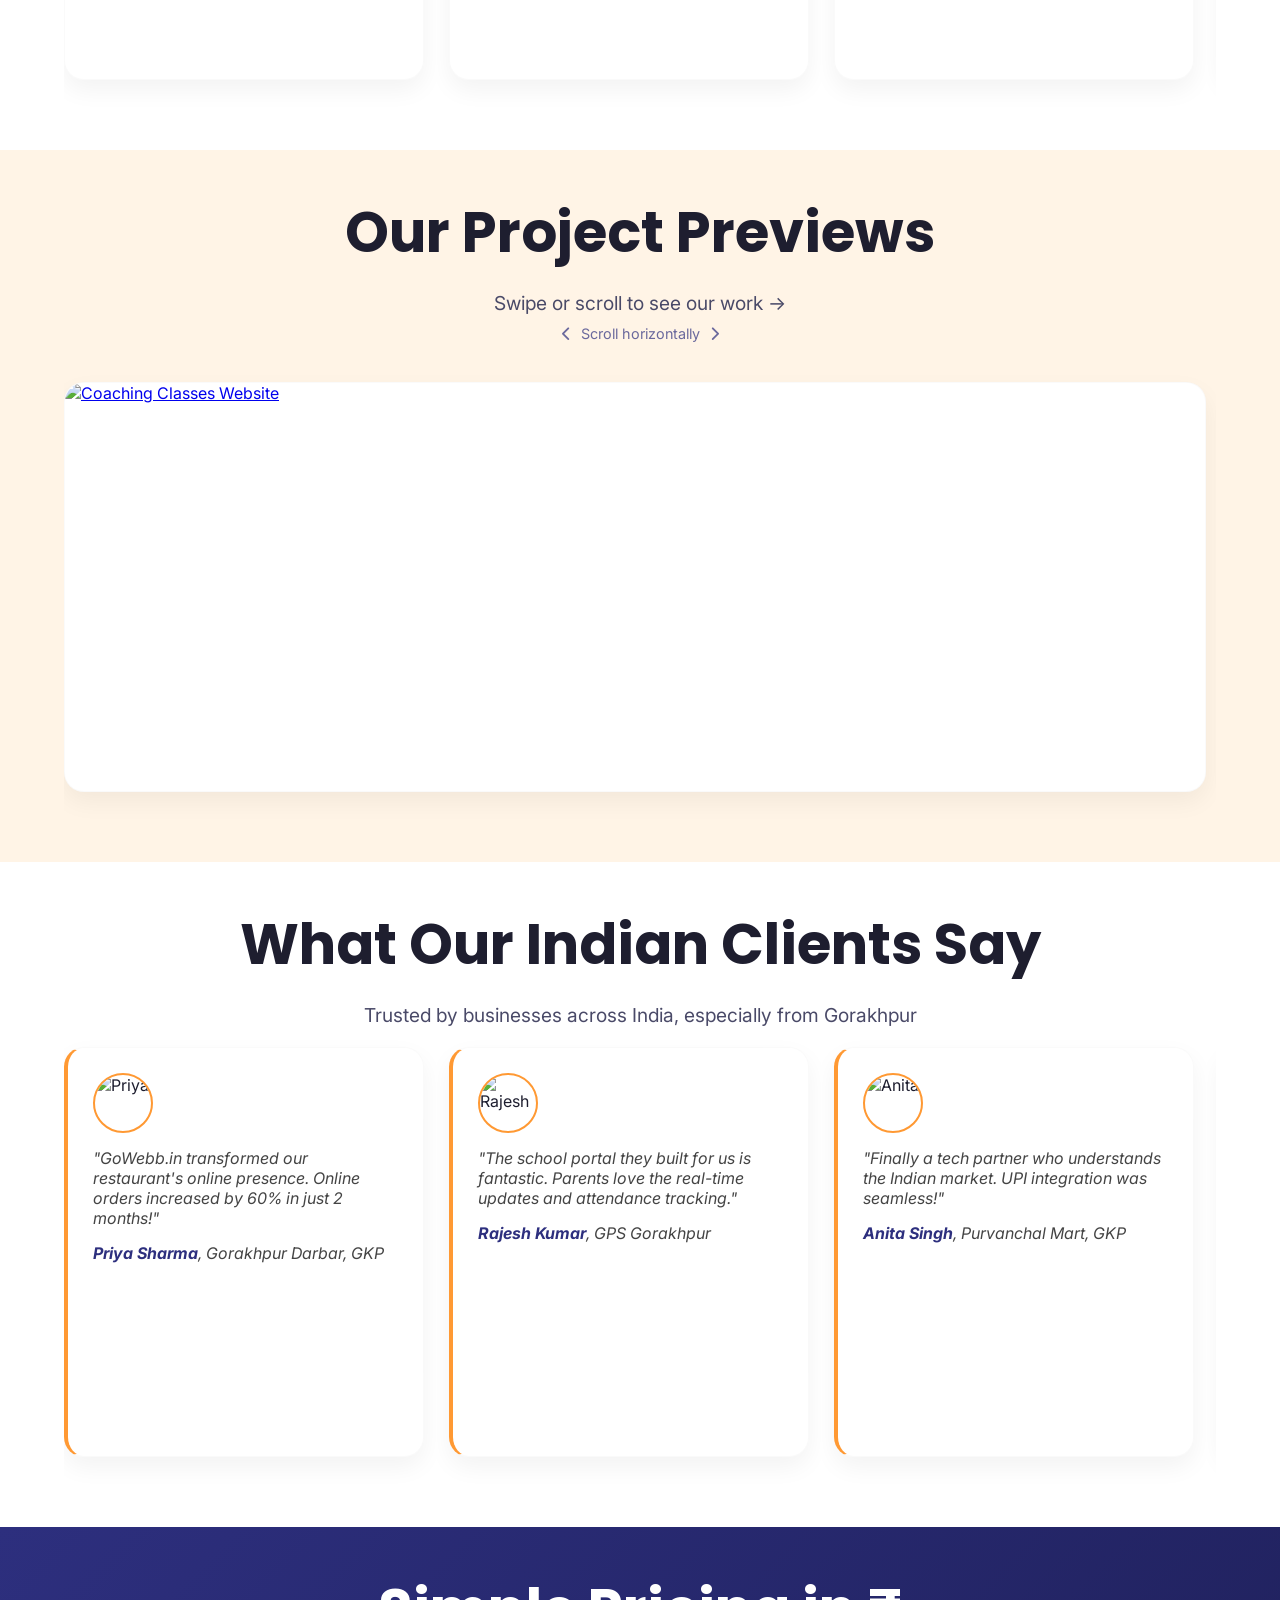
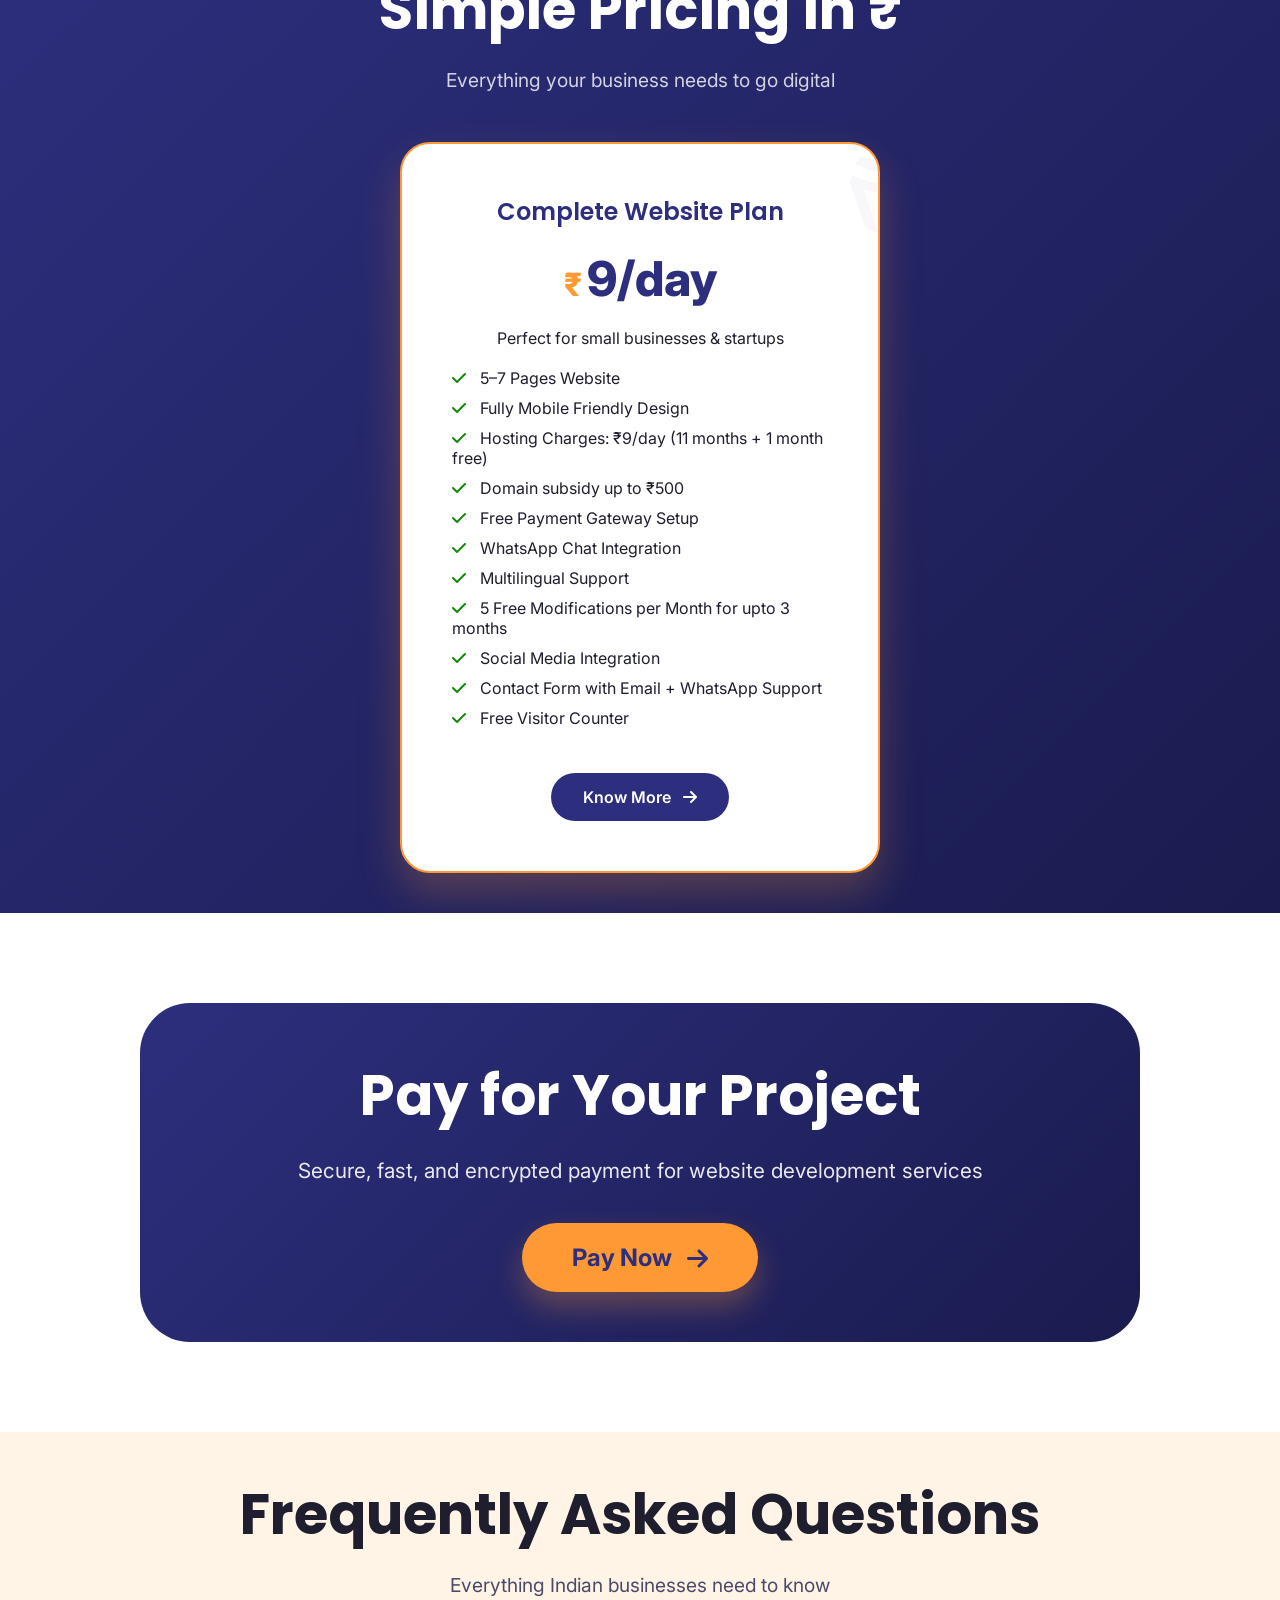
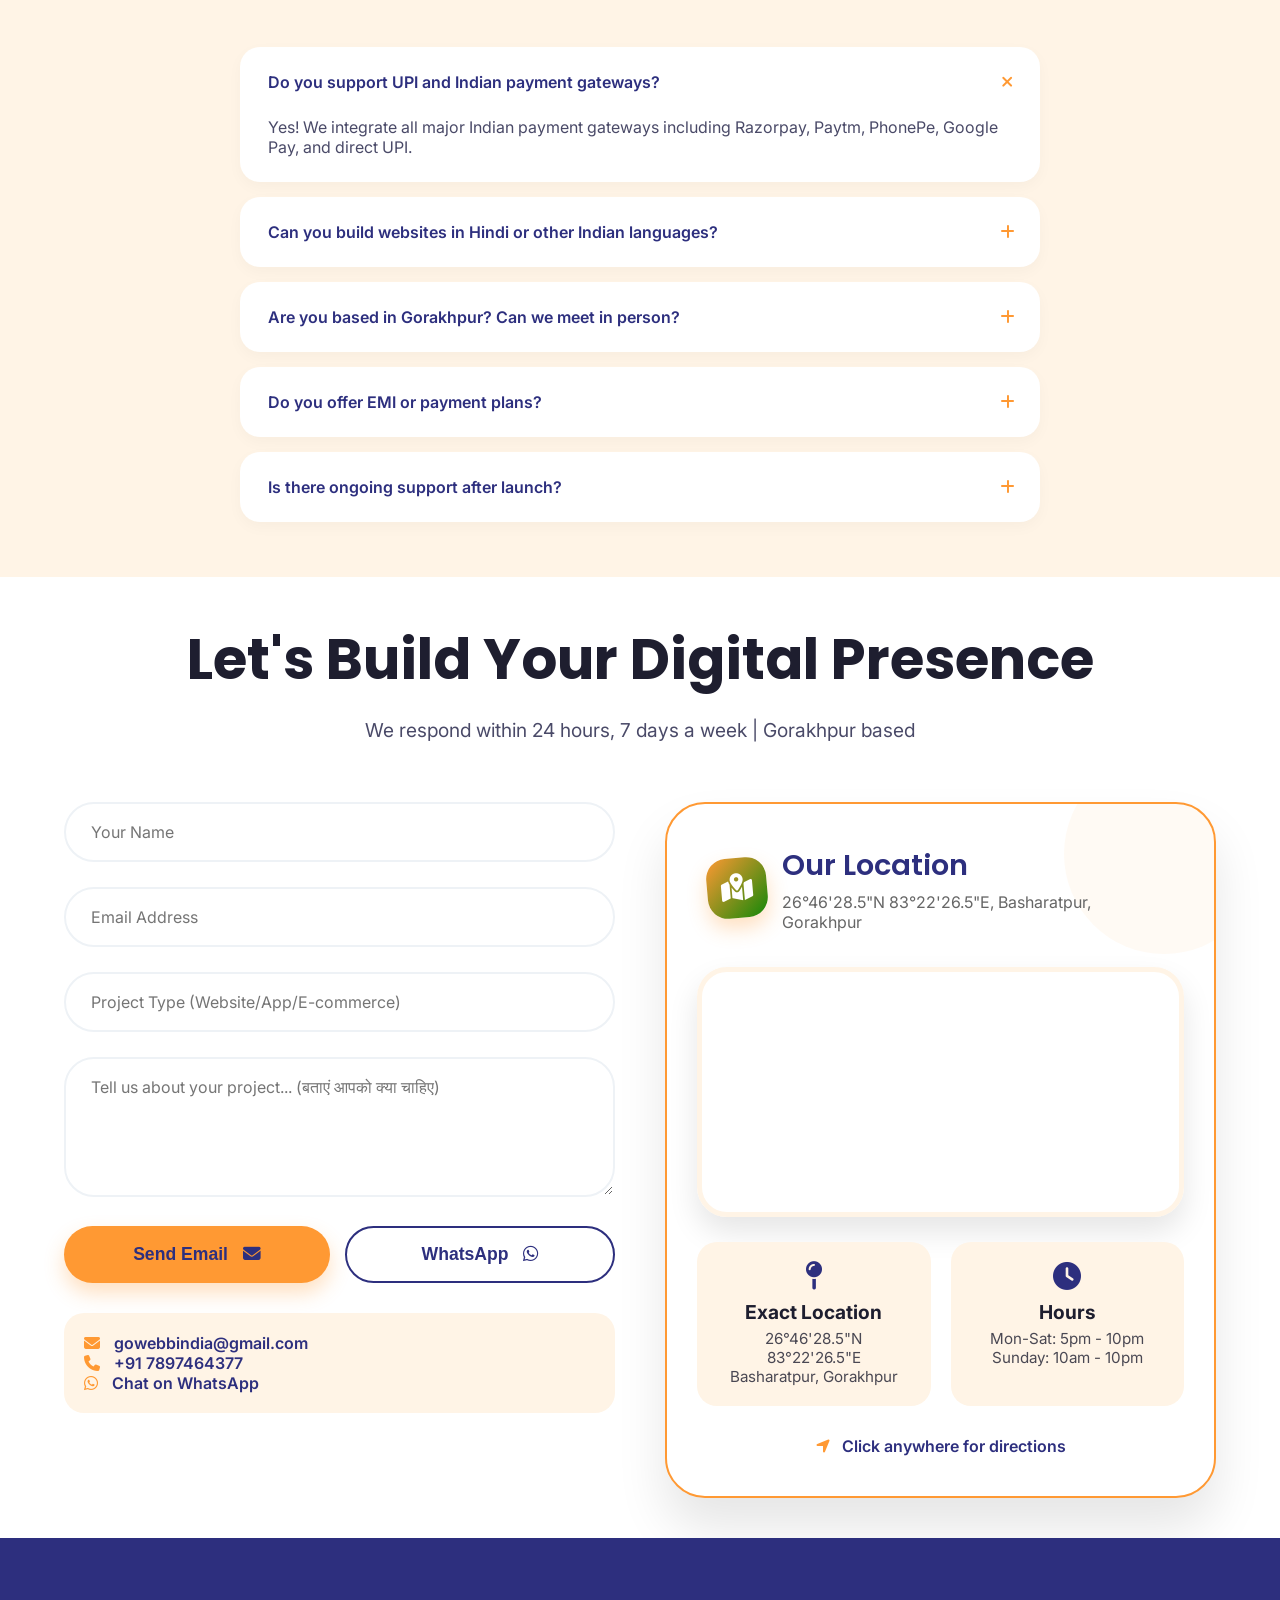
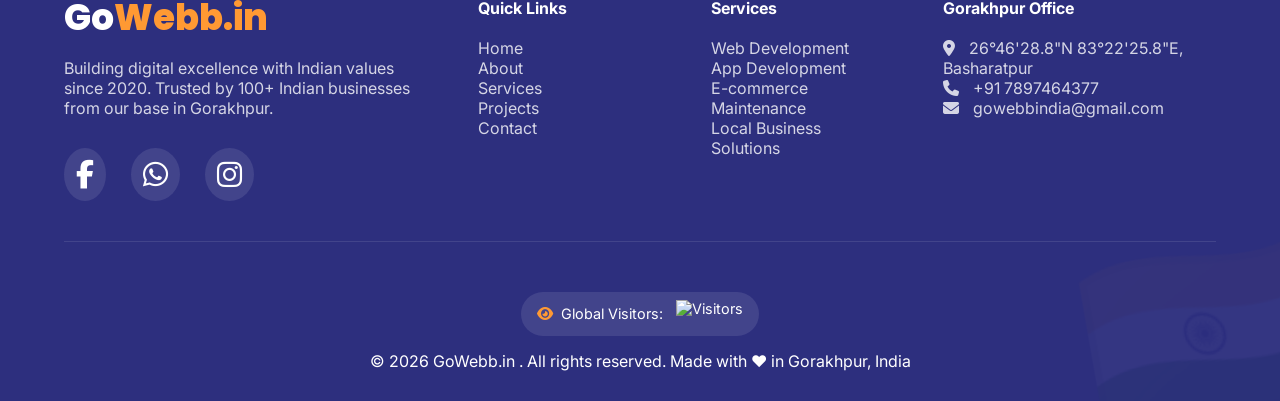
==== commit 6dcc6589: "Update index.html" ====
--- a/index.html
+++ b/index.html
@@ -1455,7 +1455,7 @@
     <div style="max-width: 480px; margin: 50px auto 0;">
       <div class="pricing-card reveal" style="background: white; color: var(--dark); border: 2px solid var(--accent); box-shadow: 0 20px 40px rgba(255,153,51,0.25);">
         <h3 style="color: var(--primary);" id="staticPlanTitle">Complete Website Plan</h3>
-        <div class="price">₹9/day</div>
+        <div class="price">9/day</div>
         <p id="staticPlanDesc">Perfect for small businesses & startups</p>
         <ul style="list-style: none; margin: 20px 0; text-align: left; padding-left: 20px;">
           <li style="margin: 10px 0;"><i class="fas fa-check" style="color: var(--secondary); margin-right: 10px;"></i> <span id="staticFeature1">5–7 Pages Website</span></li>
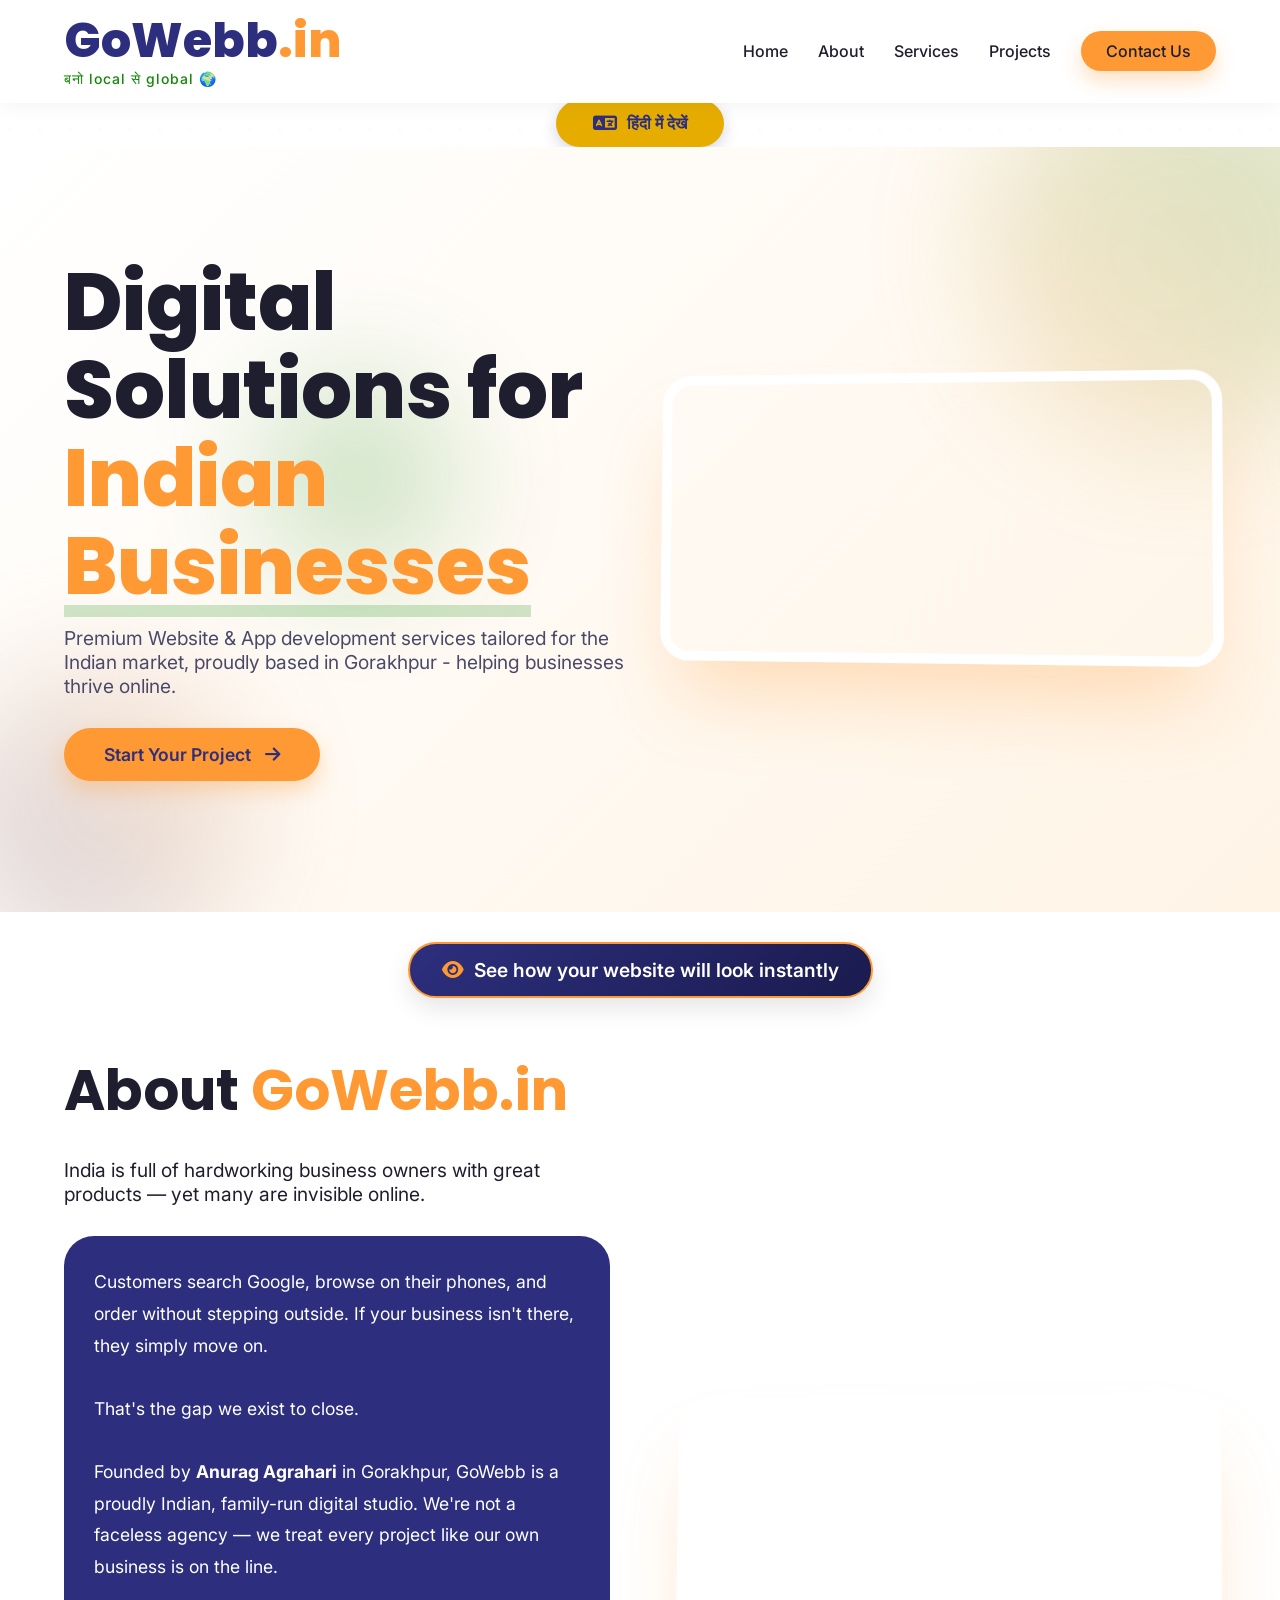
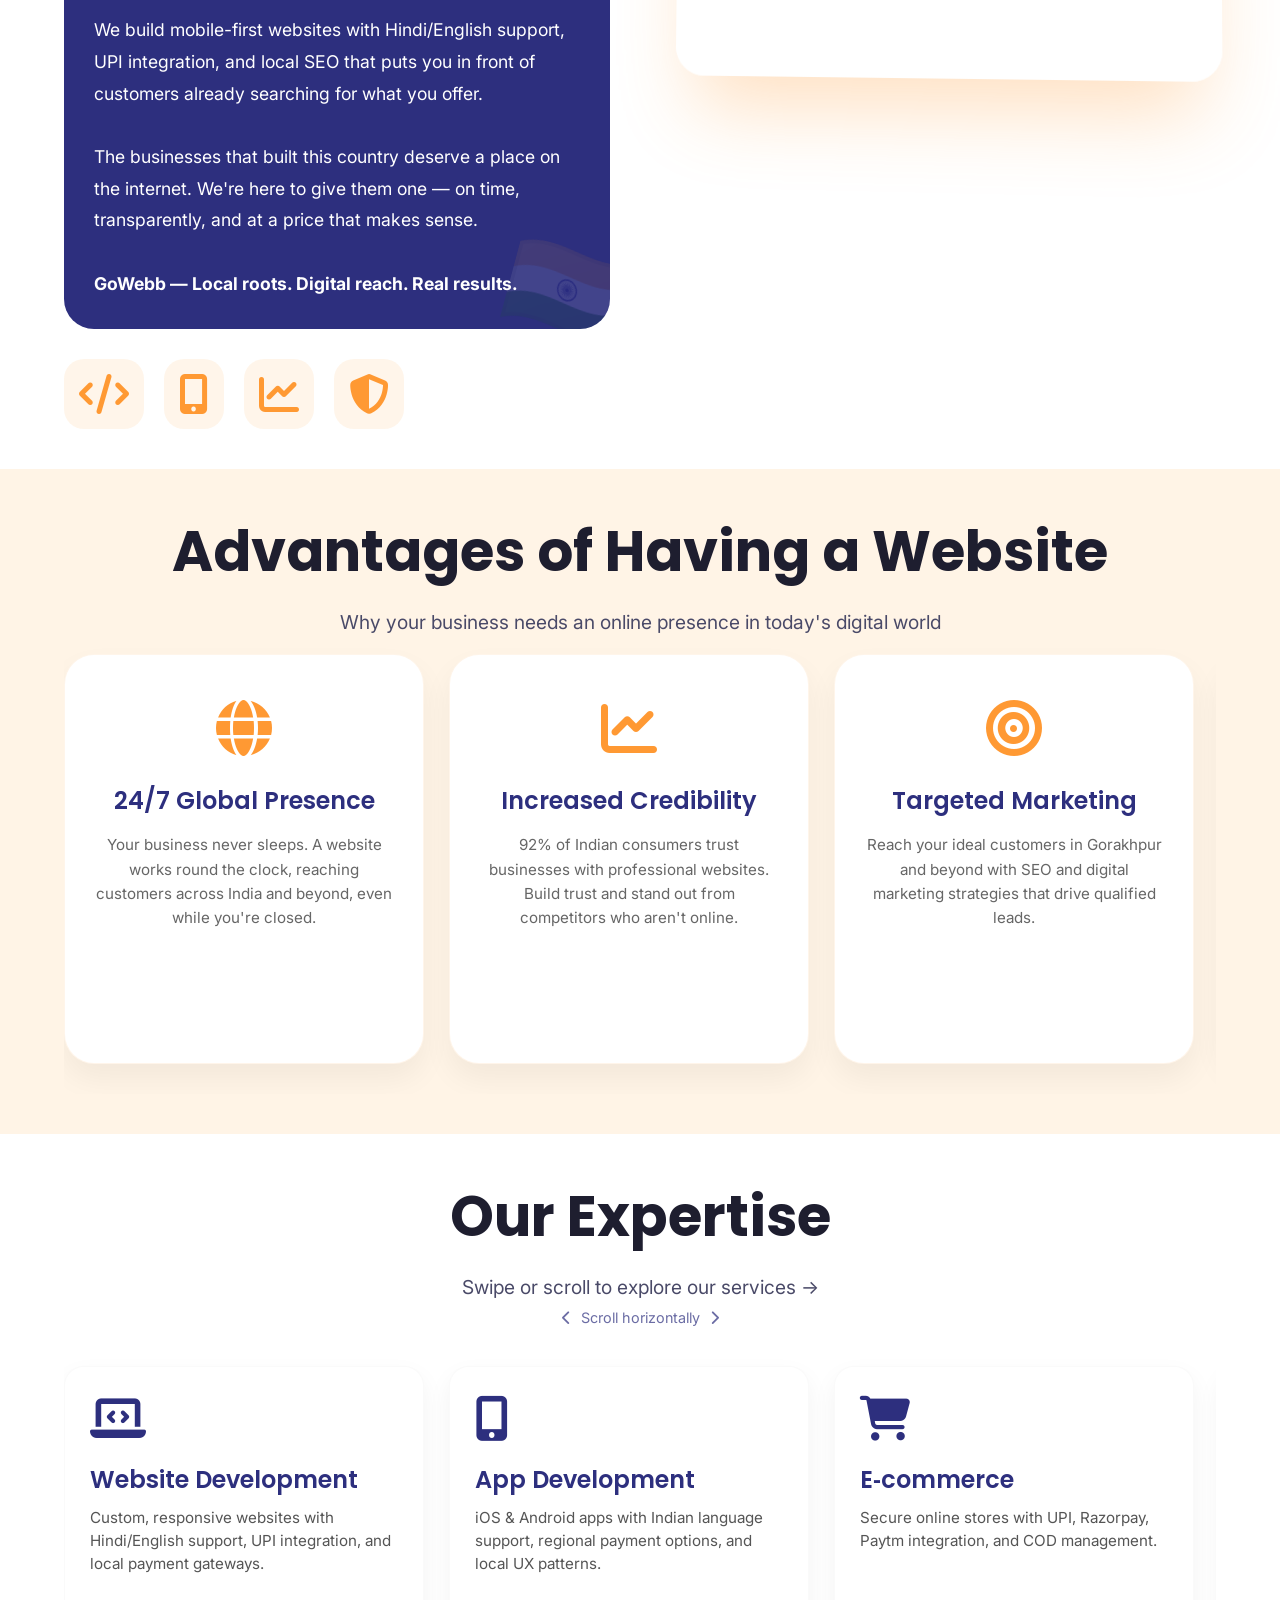
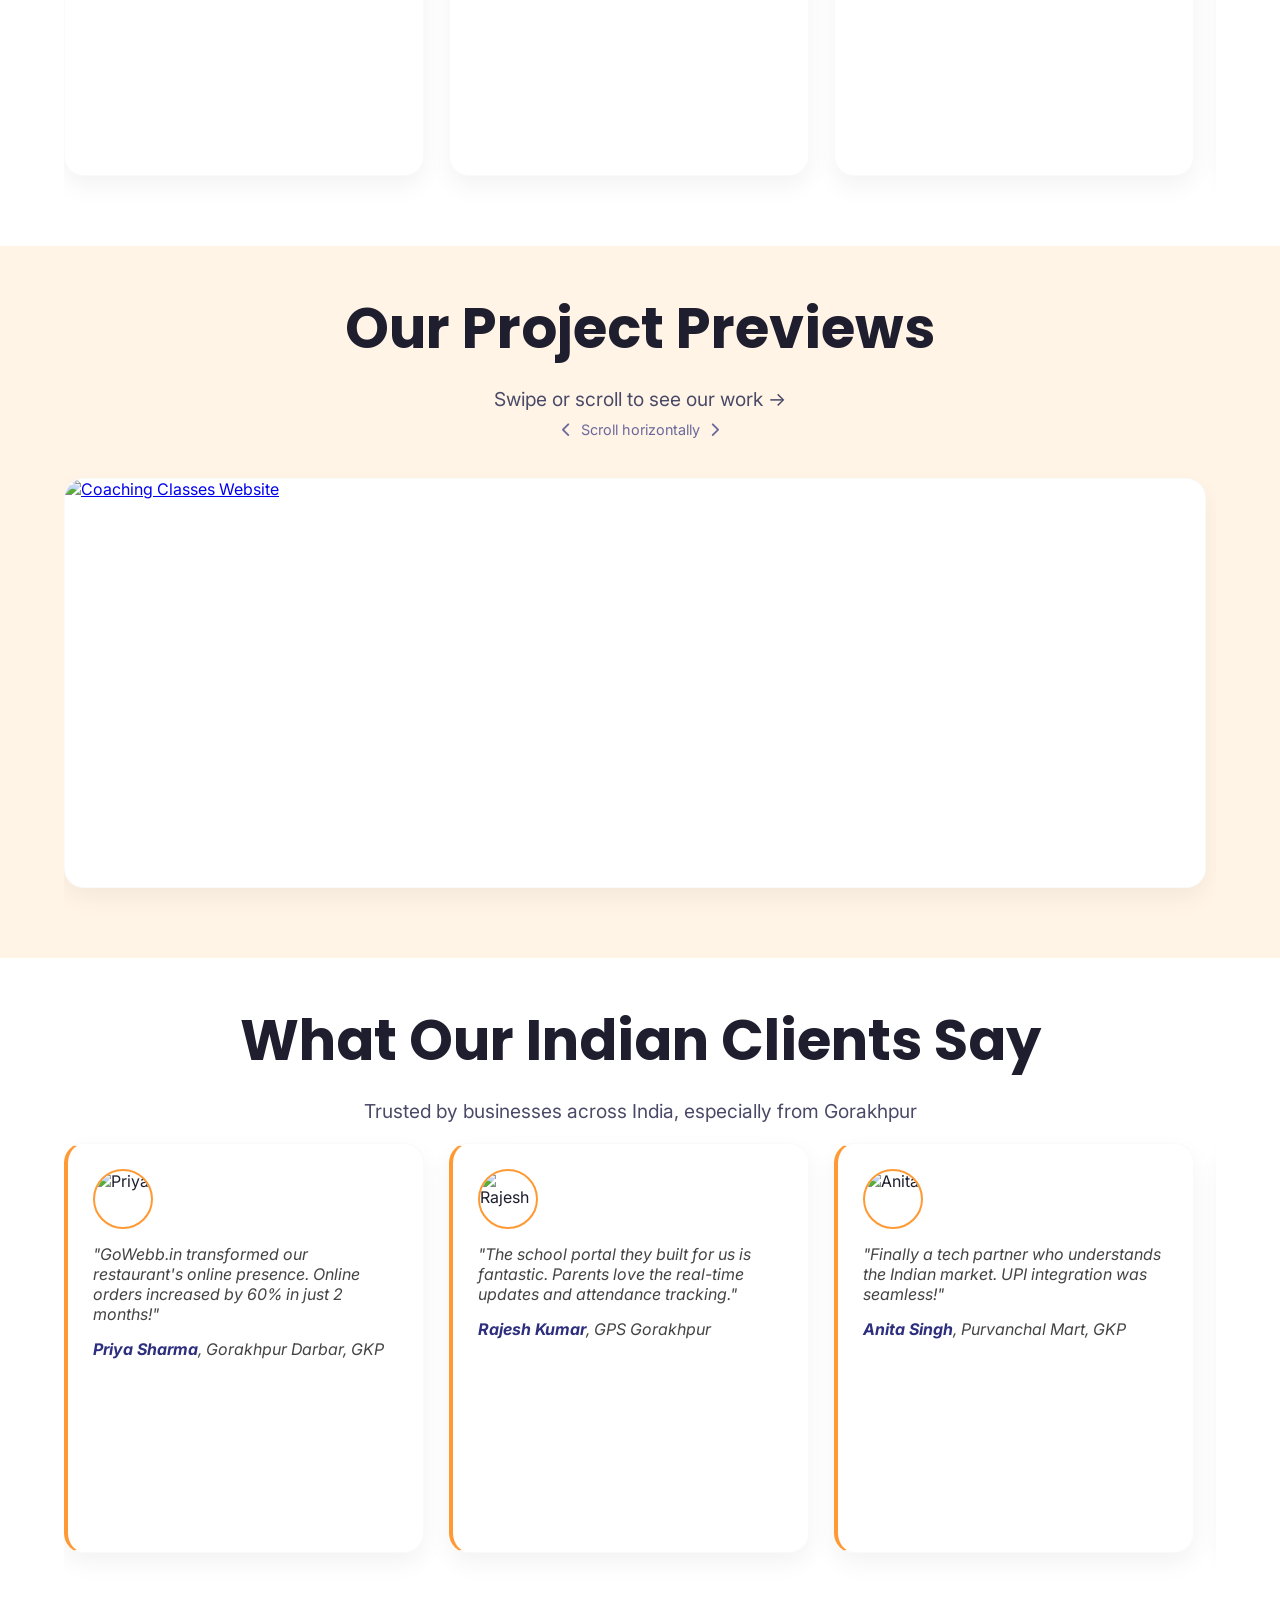
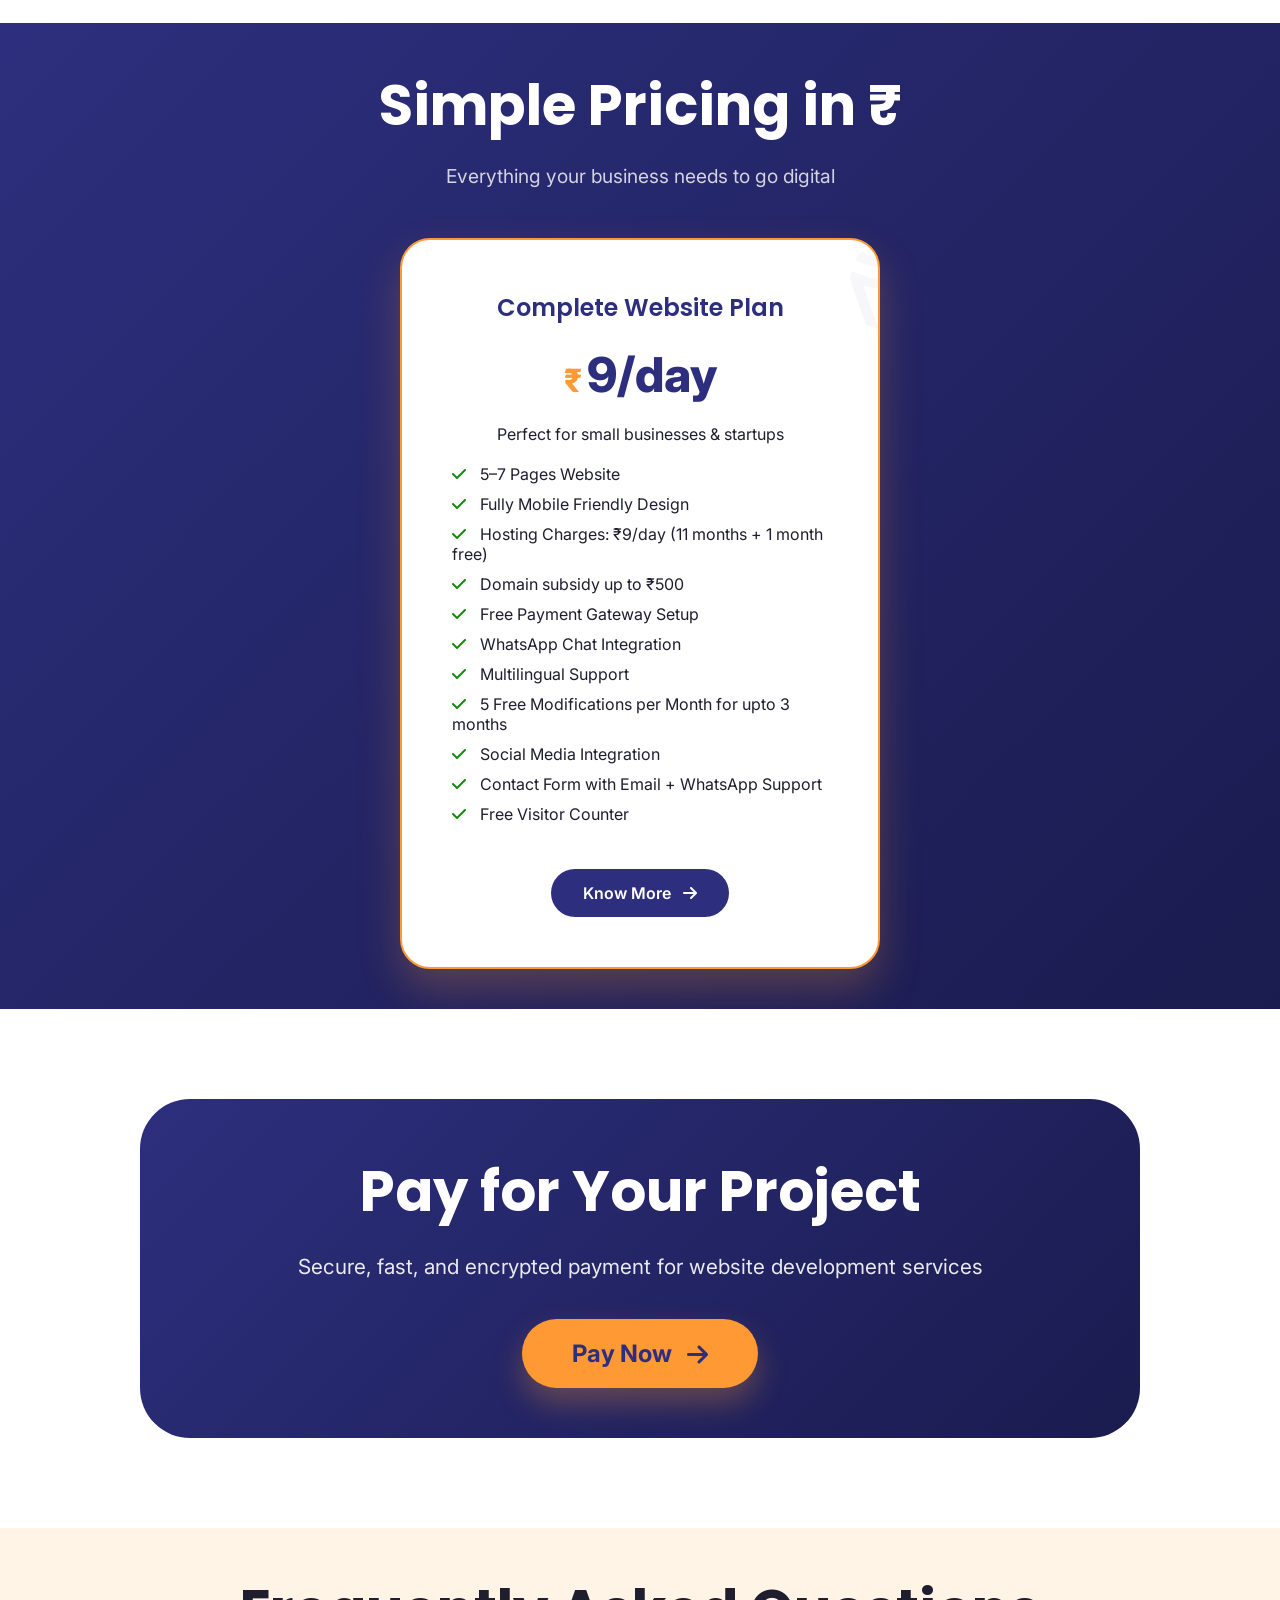
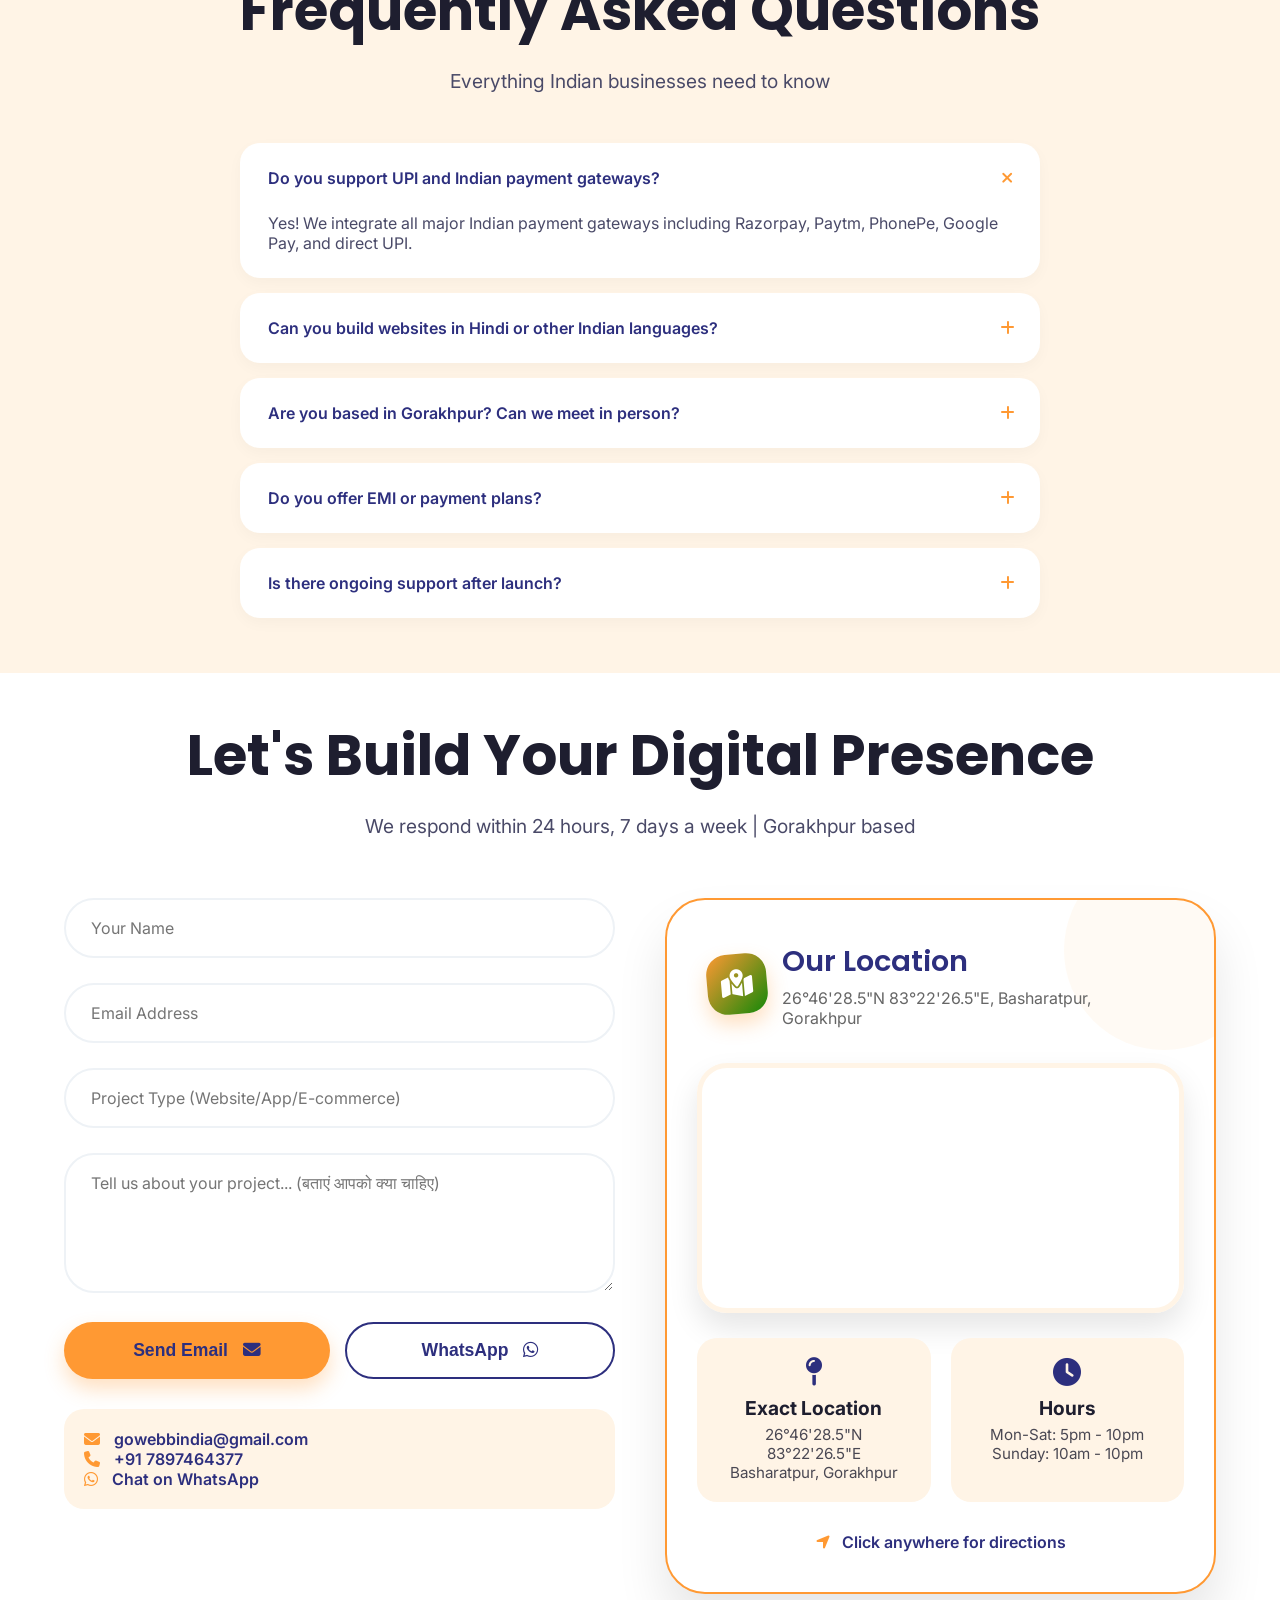
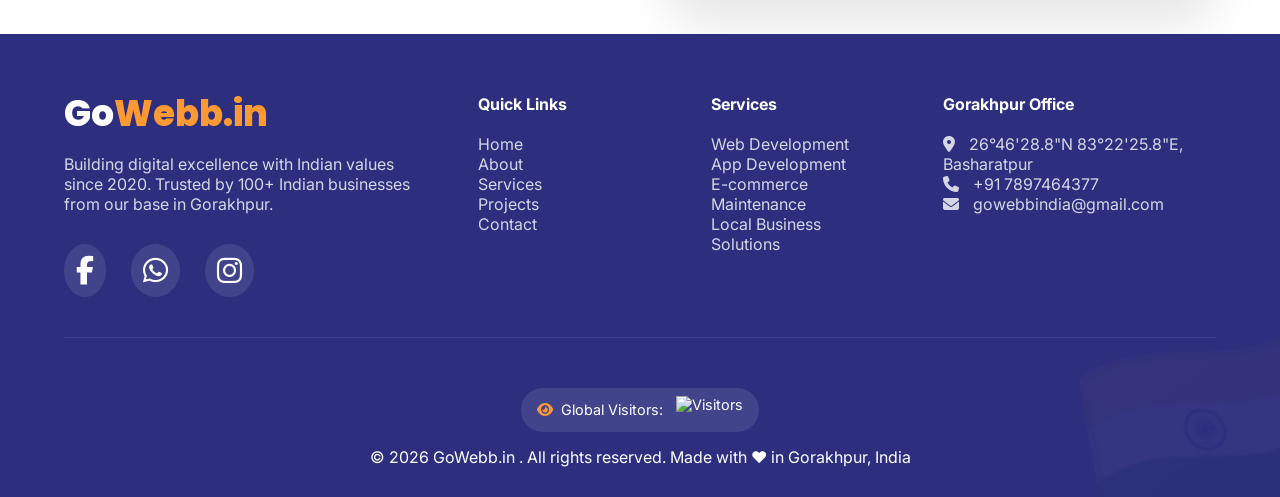
==== commit d7ab6767: "Add demo button and modal for website preview" ====
--- a/index.html
+++ b/index.html
@@ -1230,6 +1230,269 @@
       </div>
     </div>
   </section>
+
+  <!----see how your website will look button---->
+  <!-- ========== BUTTON + HIDDEN DEMO MODAL ========== -->
+<!-- Paste this code after your hero section (where you want the button to appear) -->
+
+<style>
+  /* Demo Button Styling */
+  .demo-trigger {
+    text-align: center;
+    margin: 30px 0 10px;
+  }
+  .btn-demo {
+    background: linear-gradient(135deg, #2D2F7E, #1a1b4e);
+    color: white;
+    border: 2px solid #FF9933;
+    padding: 14px 32px;
+    font-size: 1.2rem;
+    font-weight: 600;
+    border-radius: 50px;
+    cursor: pointer;
+    transition: all 0.3s;
+    display: inline-flex;
+    align-items: center;
+    gap: 10px;
+    font-family: inherit;
+    box-shadow: 0 10px 25px rgba(0,0,0,0.1);
+  }
+  .btn-demo i {
+    color: #FF9933;
+  }
+  .btn-demo:hover {
+    background: #FF9933;
+    color: #2D2F7E;
+    transform: translateY(-5px);
+    box-shadow: 0 20px 35px rgba(255,153,51,0.3);
+    border-color: white;
+  }
+  .btn-demo:hover i {
+    color: #2D2F7E;
+  }
+
+  /* Modal Overlay */
+  .demo-modal {
+    display: none;
+    position: fixed;
+    top: 0;
+    left: 0;
+    width: 100%;
+    height: 100%;
+    background: rgba(0,0,0,0.85);
+    backdrop-filter: blur(8px);
+    z-index: 10000;
+    justify-content: center;
+    align-items: center;
+    animation: fadeInModal 0.3s ease;
+  }
+  @keyframes fadeInModal {
+    from { opacity: 0; }
+    to { opacity: 1; }
+  }
+
+  /* Modal Content */
+  .demo-modal-content {
+    width: 90%;
+    max-width: 1300px;
+    height: 90vh;
+    background: transparent;
+    border-radius: 40px;
+    overflow: hidden;
+    position: relative;
+    box-shadow: 0 30px 60px rgba(0,0,0,0.4);
+    border: 2px solid #FF9933;
+  }
+
+  /* Close Button */
+  .modal-close {
+    position: absolute;
+    top: 20px;
+    right: 25px;
+    background: rgba(0,0,0,0.6);
+    backdrop-filter: blur(10px);
+    border-radius: 50%;
+    width: 48px;
+    height: 48px;
+    display: flex;
+    align-items: center;
+    justify-content: center;
+    font-size: 28px;
+    color: white;
+    cursor: pointer;
+    z-index: 10001;
+    transition: 0.2s;
+    border: 1px solid rgba(255,255,255,0.2);
+  }
+  .modal-close:hover {
+    background: #FF9933;
+    color: #2D2F7E;
+    transform: scale(1.1);
+  }
+
+  /* Iframe */
+  .demo-iframe {
+    width: 100%;
+    height: 100%;
+    border: none;
+    background: white;
+  }
+
+  /* Responsive */
+  @media (max-width: 768px) {
+    .demo-modal-content {
+      width: 95%;
+      height: 85vh;
+    }
+    .btn-demo {
+      padding: 12px 24px;
+      font-size: 1rem;
+    }
+  }
+</style>
+
+<!-- Button -->
+<div class="demo-trigger">
+  <button class="btn-demo" id="openDemoModalBtn">
+    <i class="fas fa-eye"></i> See how your website will look instantly
+  </button>
+</div>
+
+<!-- Hidden Modal with Demo Page -->
+<div id="demoModal" class="demo-modal">
+  <div class="demo-modal-content">
+    <div class="modal-close" id="closeDemoModalBtn">&times;</div>
+    <iframe id="demoIframe" class="demo-iframe" srcdoc="
+      <!DOCTYPE html>
+      <html lang='en'>
+      <head>
+        <meta charset='UTF-8'>
+        <meta name='viewport' content='width=device-width, initial-scale=1.0'>
+        <title>GoWebb.in | Live Business Website Demos</title>
+        <link rel='stylesheet' href='https://cdnjs.cloudflare.com/ajax/libs/font-awesome/6.4.2/css/all.min.css'>
+        <link href='https://fonts.googleapis.com/css2?family=Poppins:wght@400;500;600;700;800&family=Inter:wght@300;400;500;600&display=swap' rel='stylesheet'>
+        <style>
+          *{margin:0;padding:0;box-sizing:border-box;}
+          body{font-family:'Inter',sans-serif;background:#fff;overflow-x:hidden;}
+          :root{--primary:#2D2F7E;--accent:#FF9933;--secondary:#138808;--dark:#1e1e2f;}
+          .selector{min-height:100vh;background:linear-gradient(135deg,#2D2F7E 0%,#1a1b4e 100%);display:flex;flex-direction:column;align-items:center;justify-content:center;padding:40px 20px;position:relative;overflow:hidden;}
+          .selector::before{content:'';position:absolute;width:600px;height:600px;background:radial-gradient(circle,rgba(255,153,51,0.15) 0%,transparent 70%);top:-100px;right:-100px;border-radius:50%;}
+          .selector::after{content:'';position:absolute;width:400px;height:400px;background:radial-gradient(circle,rgba(19,136,8,0.1) 0%,transparent 70%);bottom:-50px;left:-50px;border-radius:50%;}
+          .logo-area{text-align:center;margin-bottom:10px;animation:fadeDown 0.6s ease;}
+          .logo-area .brand{font-family:'Poppins',sans-serif;font-size:3rem;font-weight:800;color:white;}
+          .logo-area .brand span{color:var(--accent);}
+          .logo-area .tagline{color:rgba(255,255,255,0.6);font-size:0.95rem;letter-spacing:2px;text-transform:uppercase;margin-top:4px;}
+          .selector-headline{text-align:center;margin-bottom:30px;animation:fadeDown 0.7s ease;}
+          .selector-headline h1{font-family:'Poppins',sans-serif;font-size:clamp(1.8rem,5vw,3rem);font-weight:800;color:white;line-height:1.2;}
+          .selector-headline h1 span{color:var(--accent);}
+          .selector-headline p{color:rgba(255,255,255,0.65);font-size:1.1rem;margin-top:12px;}
+          .search-container{width:100%;max-width:700px;margin:0 auto 40px auto;position:relative;z-index:2;animation:fadeUp 0.6s ease;}
+          .search-wrapper{background:rgba(255,255,255,0.95);backdrop-filter:blur(4px);border-radius:60px;padding:6px 20px;display:flex;align-items:center;gap:12px;box-shadow:0 12px 28px rgba(0,0,0,0.2);border:1px solid rgba(255,255,255,0.3);}
+          .search-wrapper:focus-within{box-shadow:0 0 0 3px rgba(255,153,51,0.5);background:white;}
+          .search-icon{font-size:1.2rem;color:var(--primary);}
+          .search-wrapper input{flex:1;background:transparent;border:none;padding:14px 0;font-size:1rem;font-family:'Inter',sans-serif;font-weight:500;outline:none;color:#1e1e2f;}
+          .search-wrapper input::placeholder{color:#8a8aa5;font-weight:400;}
+          .clear-search{font-size:1.2rem;color:#999;cursor:pointer;transition:0.2s;padding:6px;border-radius:50%;}
+          .clear-search:hover{color:var(--accent);background:rgba(0,0,0,0.05);}
+          .business-grid{display:grid;grid-template-columns:repeat(3,1fr);gap:20px;max-width:1100px;width:100%;position:relative;z-index:1;}
+          .biz-card{background:rgba(255,255,255,0.07);border:1.5px solid rgba(255,255,255,0.12);border-radius:24px;padding:30px 20px;text-align:center;transition:all 0.3s ease;backdrop-filter:blur(10px);text-decoration:none;display:block;}
+          .biz-card:hover{background:rgba(255,153,51,0.15);border-color:var(--accent);transform:translateY(-8px);box-shadow:0 20px 40px rgba(255,153,51,0.2);}
+          .biz-card .icon{font-size:2.8rem;margin-bottom:14px;display:block;}
+          .biz-card h3{font-family:'Poppins',sans-serif;font-size:1.1rem;font-weight:700;color:white;margin-bottom:6px;}
+          .biz-card p{font-size:0.82rem;color:rgba(255,255,255,0.5);}
+          .no-results-msg{grid-column:1/-1;text-align:center;background:rgba(255,255,255,0.1);backdrop-filter:blur(8px);padding:40px 20px;border-radius:40px;margin:20px 0;color:white;font-size:1.1rem;font-weight:500;border:1px dashed rgba(255,153,51,0.6);}
+          .no-results-msg i{font-size:2.2rem;color:var(--accent);margin-bottom:12px;display:block;}
+          .no-results-msg span{color:var(--accent);font-weight:800;}
+          .bottom-note{margin-top:40px;text-align:center;color:rgba(255,255,255,0.4);font-size:0.85rem;animation:fadeUp 1s ease;}
+          .bottom-note span{color:var(--accent);font-weight:600;}
+          @keyframes fadeDown{from{opacity:0;transform:translateY(-20px);}to{opacity:1;transform:translateY(0);}}
+          @keyframes fadeUp{from{opacity:0;transform:translateY(30px);}to{opacity:1;transform:translateY(0);}}
+          @media (max-width:768px){.business-grid{grid-template-columns:repeat(2,1fr);}.logo-area .brand{font-size:2.2rem;}}
+          @media (max-width:480px){.business-grid{grid-template-columns:repeat(2,1fr);gap:12px;}.biz-card{padding:20px 12px;}.biz-card .icon{font-size:2.2rem;}}
+        </style>
+      </head>
+      <body>
+        <div class='selector'>
+          <div class='logo-area'><div class='brand'>Go<span>Webb</span>.in</div><div class='tagline'>India ka Digital Partner</div></div>
+          <div class='selector-headline'><h1>Apne business ka website<br><span>live dekho — abhi, free mein</span></h1><p>Apna business type choose karo aur dekho aapki website kaisi dikhegi 👇</p></div>
+          <div class='search-container'><div class='search-wrapper'><i class='fas fa-search search-icon'></i><input type='text' id='searchInput' placeholder='Search business... coaching, clinic, salon, restaurant, gym, etc.' autocomplete='off'><i class='fas fa-times-circle clear-search' id='clearSearchBtn' style='display: none;'></i></div></div>
+          <div class='business-grid' id='businessGrid'>
+            <a href='https://coaching-classes-demo.vercel.app/' class='biz-card' target='_blank' data-search='coaching tutor classes academy tuition'><span class='icon'>🎓</span><h3>Coaching / Tutor</h3><p>Classes, Academy, Tuition</p></a>
+            <a href='https://beauty-salon-demo-ashen.vercel.app/' class='biz-card' target='_blank' data-search='beauty salon parlour spa'><span class='icon'>💄</span><h3>Beauty Salon</h3><p>Hair, Makeup, Spa</p></a>
+            <a href='https://restaurants-demo-website.vercel.app/' class='biz-card' target='_blank' data-search='restaurant cafe dining'><span class='icon'>🍽️</span><h3>Restaurant / Cafe</h3><p>Fine Dining, Cafe, Dhaba</p></a>
+            <a href='https://karate-academy-demo.vercel.app/' class='biz-card' target='_blank' data-search='karate academy martial arts'><span class='icon'>🥋</span><h3>Karate Academy</h3><p>Martial Arts, Self Defense</p></a>
+            <a href='https://bridal-makeup-demo.vercel.app/' class='biz-card' target='_blank' data-search='bridal makeup artist wedding'><span class='icon'>👰</span><h3>Bridal Makeup Artist</h3><p>Wedding Specialist</p></a>
+            <a href='https://bridal-makeup-demo-f57a.vercel.app/' class='biz-card' target='_blank' data-search='bridal makeup luxury wedding'><span class='icon'>💍</span><h3>Luxury Bridal Studio</h3><p>Premium Wedding Makeup</p></a>
+            <a href='https://hair-transplant-clinic-demo.vercel.app/' class='biz-card' target='_blank' data-search='hair transplant clinic fue'><span class='icon'>💇‍♂️</span><h3>Hair Transplant Clinic</h3><p>FUE, DHI, Restoration</p></a>
+            <a href='https://gym-demo-website-rho.vercel.app/' class='biz-card' target='_blank' data-search='gym fitness workout'><span class='icon'>💪</span><h3>Gym / Fitness</h3><p>Workout, CrossFit, Strength</p></a>
+            <a href='https://interior-designer-demo.vercel.app/' class='biz-card' target='_blank' data-search='interior designer decor'><span class='icon'>🏠</span><h3>Interior Designer</h3><p>Home, Office, Luxury Decor</p></a>
+            <a href='https://cafe-demo-website-nine.vercel.app/' class='biz-card' target='_blank' data-search='cafe coffee shop bakery'><span class='icon'>☕</span><h3>Cafe / Coffee Shop</h3><p>Beverages, Snacks, Ambience</p></a>
+            <a href='https://ayurvedic-clinic-demo-website.vercel.app/' class='biz-card' target='_blank' data-search='ayurvedic clinic ayurveda'><span class='icon'>🌿</span><h3>Ayurvedic Clinic</h3><p>Panchakarma, Herbal, Wellness</p></a>
+            <a href='https://hotel-demo-website-sand.vercel.app/' class='biz-card' target='_blank' data-search='hotel lodge accommodation'><span class='icon'>🏨</span><h3>Hotel / Lodge</h3><p>Accommodation, Stay, Hospitality</p></a>
+            <a href='https://property-dealer-iota.vercel.app/' class='biz-card' target='_blank' data-search='property dealer real estate broker'><span class='icon'>🏘️</span><h3>Property Dealer</h3><p>Real Estate, Broker, Builder</p></a>
+            <a href='https://nail-makeup-artist-demo.vercel.app/' class='biz-card' target='_blank' data-search='nail artist makeup beauty'><span class='icon'>💅</span><h3>Nail & Makeup Artist</h3><p>Nail Art, Makeup, Manicure</p></a>
+            <a href='https://ivf-centre-demo.vercel.app/' class='biz-card' target='_blank' data-search='ivf centre fertility'><span class='icon'>🤰</span><h3>IVF Centre</h3><p>Fertility, Test Tube Baby</p></a>
+            <a href='https://dental-clinic-demo-alpha.vercel.app/' class='biz-card' target='_blank' data-search='dental clinic dentist teeth'><span class='icon'>🦷</span><h3>Dental Clinic</h3><p>Dentist, Implants, Whitening</p></a>
+            <a href='https://skin-clinic-demo-two.vercel.app/' class='biz-card' target='_blank' data-search='skin clinic dermatologist'><span class='icon'>✨</span><h3>Skin Clinic</h3><p>Dermatologist, Skin Care</p></a>
+            <a href='https://vercel.com/gauranshagraharis-projects/orthopedic-clinic-demo' class='biz-card' target='_blank' data-search='orthopedic clinic bone joint'><span class='icon'>🦴</span><h3>Orthopedic Clinic</h3><p>Bone & Joint Specialist</p></a>
+            <a href='https://cloud-kitchen-demo.vercel.app/' class='biz-card' target='_blank' data-search='cloud kitchen delivery'><span class='icon'>🍔</span><h3>Cloud Kitchen</h3><p>Food Delivery Only</p></a>
+            <a href='https://yoga-classes-demo.vercel.app/' class='biz-card' target='_blank' data-search='yoga classes meditation'><span class='icon'>🧘</span><h3>Yoga Classes</h3><p>Meditation, Wellness, Pranayama</p></a>
+            <a href='https://kitchen-designer-demo.vercel.app/' class='biz-card' target='_blank' data-search='kitchen designer modular'><span class='icon'>🍳</span><h3>Kitchen Designer</h3><p>Modular Kitchen, Cabinets</p></a>
+            <a href='https://travel-agency-demo-six.vercel.app/' class='biz-card' target='_blank' data-search='travel agency tour package'><span class='icon'>✈️</span><h3>Travel Agency</h3><p>Holidays, Tours, Cab, Flights</p></a>
+            <a href='https://homeopathic-clinic-demo.vercel.app/' class='biz-card' target='_blank' data-search='homeopathic clinic homeopathy'><span class='icon'>🌱</span><h3>Homeopathic Clinic</h3><p>Natural Healing, Homeopathy</p></a>
+          </div>
+          <div id='noResultMessage' class='no-results-msg' style='display: none;'><i class='fas fa-store-slash'></i> 🤔 Koi business match nahi mila? <span>Try different keyword</span><br><small>Aapka business category list mein nahi? Phir bhi hum banayenge! 🚀</small></div>
+          <div class='bottom-note'>Sirf <span>₹9/day</span> mein — chai se bhi sasta 🍵</div>
+        </div>
+        <script>
+          const searchInput=document.getElementById('searchInput');
+          const clearBtn=document.getElementById('clearSearchBtn');
+          const cards=document.querySelectorAll('.biz-card');
+          const noResultDiv=document.getElementById('noResultMessage');
+          function filterCards(){const term=searchInput.value.trim().toLowerCase();let anyVisible=false;cards.forEach(card=>{const title=card.querySelector('h3')?.innerText.toLowerCase()||'';const desc=card.querySelector('p')?.innerText.toLowerCase()||'';const searchData=card.getAttribute('data-search')?.toLowerCase()||'';const match=term===''||title.includes(term)||desc.includes(term)||searchData.includes(term);card.style.display=match?'':'none';if(match)anyVisible=true;});noResultDiv.style.display=(term!==''&&!anyVisible)?'flex':'none';clearBtn.style.display=term.length>0?'flex':'none';}
+          function clearSearch(){searchInput.value='';filterCards();searchInput.focus();}
+          searchInput.addEventListener('input',filterCards);
+          clearBtn.addEventListener('click',clearSearch);
+          filterCards();
+        </script>
+      </body>
+      </html>
+    "></iframe>
+  </div>
+</div>
+
+<script>
+  // Modal open/close functionality
+  (function() {
+    const modal = document.getElementById('demoModal');
+    const openBtn = document.getElementById('openDemoModalBtn');
+    const closeBtn = document.getElementById('closeDemoModalBtn');
+
+    if (openBtn && modal) {
+      openBtn.addEventListener('click', function() {
+        modal.style.display = 'flex';
+        document.body.style.overflow = 'hidden';
+      });
+    }
+
+    if (closeBtn && modal) {
+      closeBtn.addEventListener('click', function() {
+        modal.style.display = 'none';
+        document.body.style.overflow = '';
+      });
+    }
+
+    // Close when clicking outside the modal content
+    if (modal) {
+      modal.addEventListener('click', function(e) {
+        if (e.target === modal) {
+          modal.style.display = 'none';
+          document.body.style.overflow = '';
+        }
+      });
+    }
+  })();
+</script>
 
   <!-- 2. ABOUT / WHO WE ARE -->
   <section id="about">
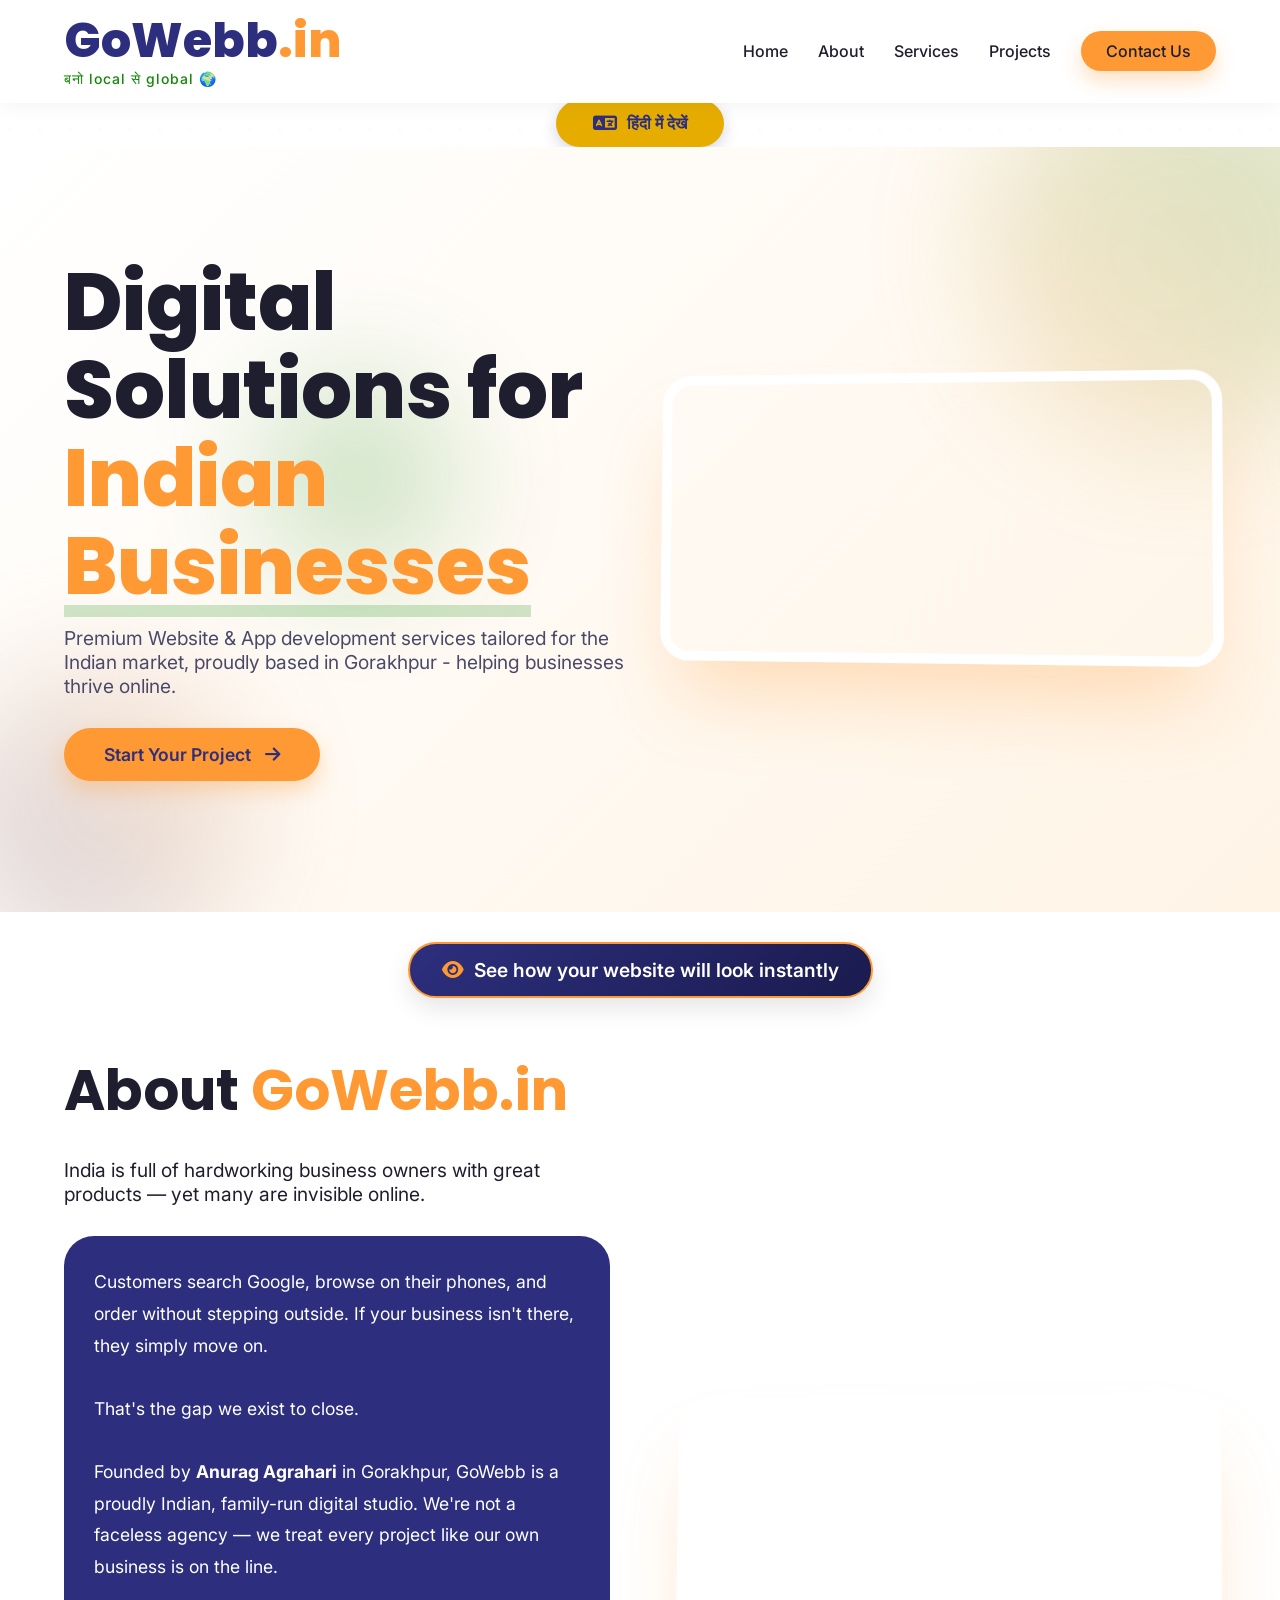
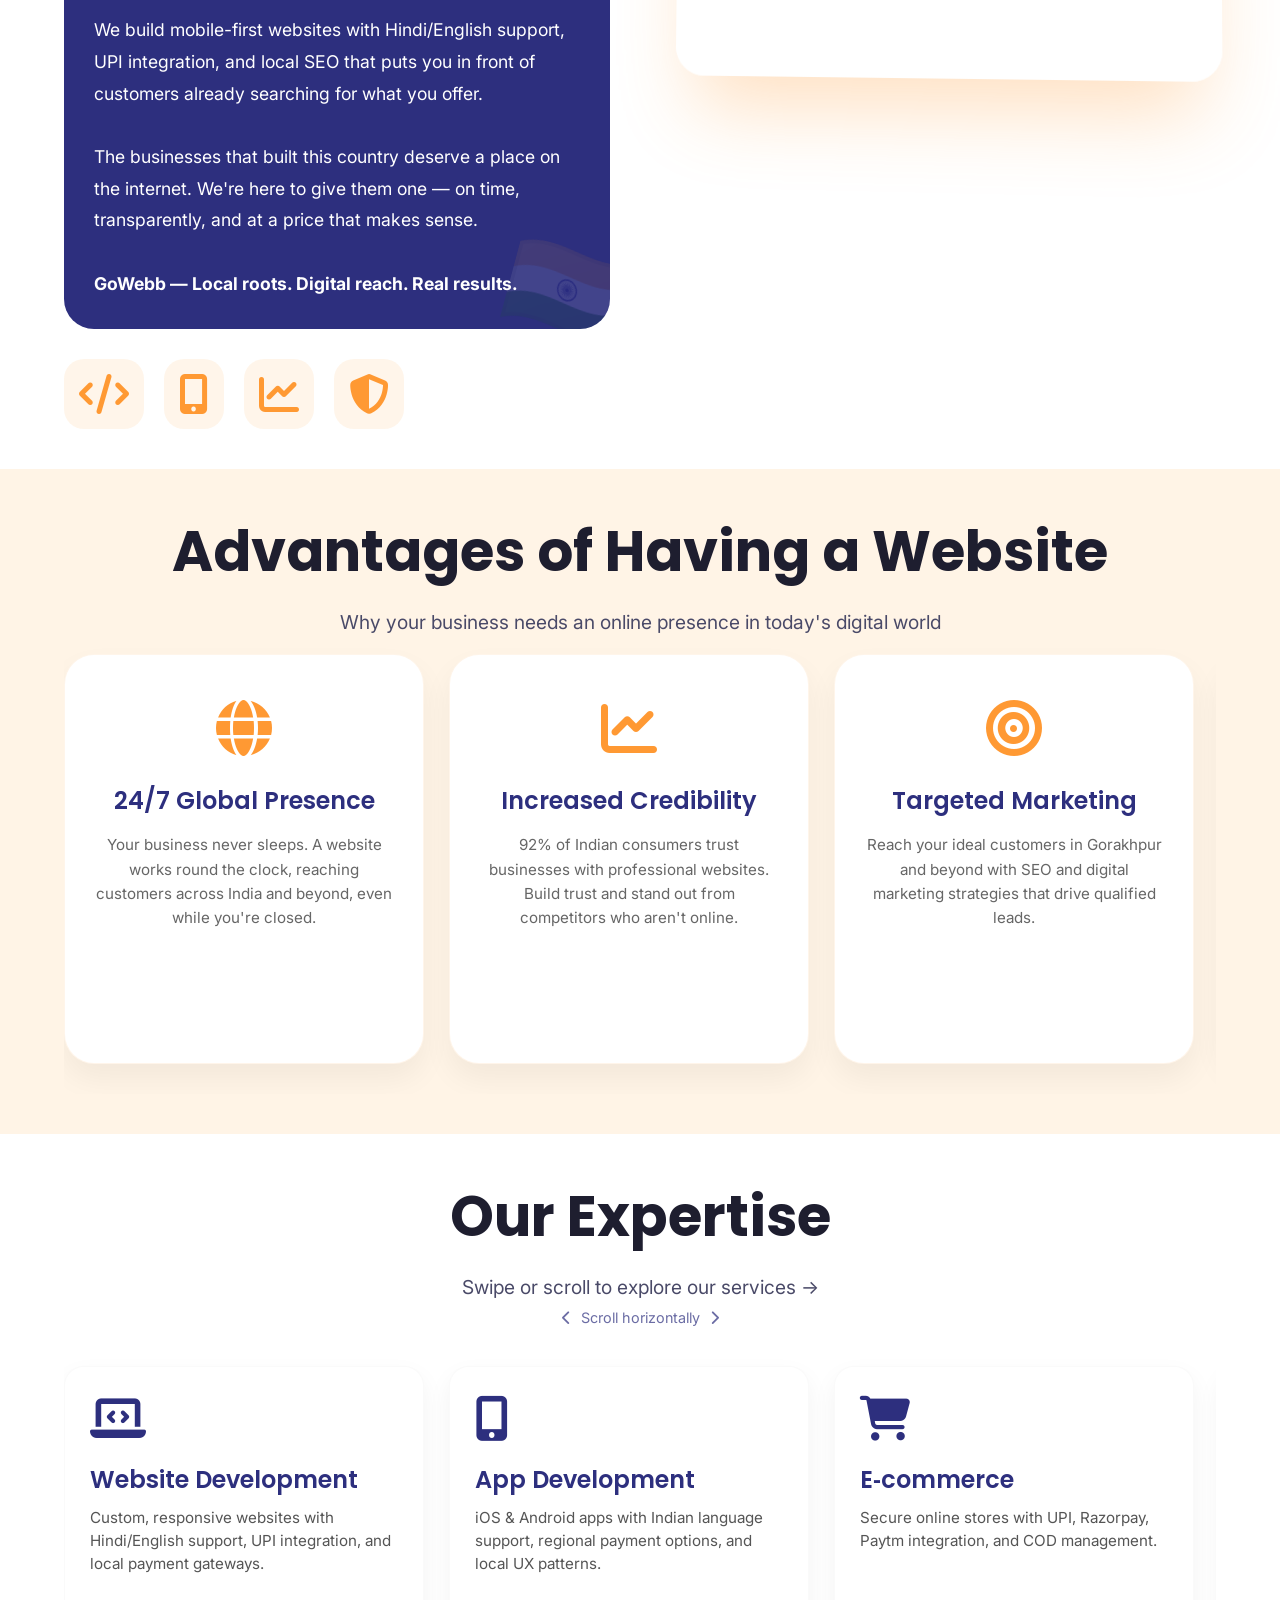
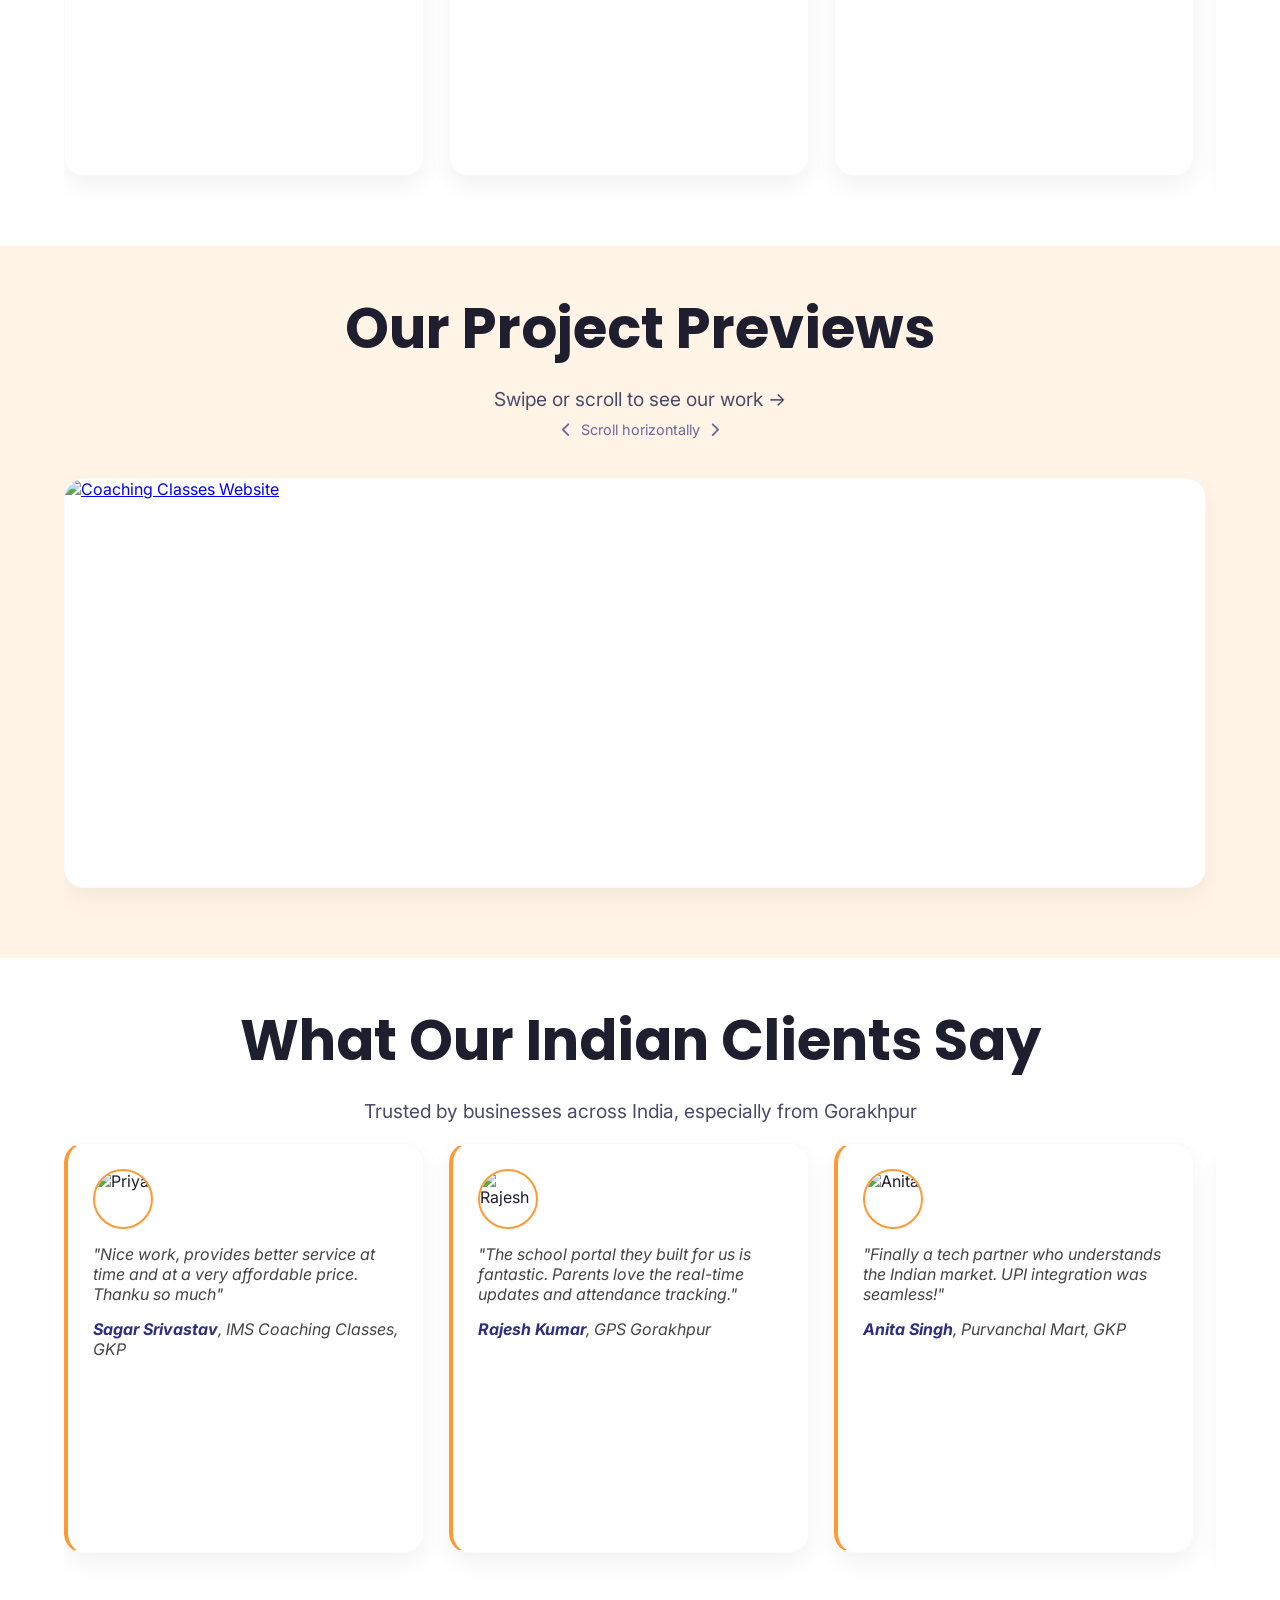
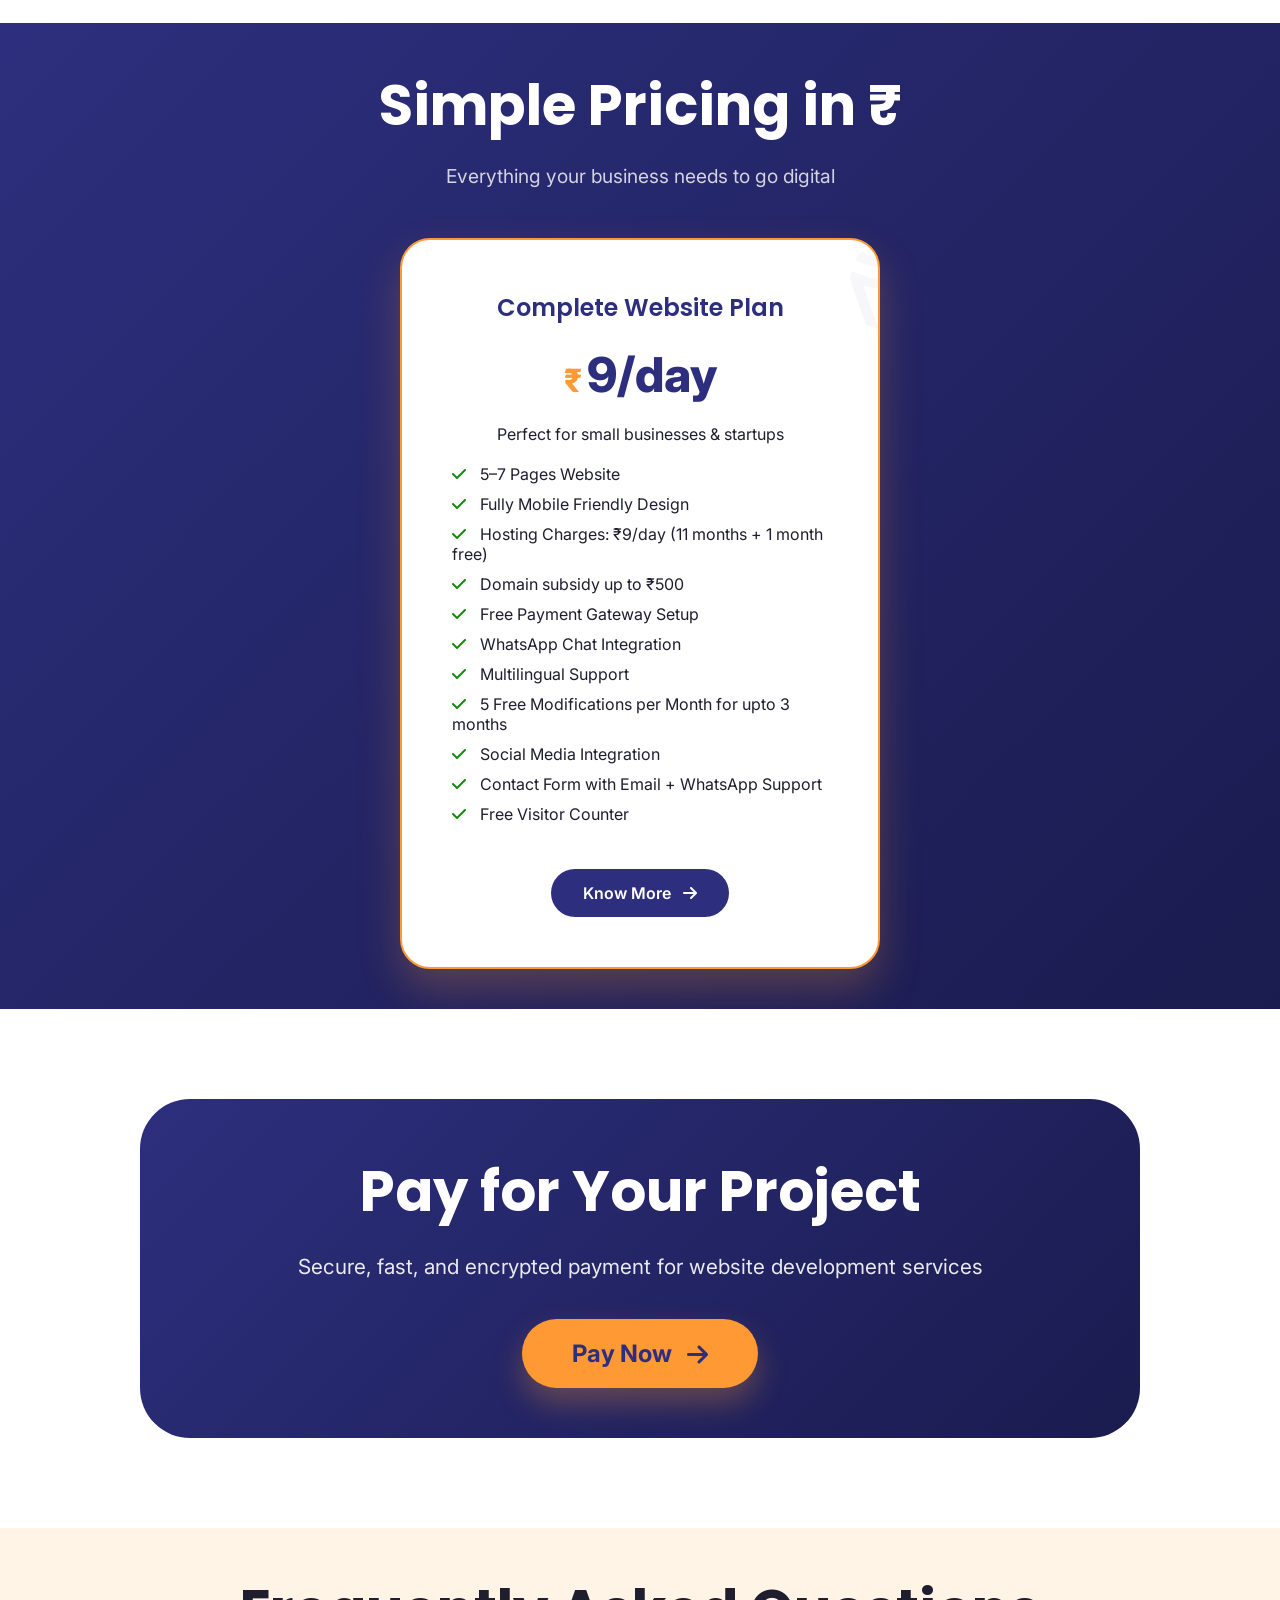
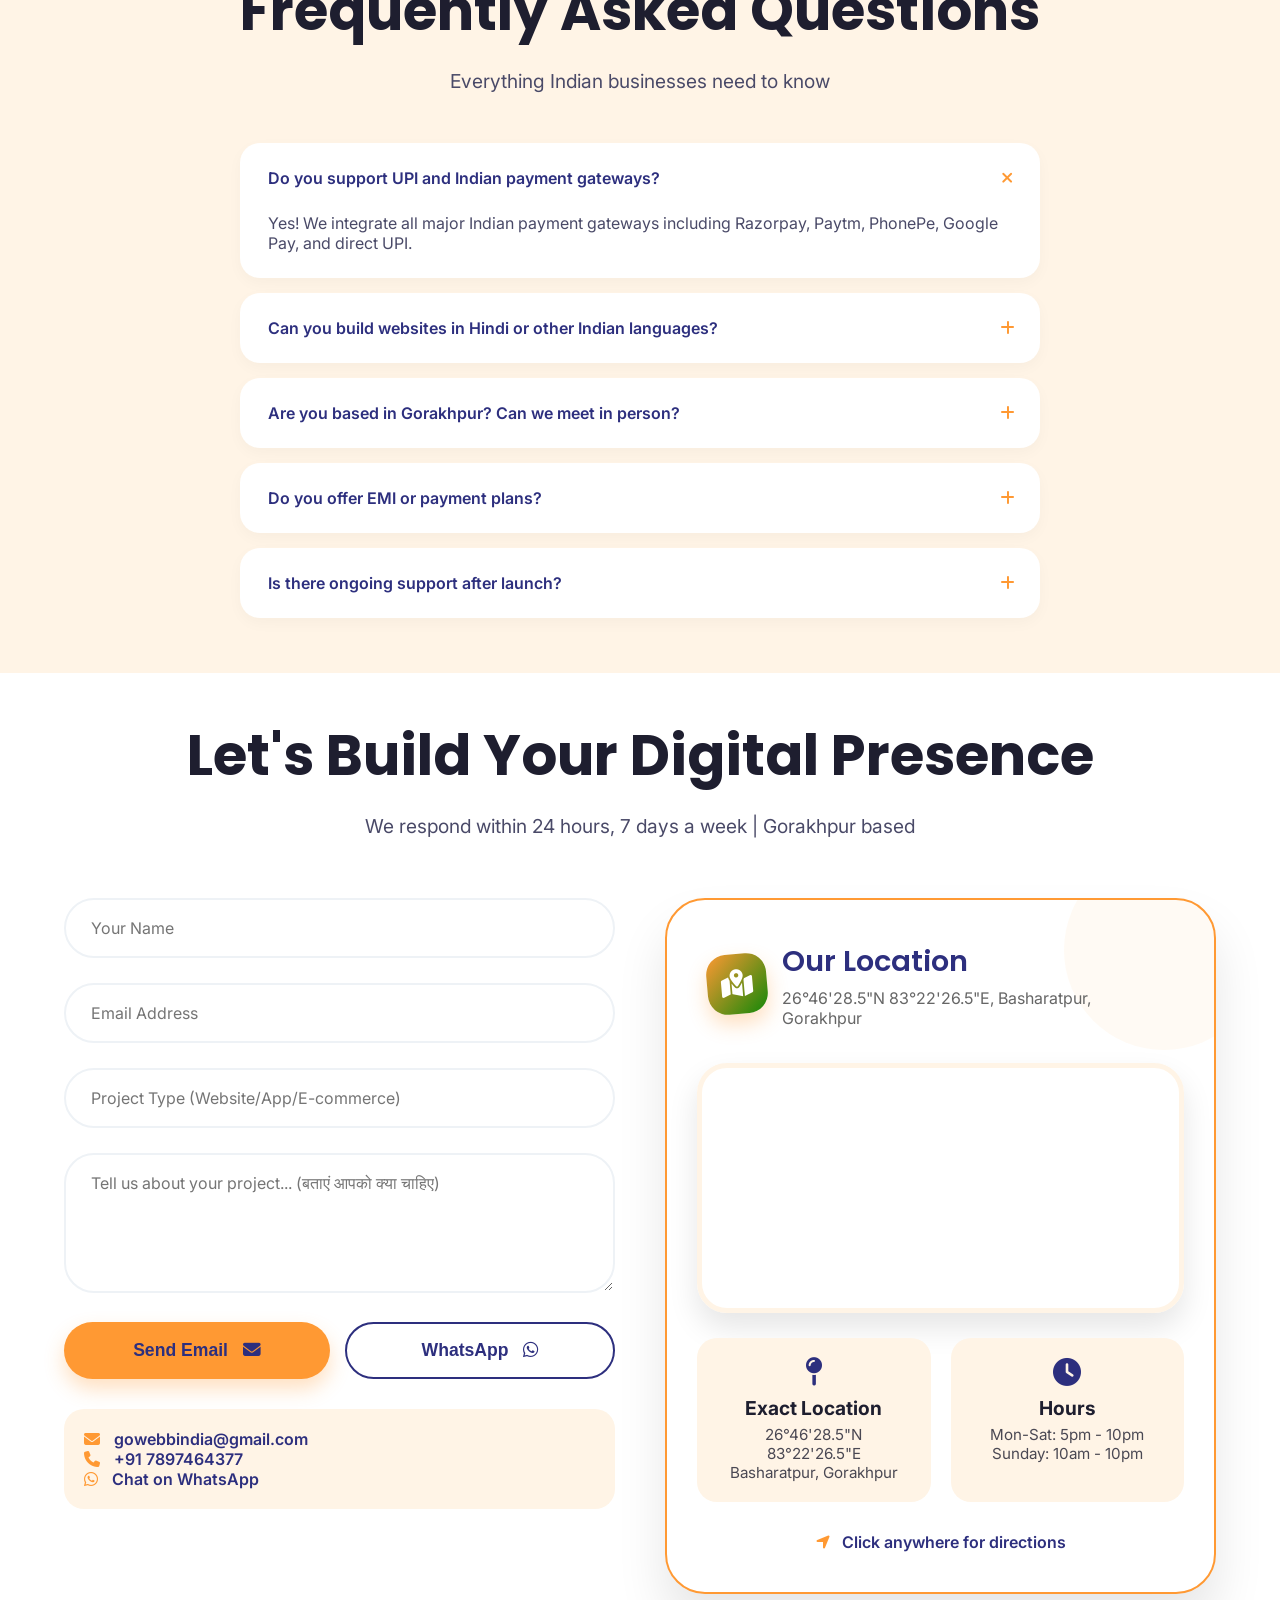
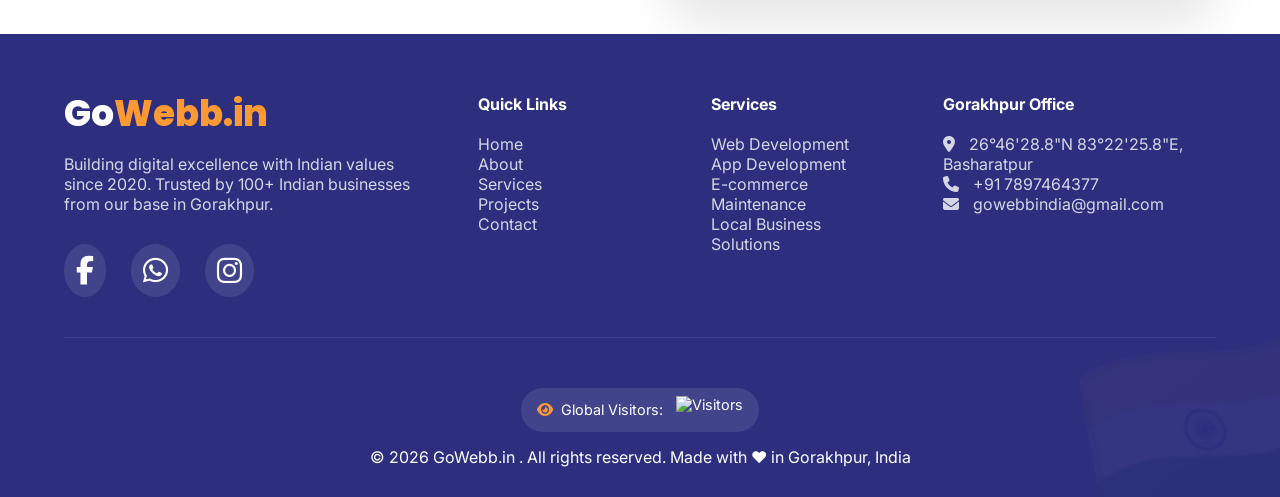
==== commit 8c68cd33: "Update index.html" ====
--- a/index.html
+++ b/index.html
@@ -1625,7 +1625,7 @@
       </div>
       <div class="horizontal-scroll">
         <!-- Coaching Classes -->
-<a href="https://coaching-classes-preview.vercel.app/" target="_blank" class="project-card reveal" data-delay="0">
+<a href="https://www.imscoaching.in/" target="_blank" class="project-card reveal" data-delay="0">
   <img src="https://images.unsplash.com/photo-1588072432836-e10032774350?ixlib=rb-4.0.3&auto=format&fit=crop&w=800&q=80" alt="Coaching Classes Website" class="project-img">
   <div class="project-overlay">
     <h3 id="project6name">Coaching Classes Website</h3>
@@ -1686,8 +1686,8 @@
       <div class="horizontal-scroll">
         <div class="testimonial-card reveal">
           <div class="avatar"><img src="https://images.unsplash.com/photo-1531123897727-8f129e1688ce?ixlib=rb-4.0.3&auto=format&fit=crop&w=200&q=80" alt="Priya"></div>
-          <p style="font-size: 1rem; font-style: italic; margin-bottom: 15px;" id="testimonial1">"GoWebb.in transformed our restaurant's online presence. Online orders increased by 60% in just 2 months!"</p>
-          <p><strong id="client1">Priya Sharma</strong>, Gorakhpur Darbar, GKP</p>
+          <p style="font-size: 1rem; font-style: italic; margin-bottom: 15px;" id="testimonial1">"Nice work, provides better service at time and at a very affordable price. Thanku so much"</p>
+          <p><strong id="client1">Sagar Srivastav</strong>, IMS Coaching Classes, GKP</p>
         </div>
         <div class="testimonial-card reveal" data-delay="0">
           <div class="avatar"><img src="https://images.unsplash.com/photo-1507003211169-0a1dd7228f2d?ixlib=rb-4.0.3&auto=format&fit=crop&w=200&q=80" alt="Rajesh"></div>
@@ -1956,7 +1956,7 @@
         livepreview6: "Live preview →",
         testimonialsTitle: "What Our Indian Clients Say",
         testimonialsSubhead: "Trusted by businesses across India, especially from Gorakhpur",
-        testimonial1: '"GoWebb.in transformed our restaurant\'s online presence. Online orders increased by 60% in just 2 months!"',
+        testimonial1: '"Nice work, provides better service at time and at a very affordable price. Thanku so much"',
         testimonial2: '"The school portal they built for us is fantastic. Parents love the real-time updates and attendance tracking."',
         testimonial3: '"Finally a tech partner who understands the Indian market. UPI integration was seamless!"',
         testimonial4: '"The real estate portal handles thousands of listings daily. Support team is always available."',
@@ -2082,7 +2082,7 @@
         livepreview6: "लाइव पूर्वावलोकन →",
         testimonialsTitle: "हमारे भारतीय ग्राहक क्या कहते हैं",
         testimonialsSubhead: "पूरे भारत में व्यवसायों द्वारा विश्वसनीय, विशेष रूप से गोरखपुर से",
-        testimonial1: '"GoWebb.in ने हमारे रेस्टोरेंट की ऑनलाइन उपस्थिति बदल दी। ऑनलाइन ऑर्डर में सिर्फ 2 महीनों में 60% की वृद्धि हुई!"',
+        testimonial1: '"अच्छा काम, समय पर बेहतर सेवा प्रदान करते हैं और वह भी बहुत ही किफायती कीमत पर। आपका बहुत-बहुत "',
         testimonial2: '"उन्होंने हमारे लिए जो स्कूल पोर्टल बनाया वह शानदार है। अभिभावकों को रीयल-टाइम अपडेट और उपस्थिति ट्रैकिंग पसंद है।"',
         testimonial3: '"आखिरकार एक तकनीकी साथी जो भारतीय बाजार को समझता है। UPI एकीकरण निर्बाध था!"',
         testimonial4: '"रियल एस्टेट पोर्टल प्रतिदिन हजारों लिस्टिंग संभालता है। सपोर्ट टीम हमेशा उपलब्ध है।"',
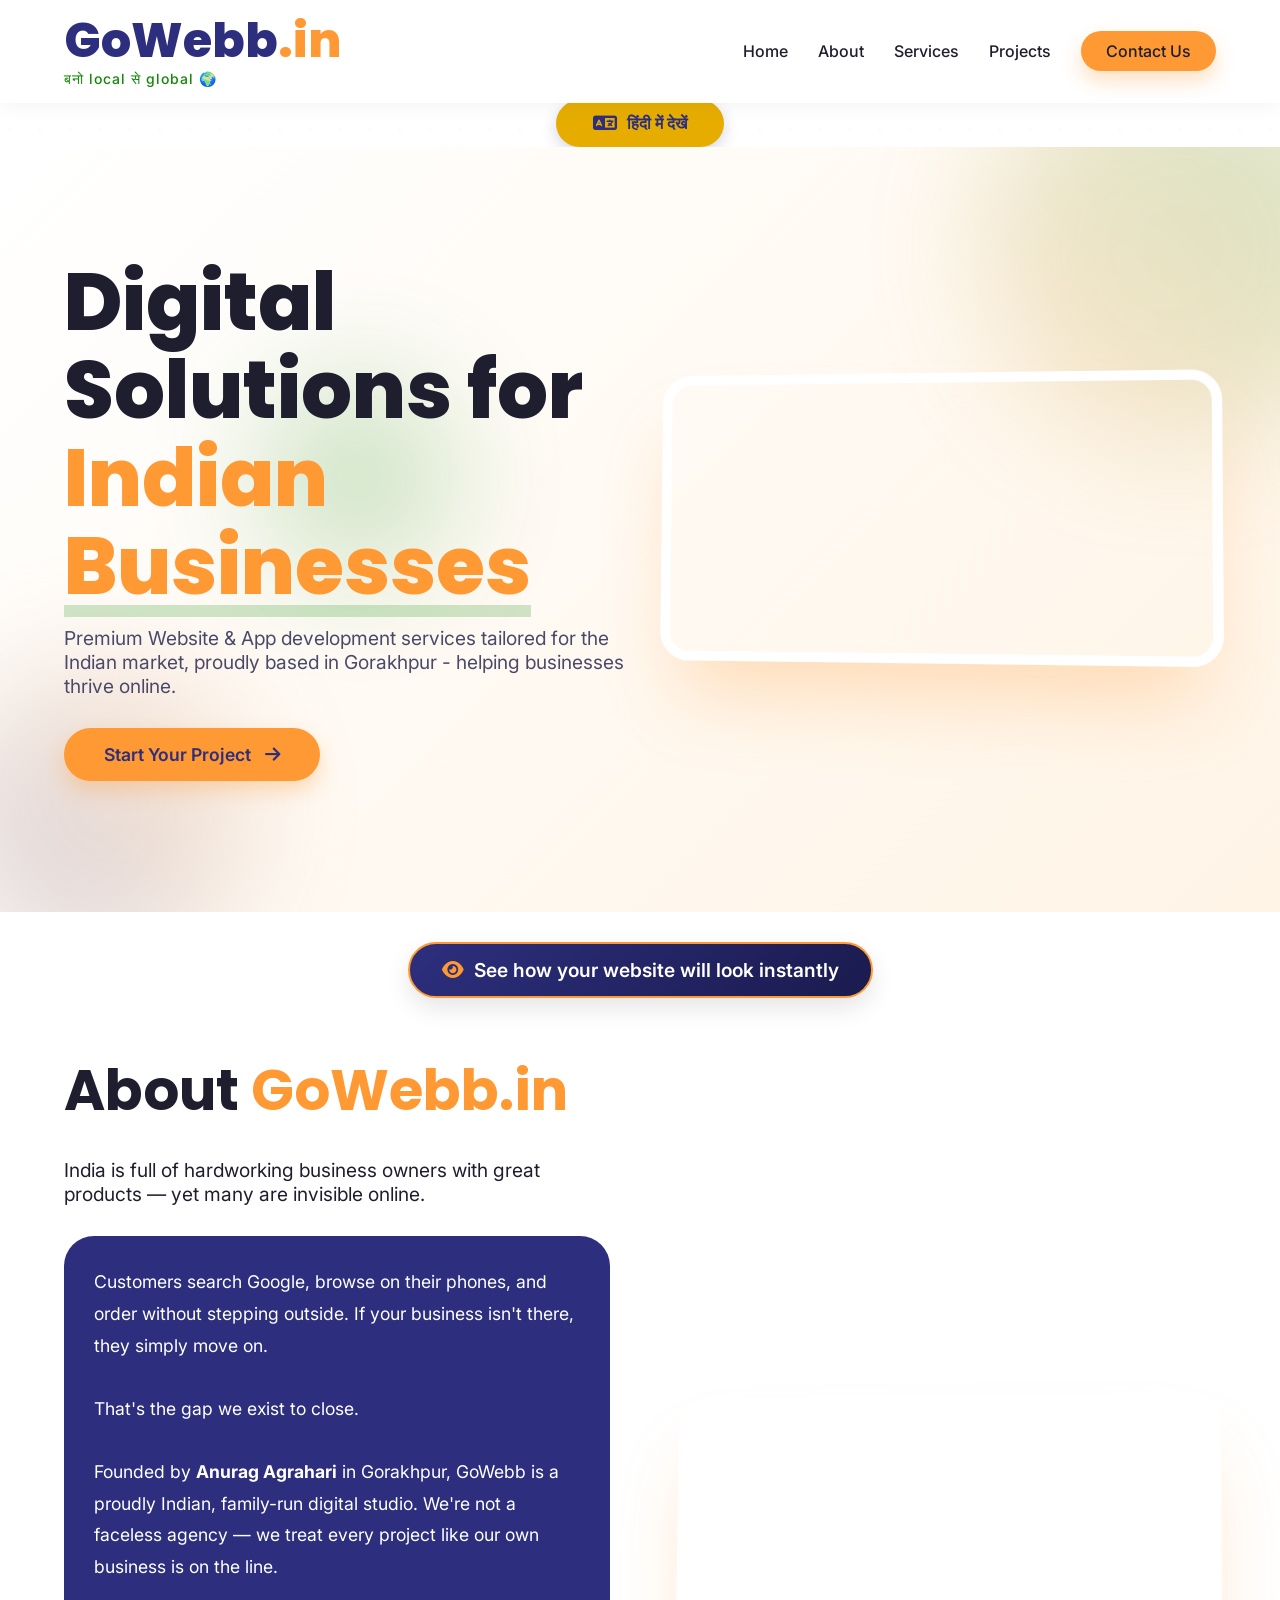
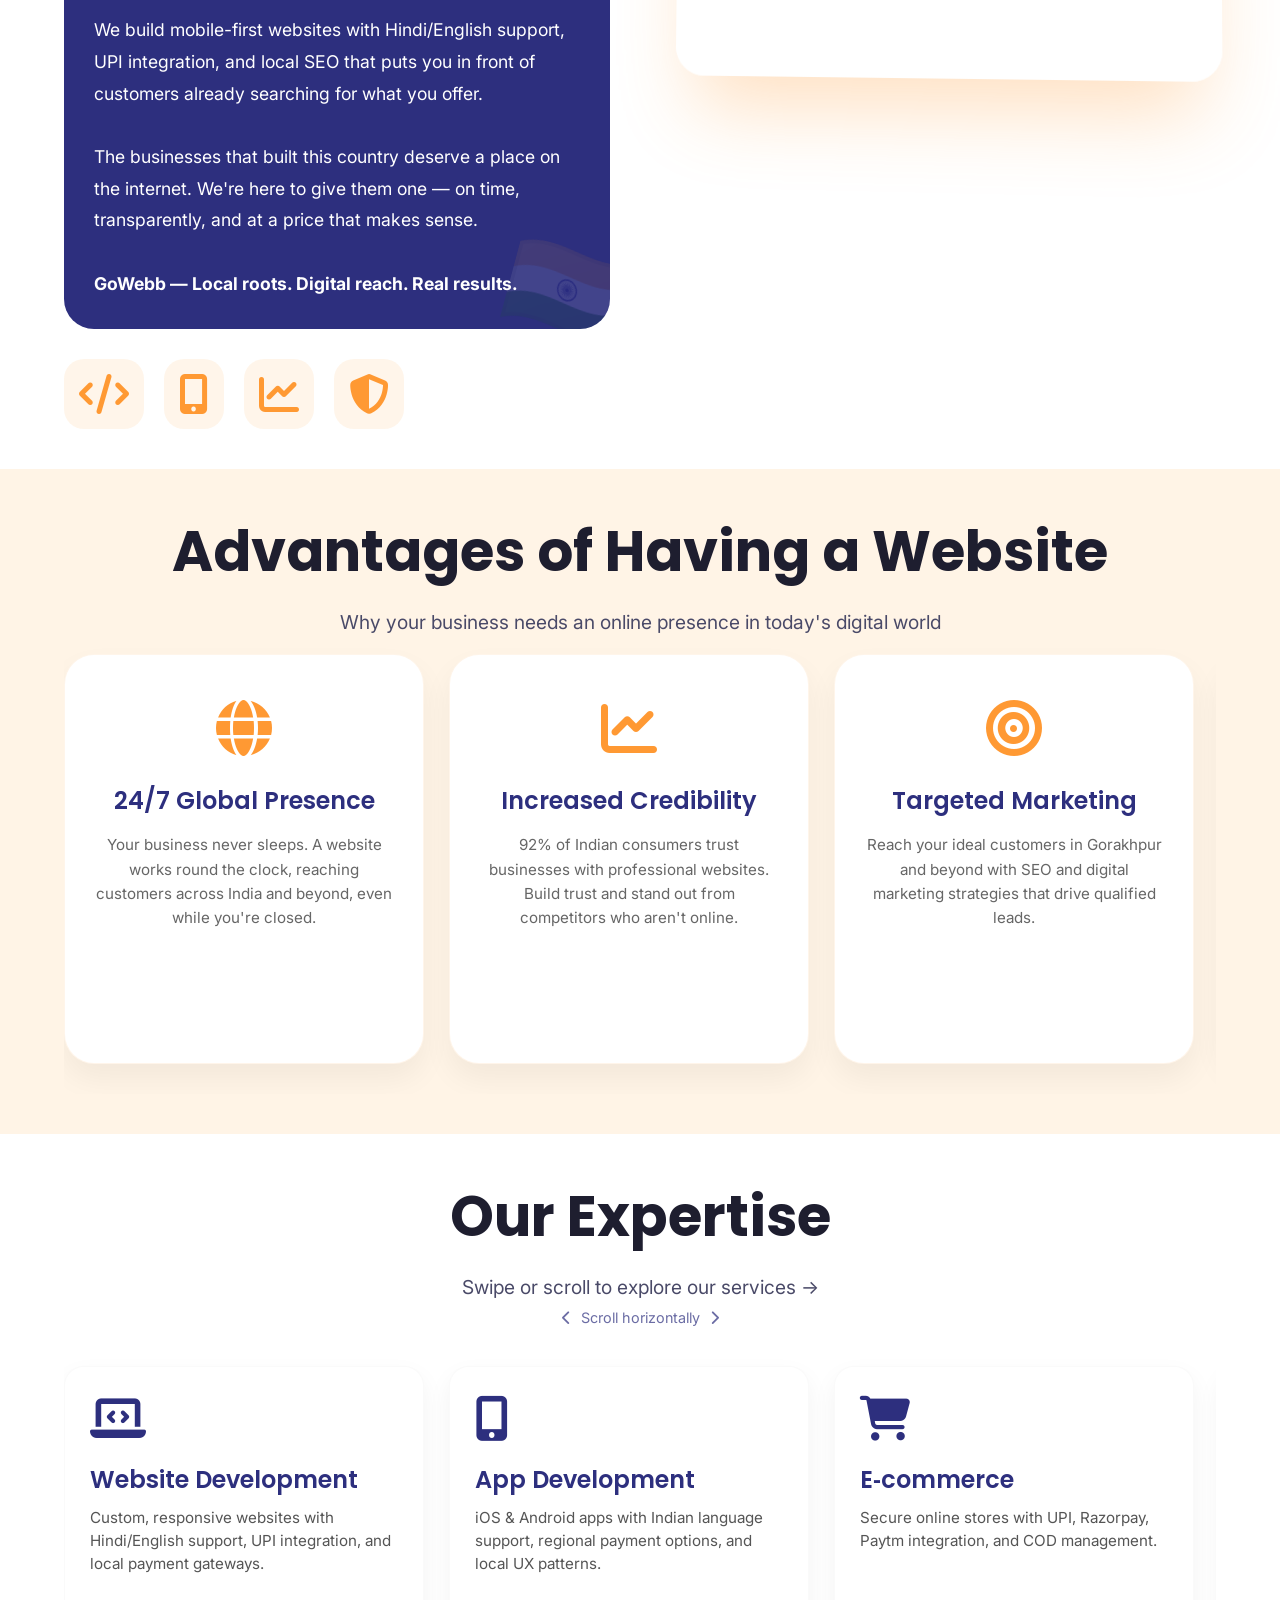
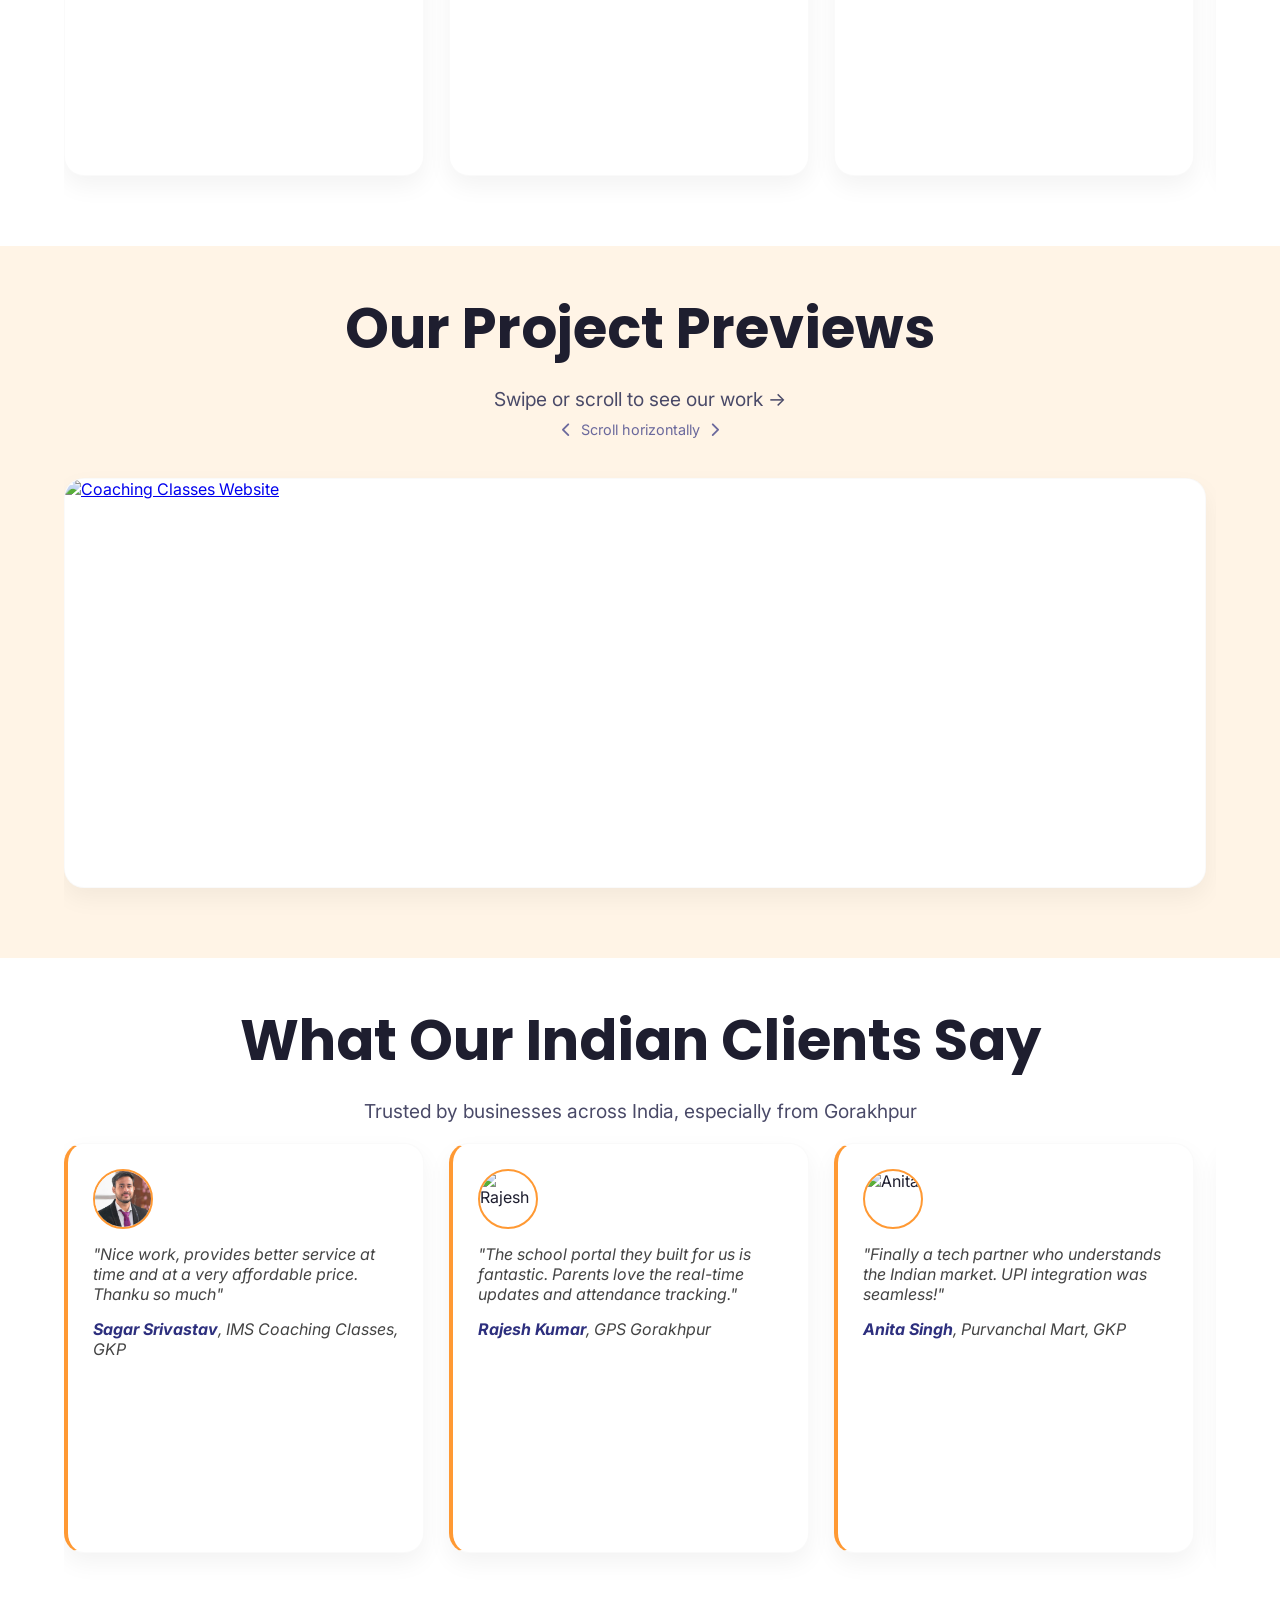
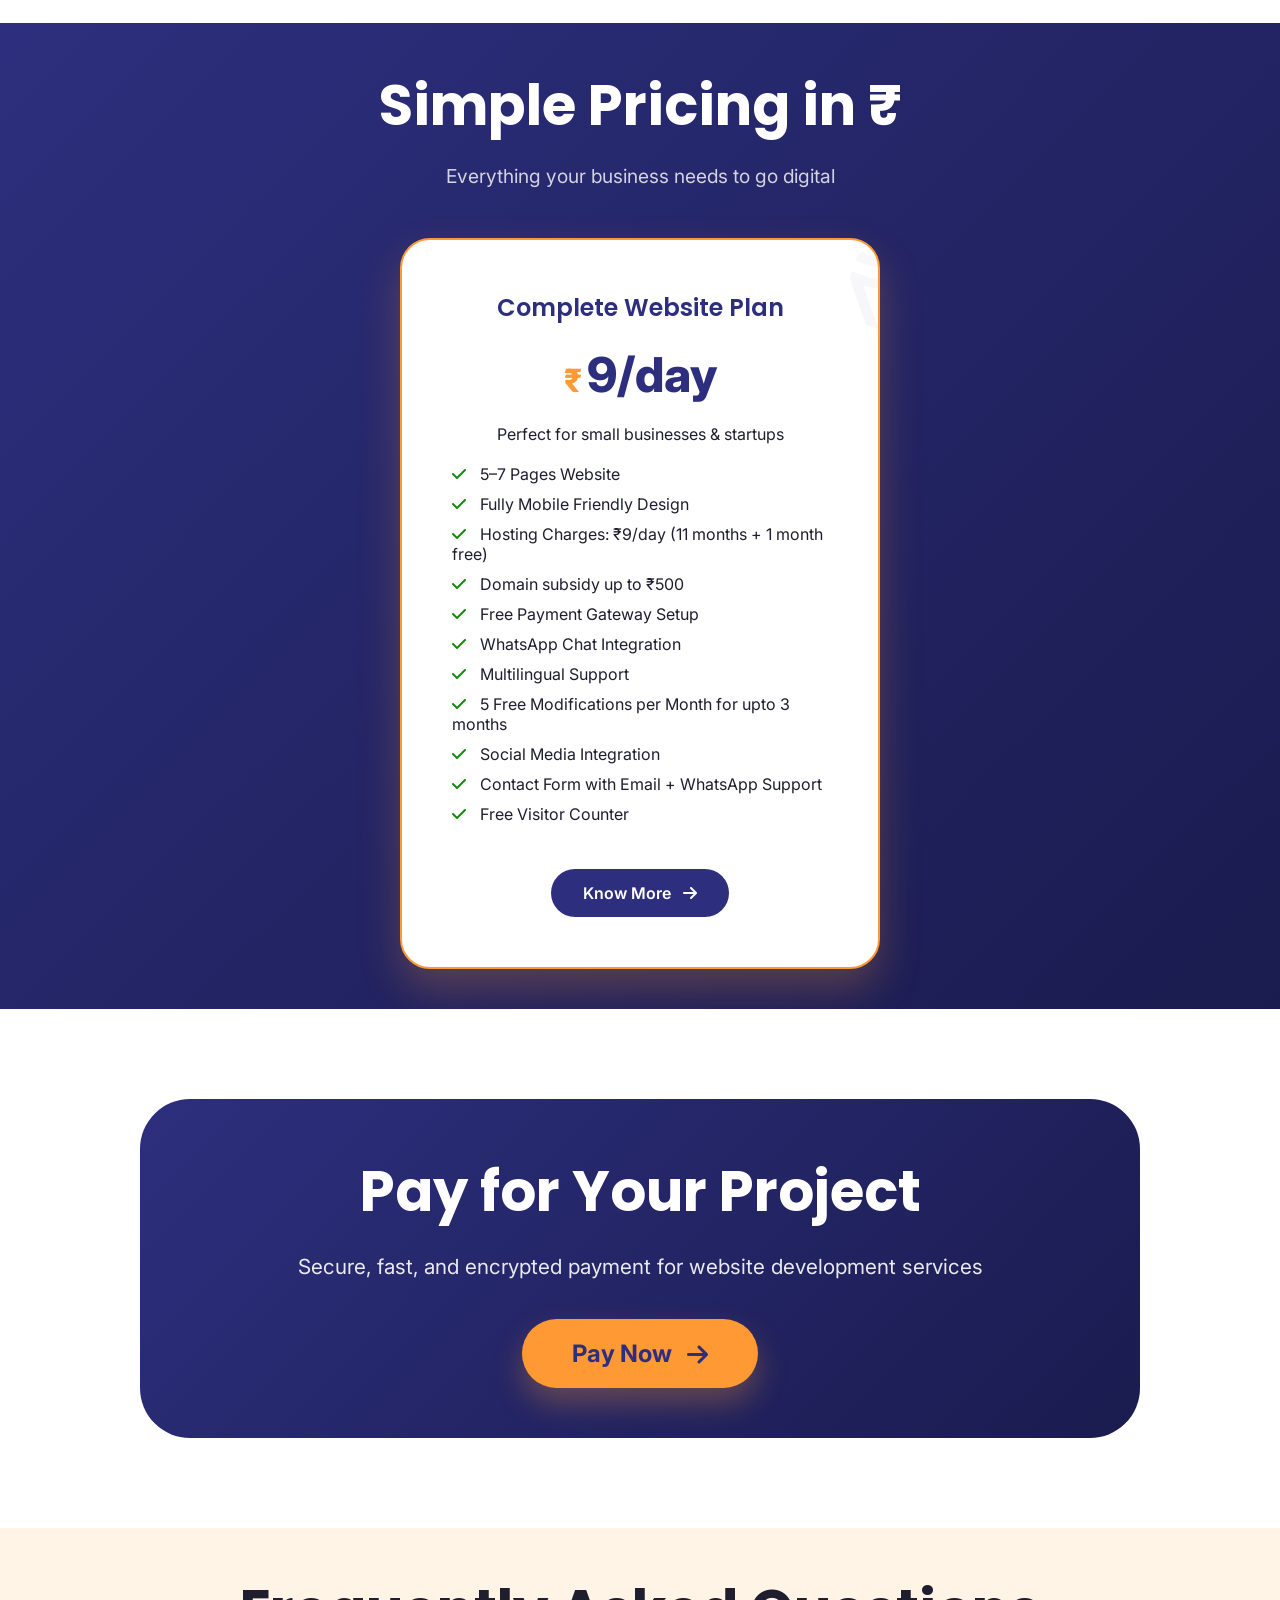
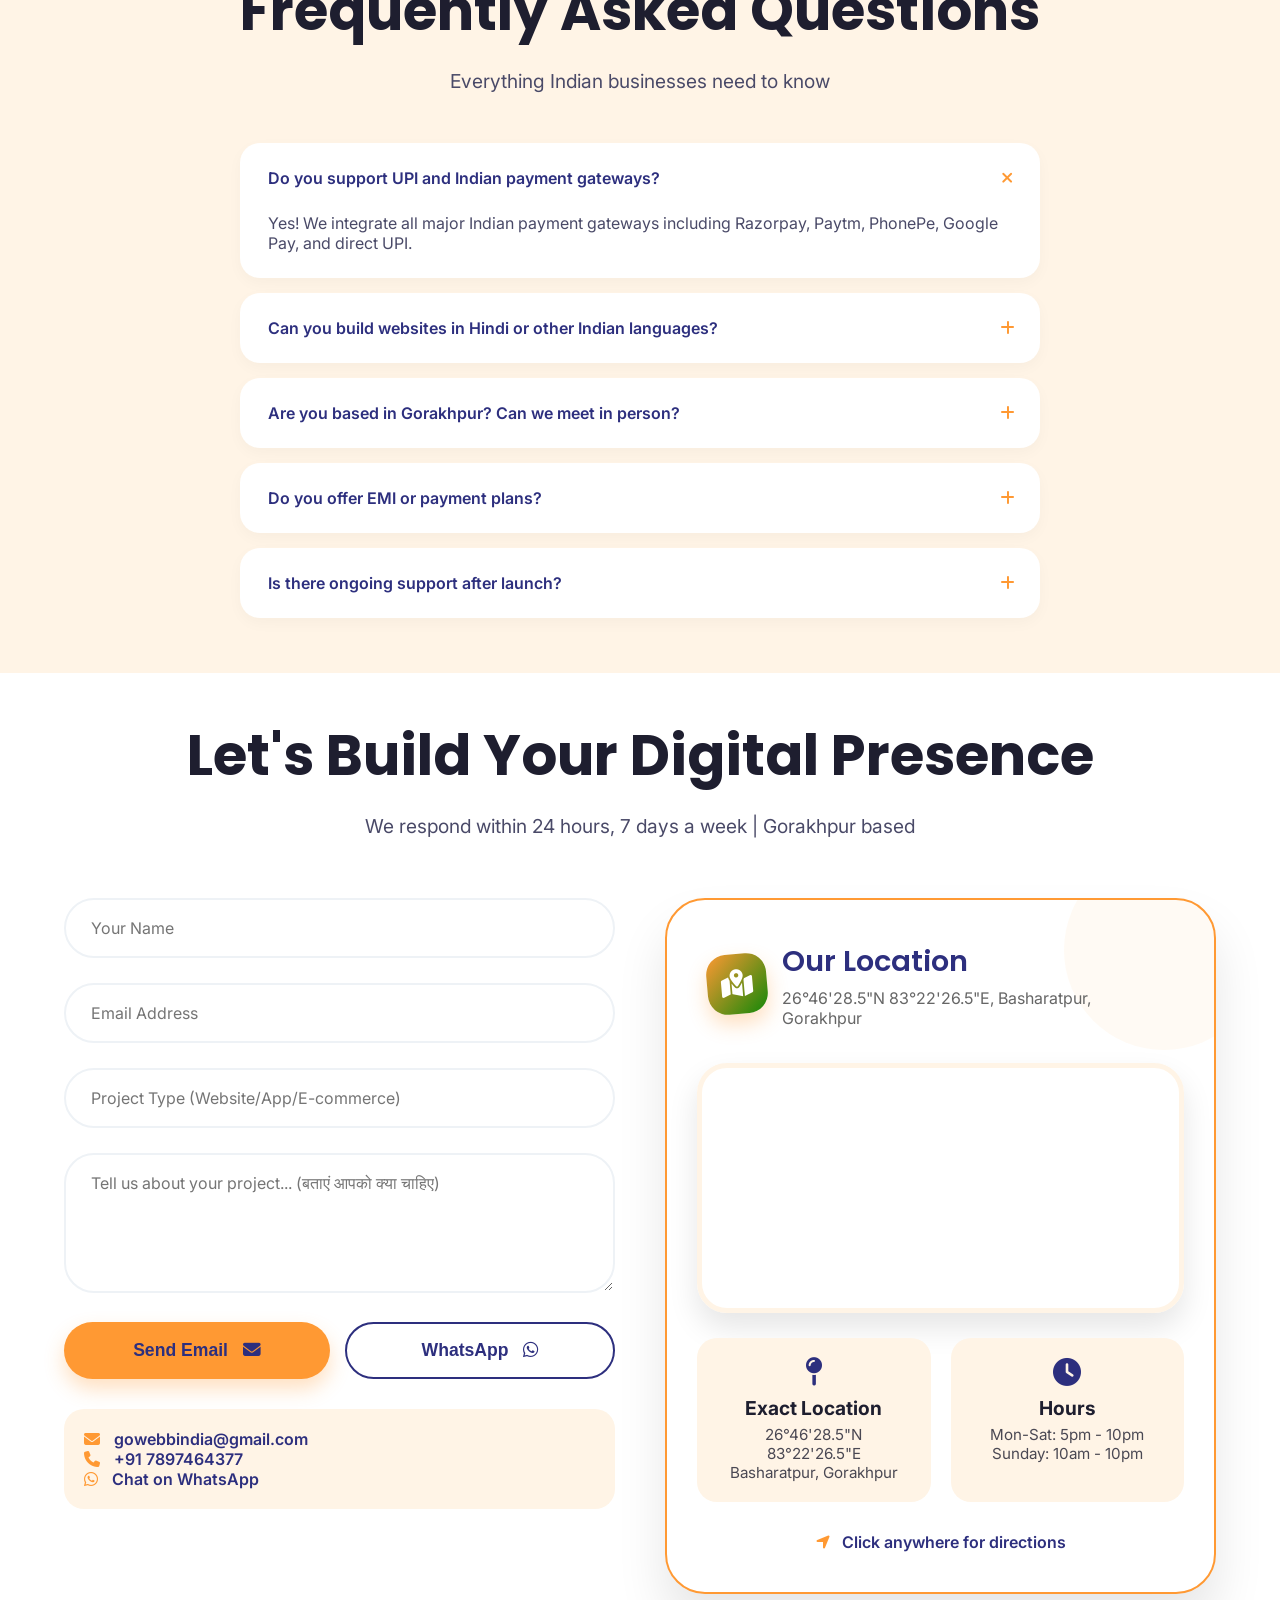
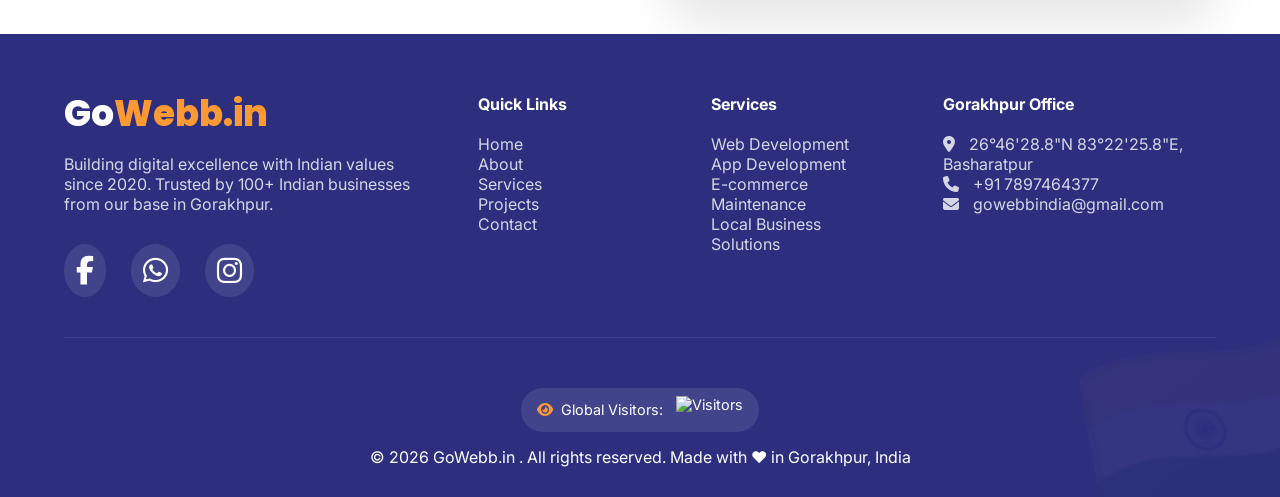
==== commit 75ffc4cf: "Update index.html" ====
--- a/index.html
+++ b/index.html
@@ -1685,7 +1685,7 @@
       </div>
       <div class="horizontal-scroll">
         <div class="testimonial-card reveal">
-          <div class="avatar"><img src="https://images.unsplash.com/photo-1531123897727-8f129e1688ce?ixlib=rb-4.0.3&auto=format&fit=crop&w=200&q=80" alt="Priya"></div>
+          <div class="avatar"><img src="IMG-20260411-WA0011 (1).jpg" alt="Priya"></div>
           <p style="font-size: 1rem; font-style: italic; margin-bottom: 15px;" id="testimonial1">"Nice work, provides better service at time and at a very affordable price. Thanku so much"</p>
           <p><strong id="client1">Sagar Srivastav</strong>, IMS Coaching Classes, GKP</p>
         </div>
